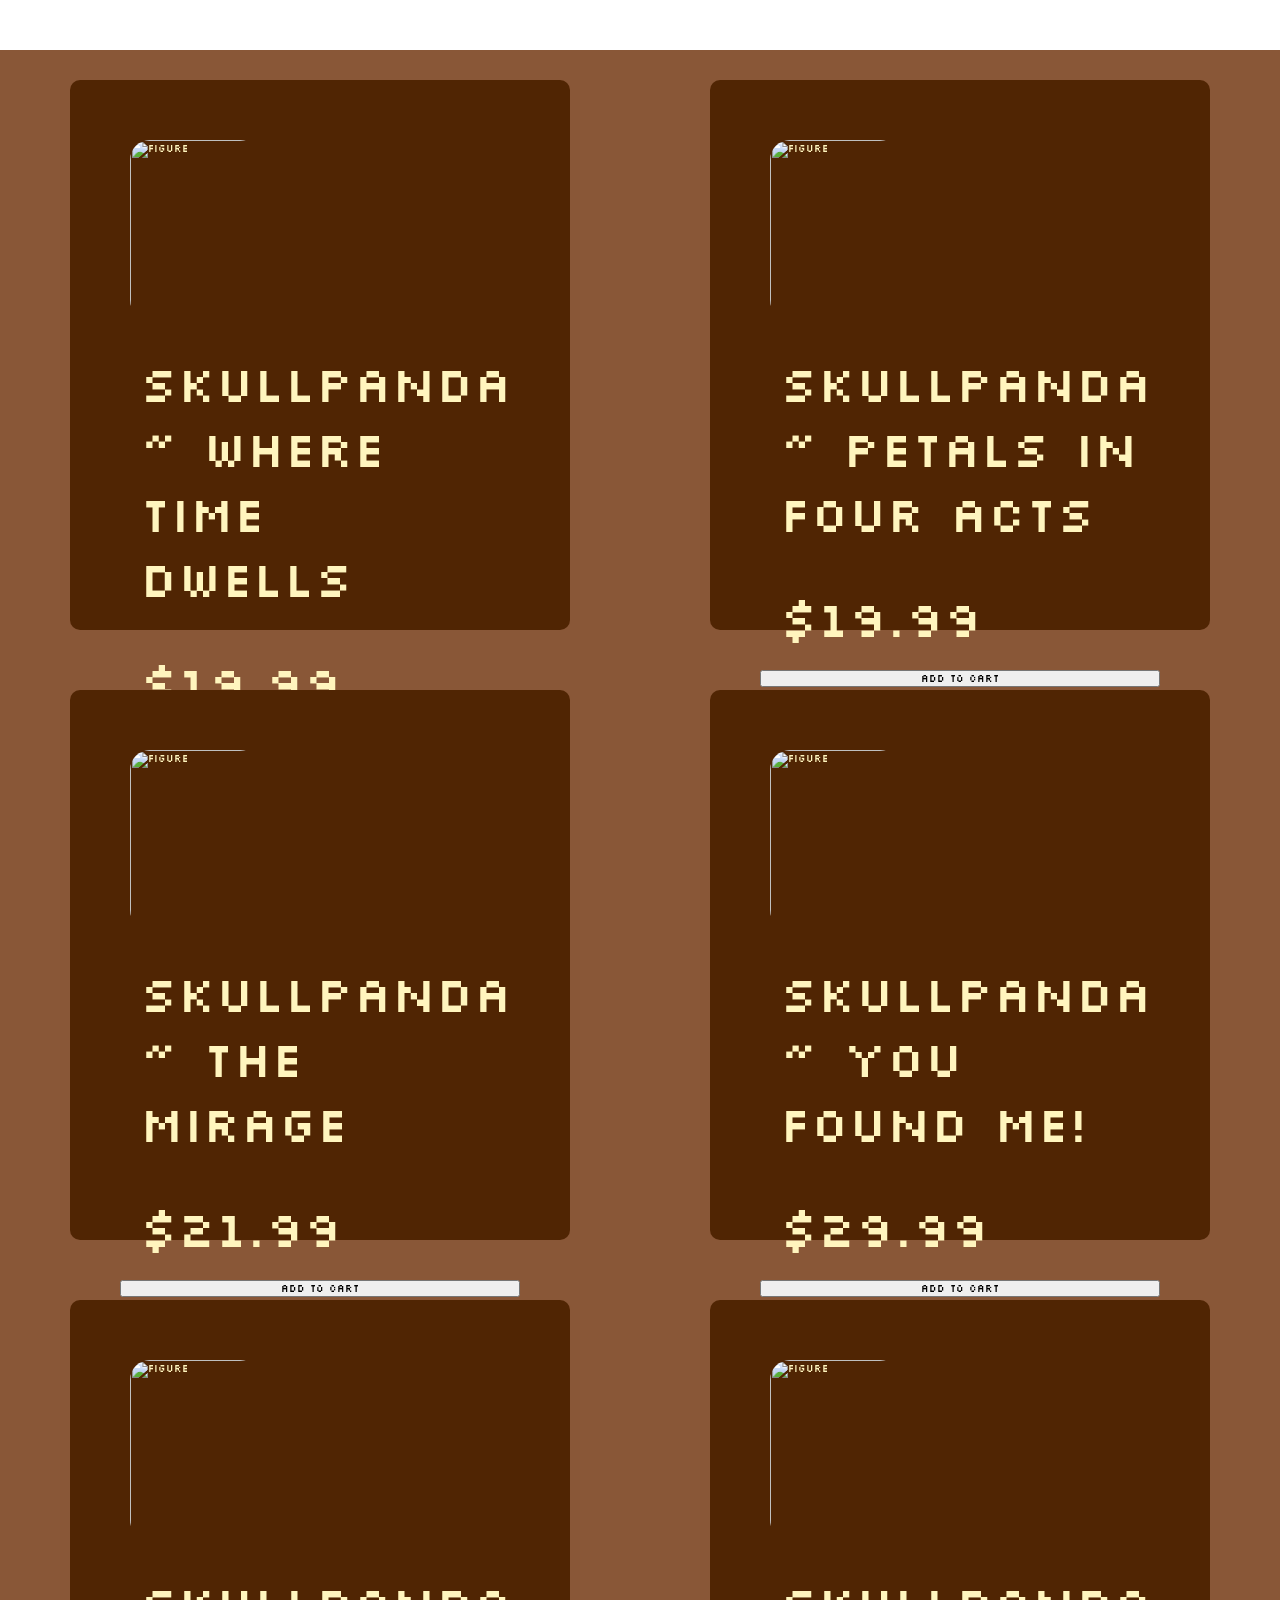
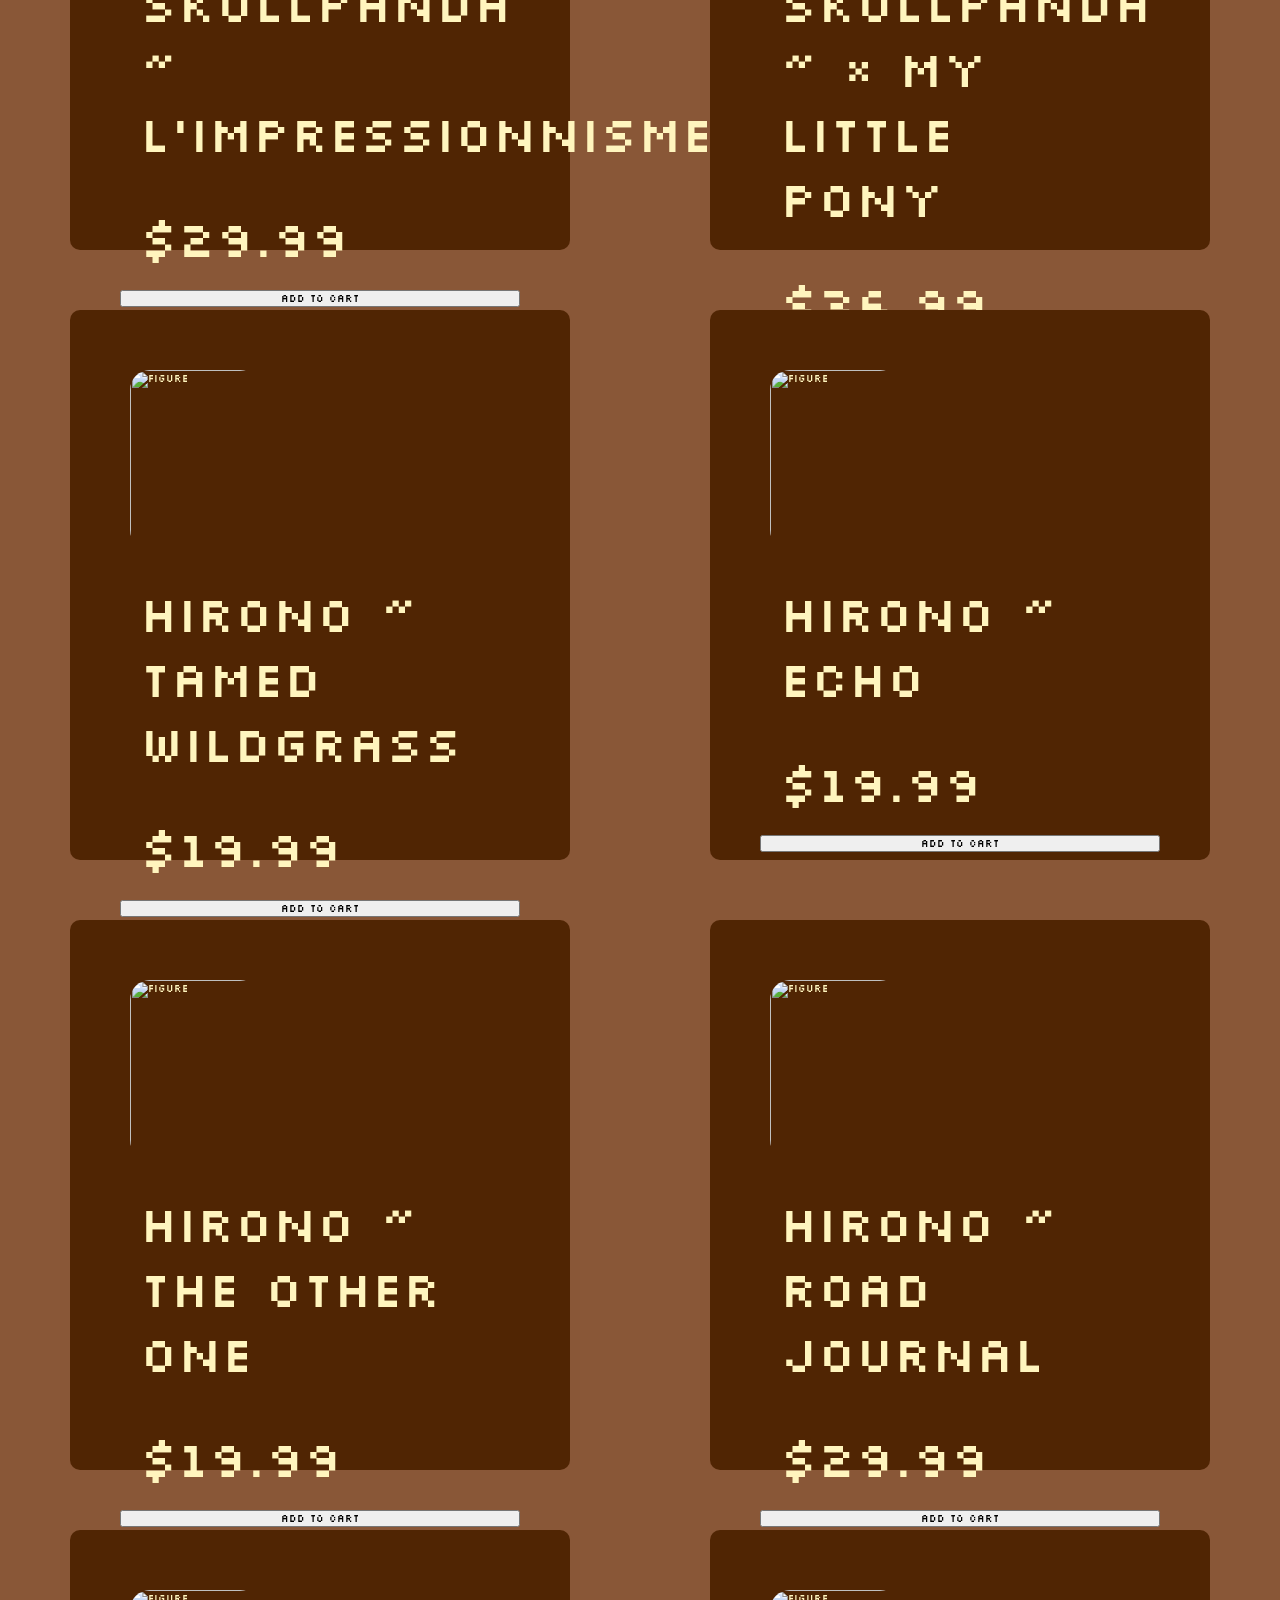
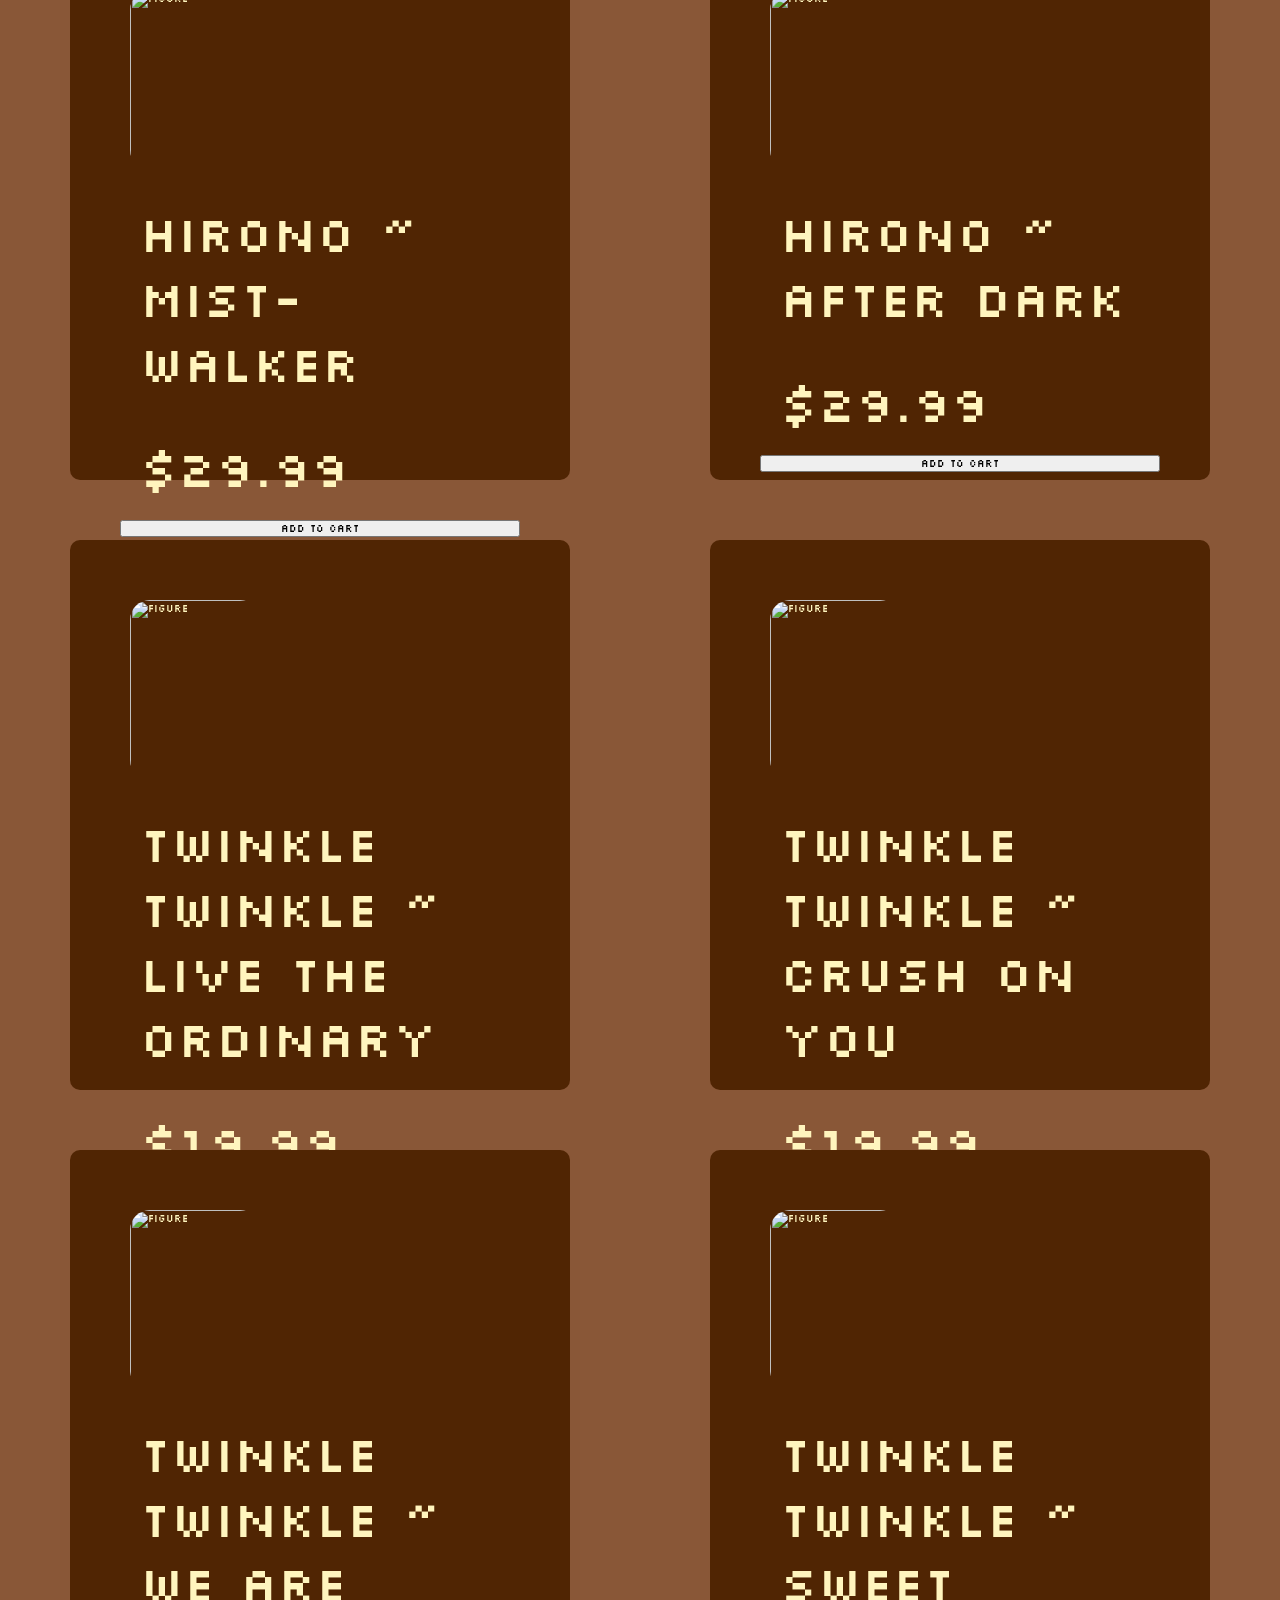
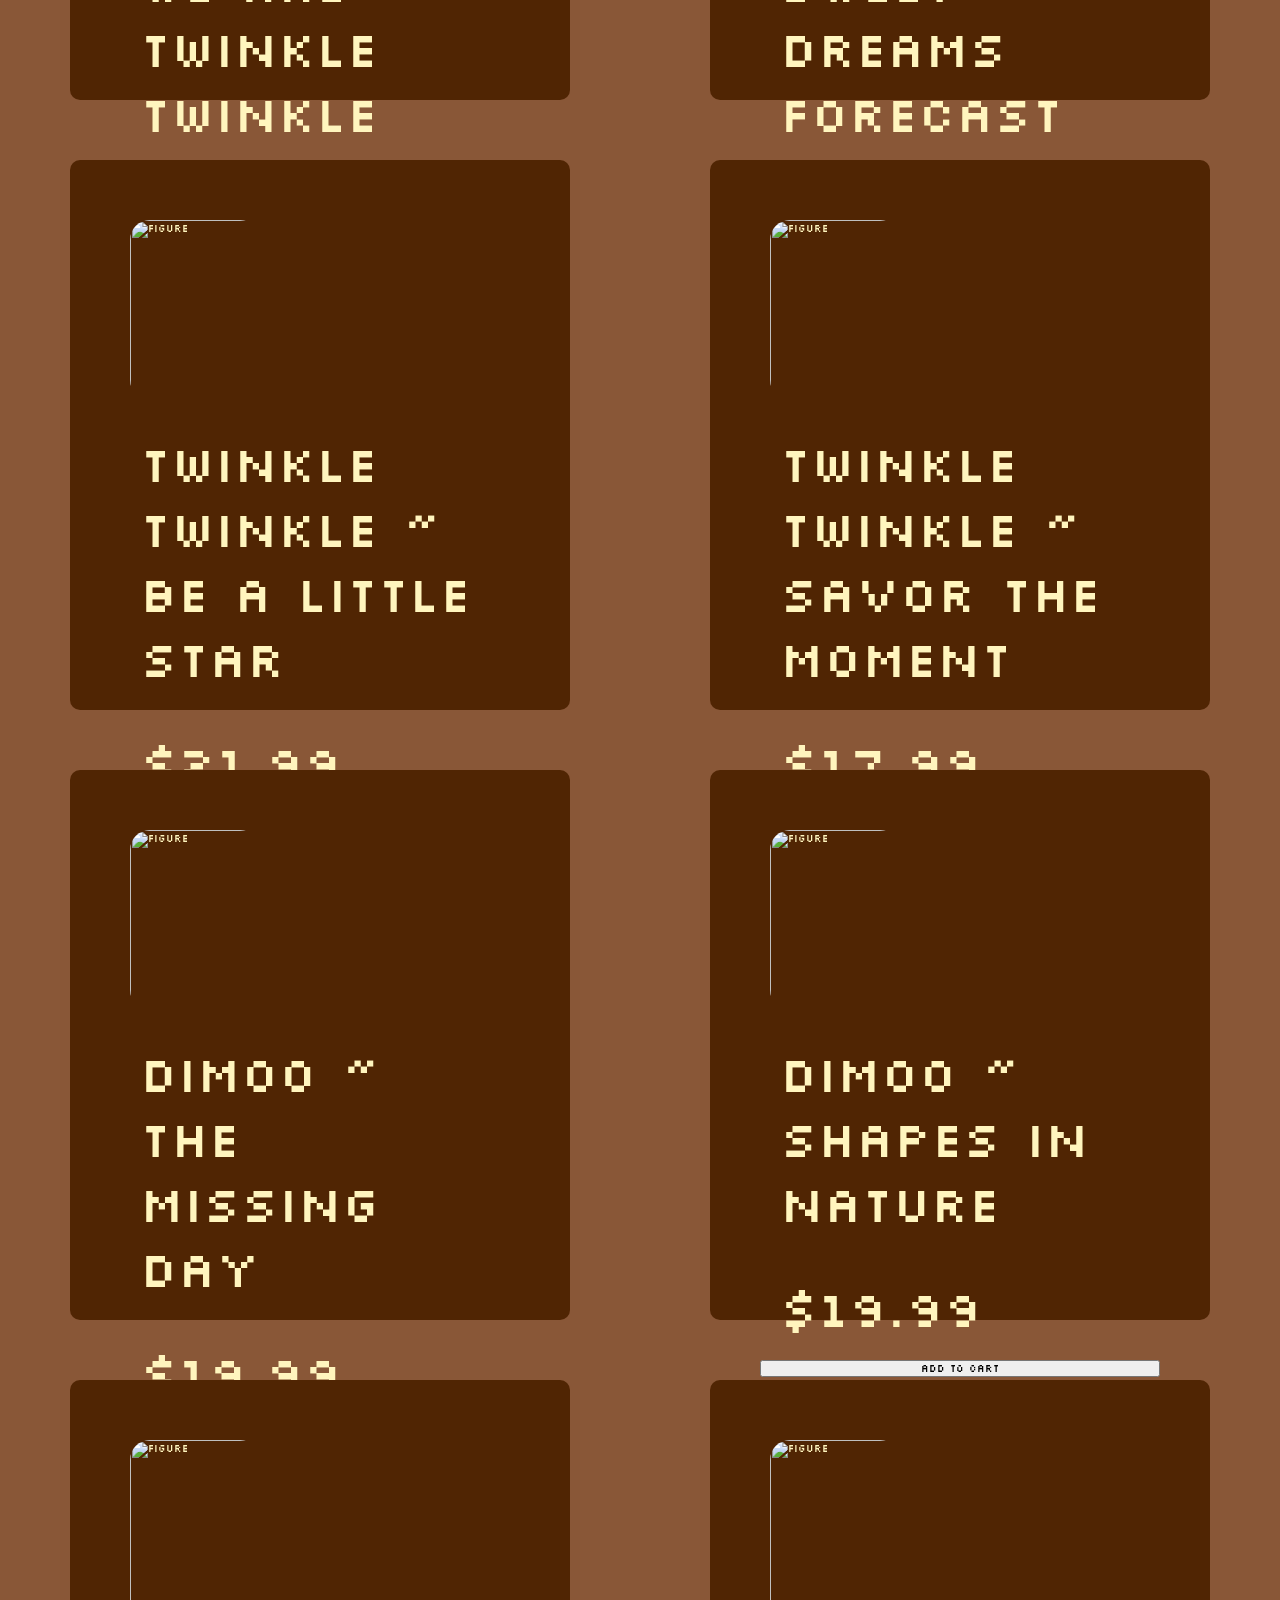
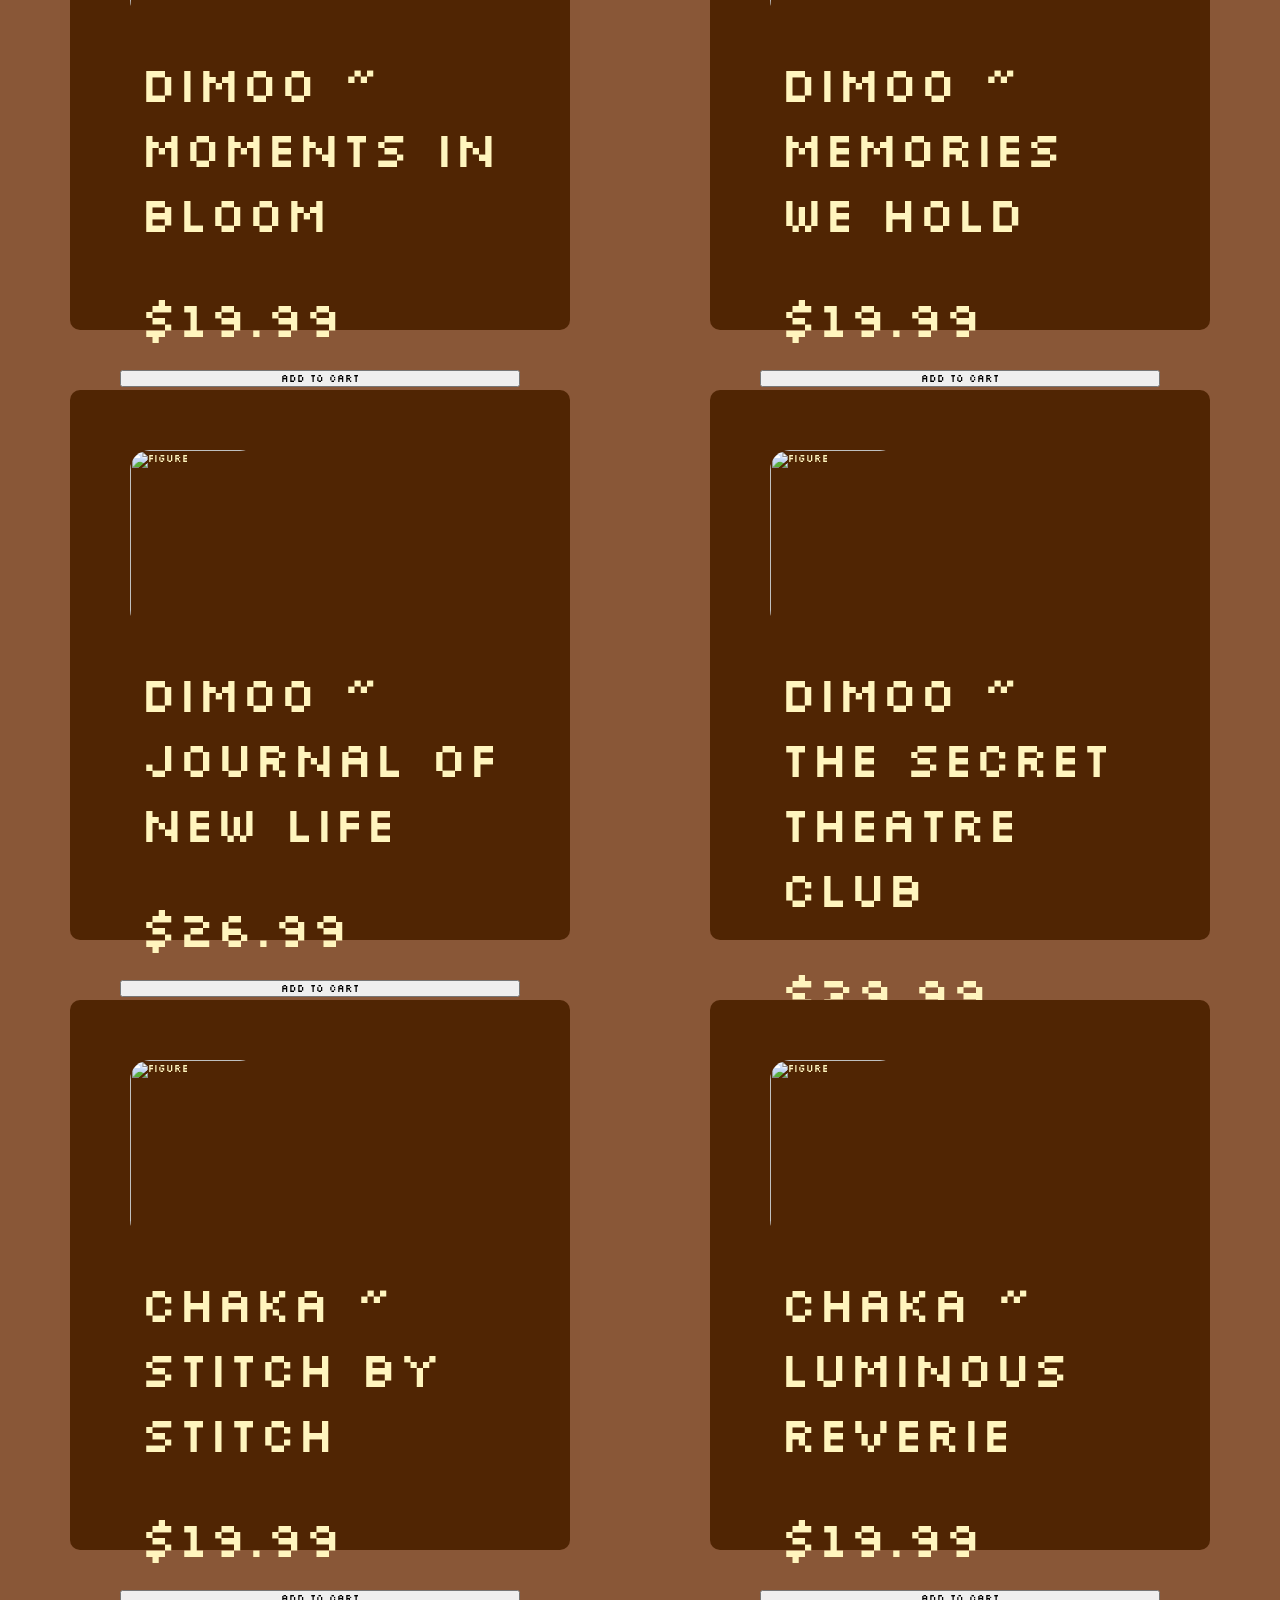
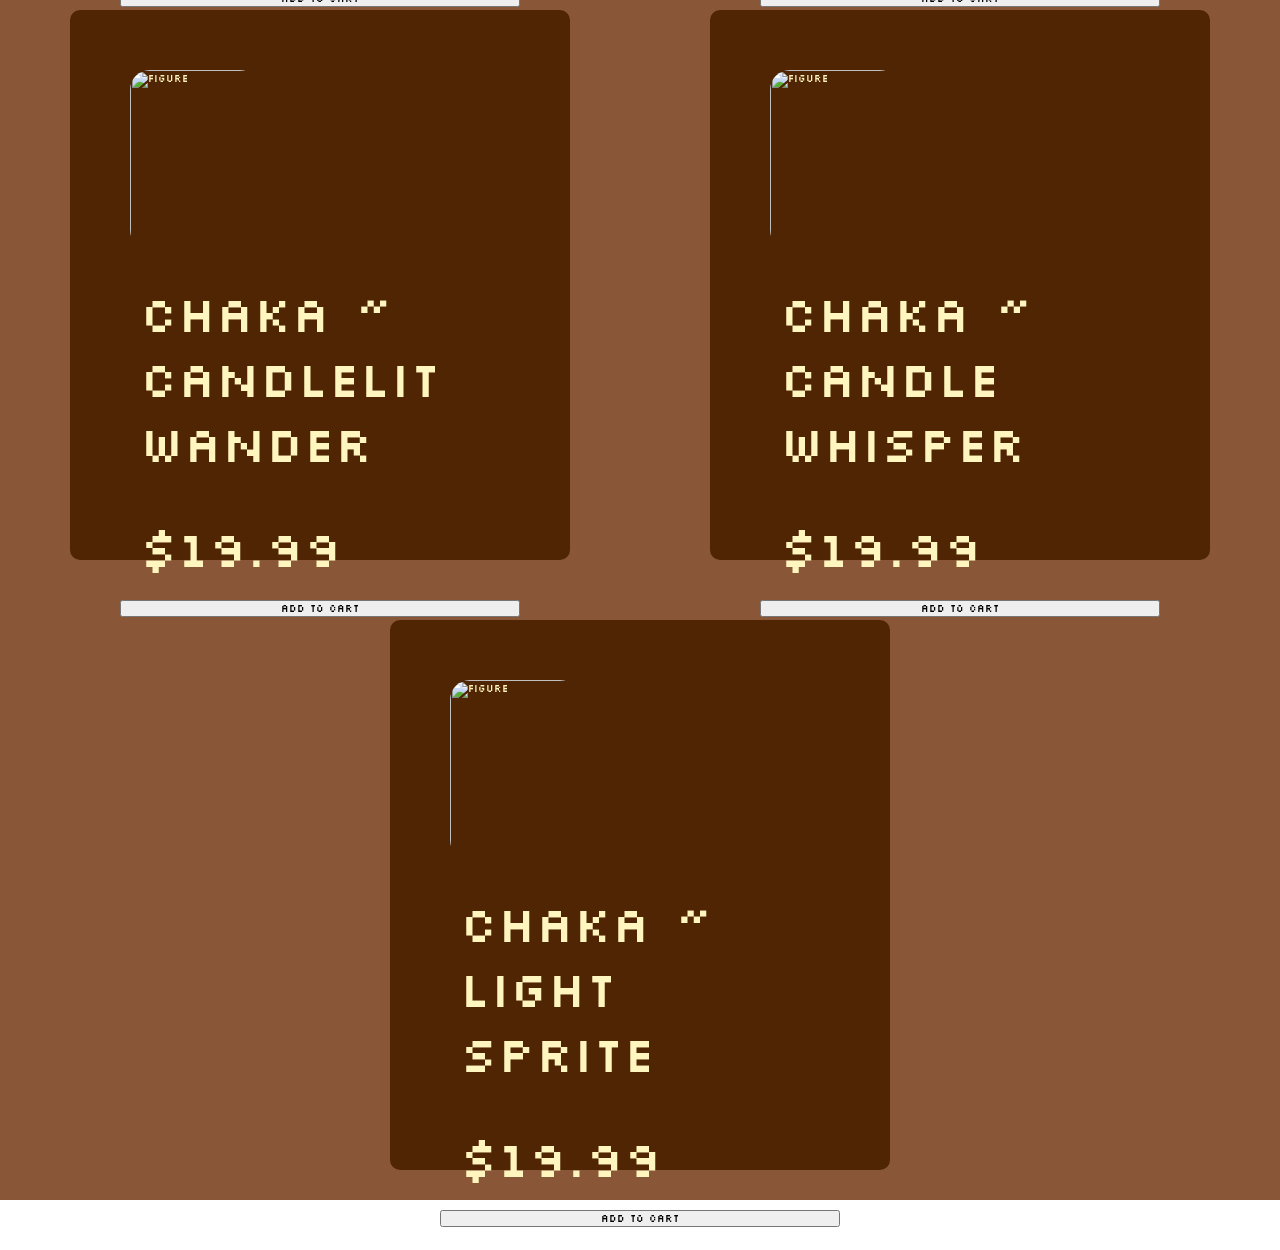
==== example/index.html @ 017f6b2d "11/10" ====
<html lang="en">
<head>
    <meta charset="UTF-8">
    <meta name="viewport" content="width=device-width, initial-scale=1.0">
    <title>Document</title>
    <link rel="stylesheet" href="design.css"/>
</head>


    <body>
        <div class = "container">
            <!-- <div class = "card">
                <img src = ""
                alt = "chaka figure"/>
                <h2 class = "card-header"> ${item.name} </h2>
                <p> ${item.price} </p>
                <button id = "btn">Add to Cart</button>
            </div> -->
            
        </div>
        <script src="app.js"></script>
    </body>
</html>
---- example/design.css ----
@import url('https://fonts.googleapis.com/css2?family=Coral+Pixels&family=Silkscreen:wght@400;700&display=swap');

html,
body,
*{
    font-size: 10px;
    box-sizing: border-box;
    margin: 0;
    padding: 0;
    font-family: "Silkscreen", sans-serif;
    font-weight: 400;
    font-style: normal;
}
.container{
    background-color: #fff5be;
    margin: 5rem auto;
    display: flex;
    justify-content: space-evenly;
    flex-wrap: wrap;
    background-color: #895737;
    flex-direction: row;
}
.card{
    display: flex;
    flex-direction: column;
    justify-content: space-around;
    width: 50rem;
    height: 55rem;
    background-color: #502503;
    margin: 3rem auto;
    padding: 5rem;
    border-radius: 1rem;
}
.card-header{ /*h2*/
    color: #fff5be;
    justify-content: center;
    font-size: 5rem;
    padding: 2rem;
}
.card img{
    color: #fff5be;
    width: 15rem;
    height: 20rem;
    align-items: center;
    border-radius: 3rem;
    padding: 1rem;
}
.card p{
    color: #fff5be;
    font-size: 5rem;
    justify-content: center;
    padding: 2rem;
}
.bun{
    height: 6rem;
    padding: 0 3rem;
    border-radius: 5rem;
    background-color: #fbda4b;
    border: 1px solid #773d03;
    font-size: 4rem;
    cursor: pointer;
    transition: all 0.5s;
}
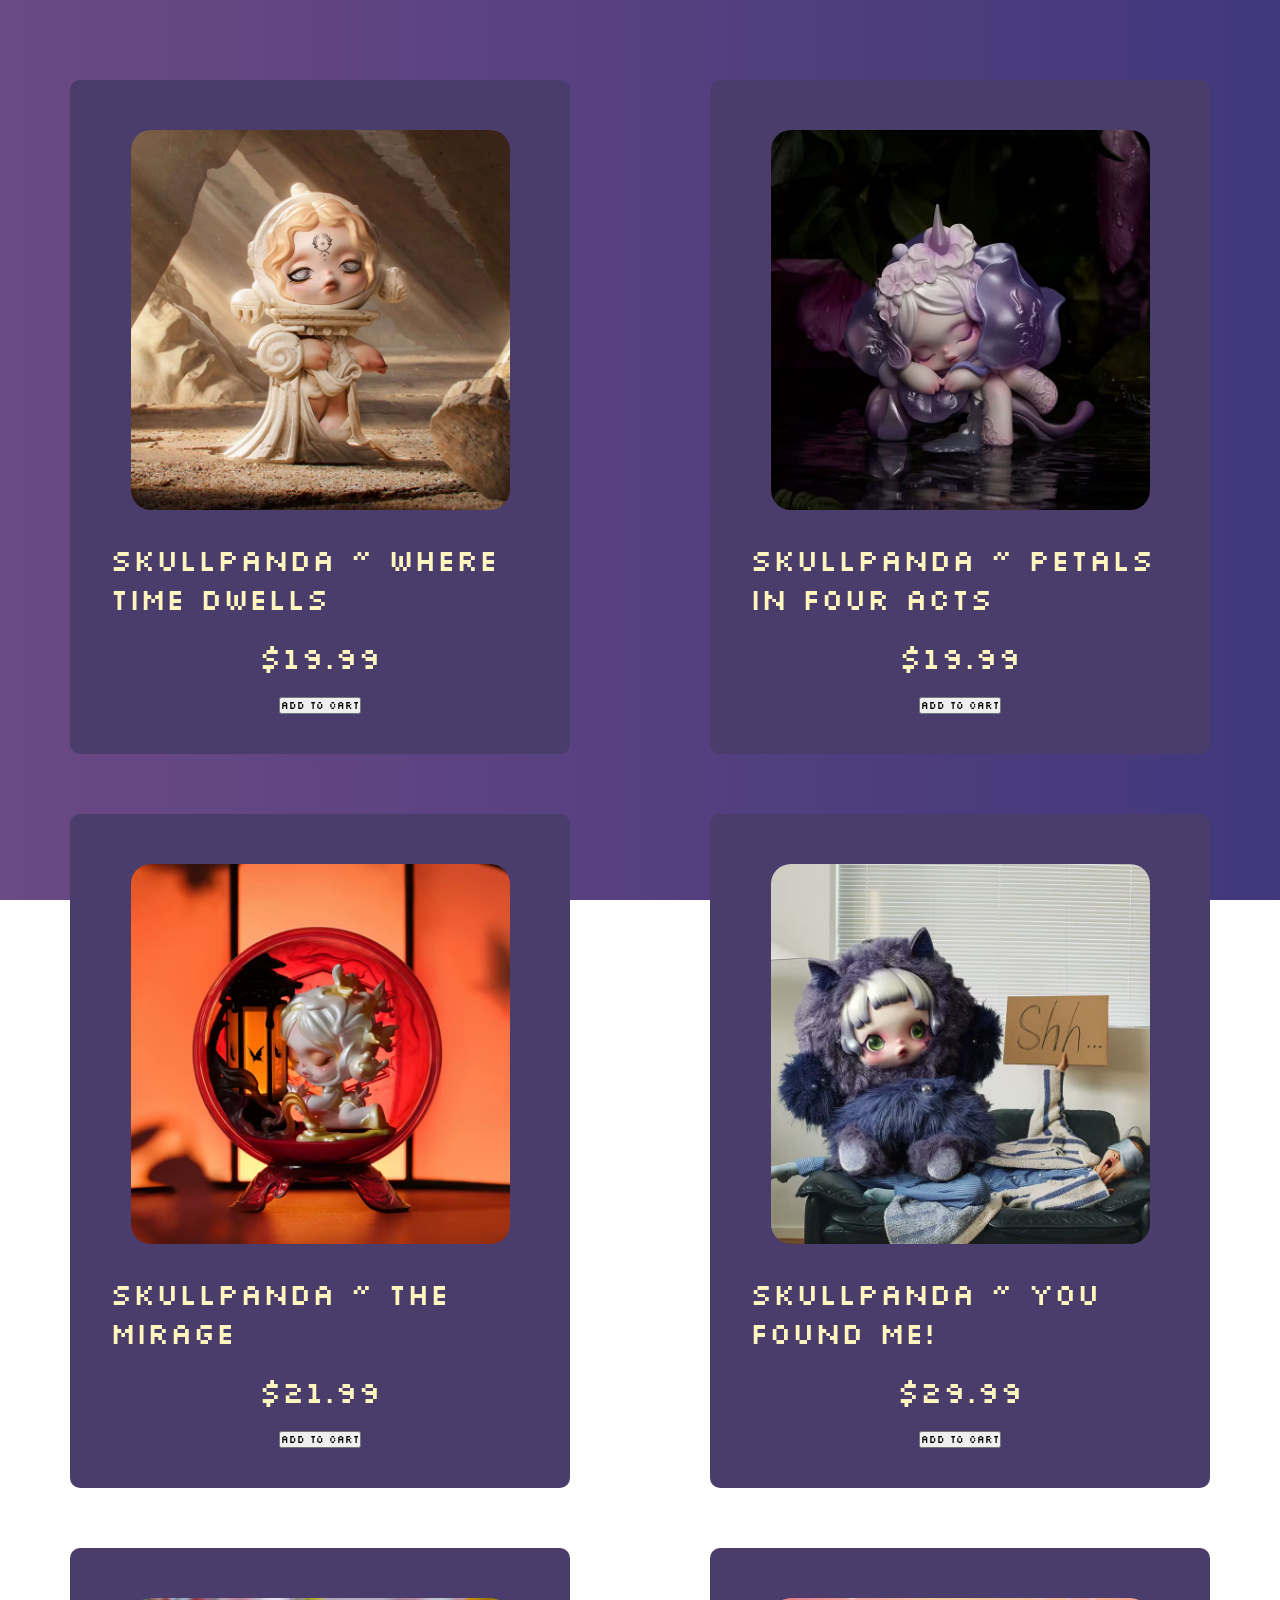
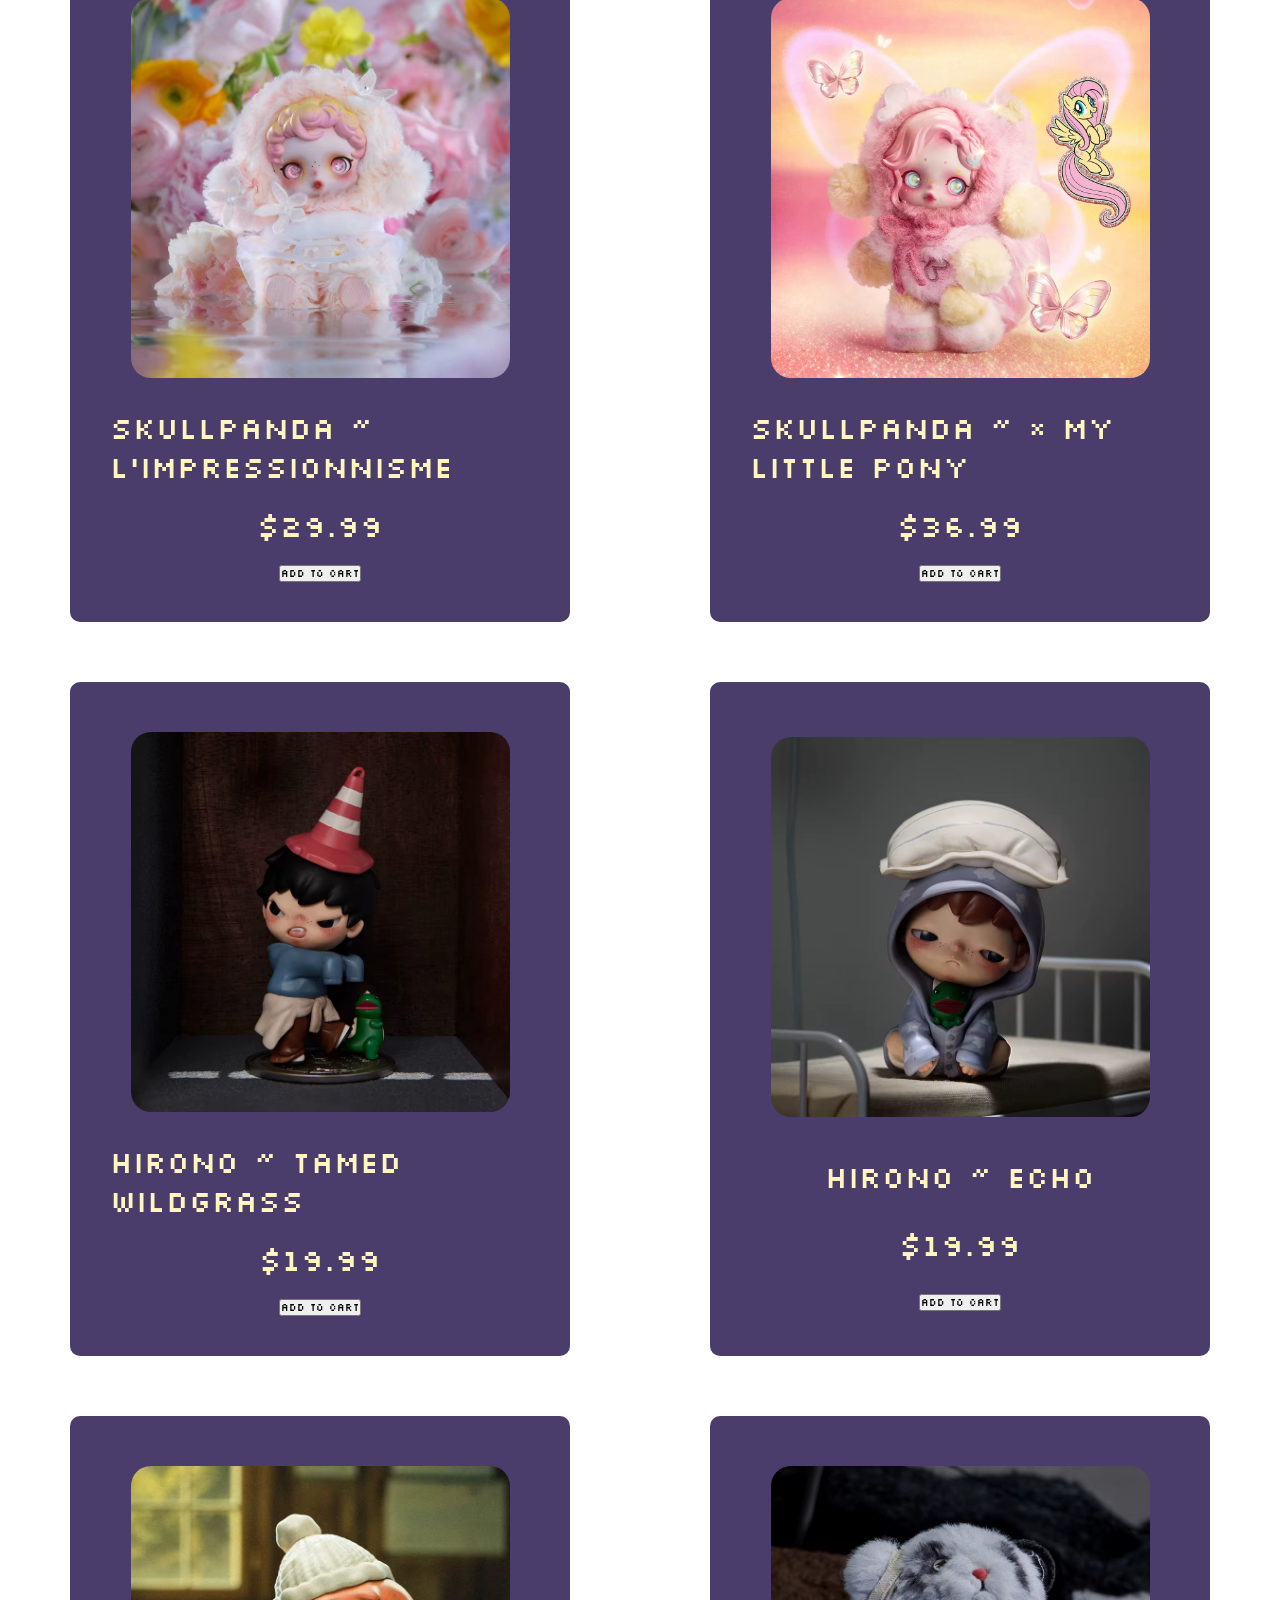
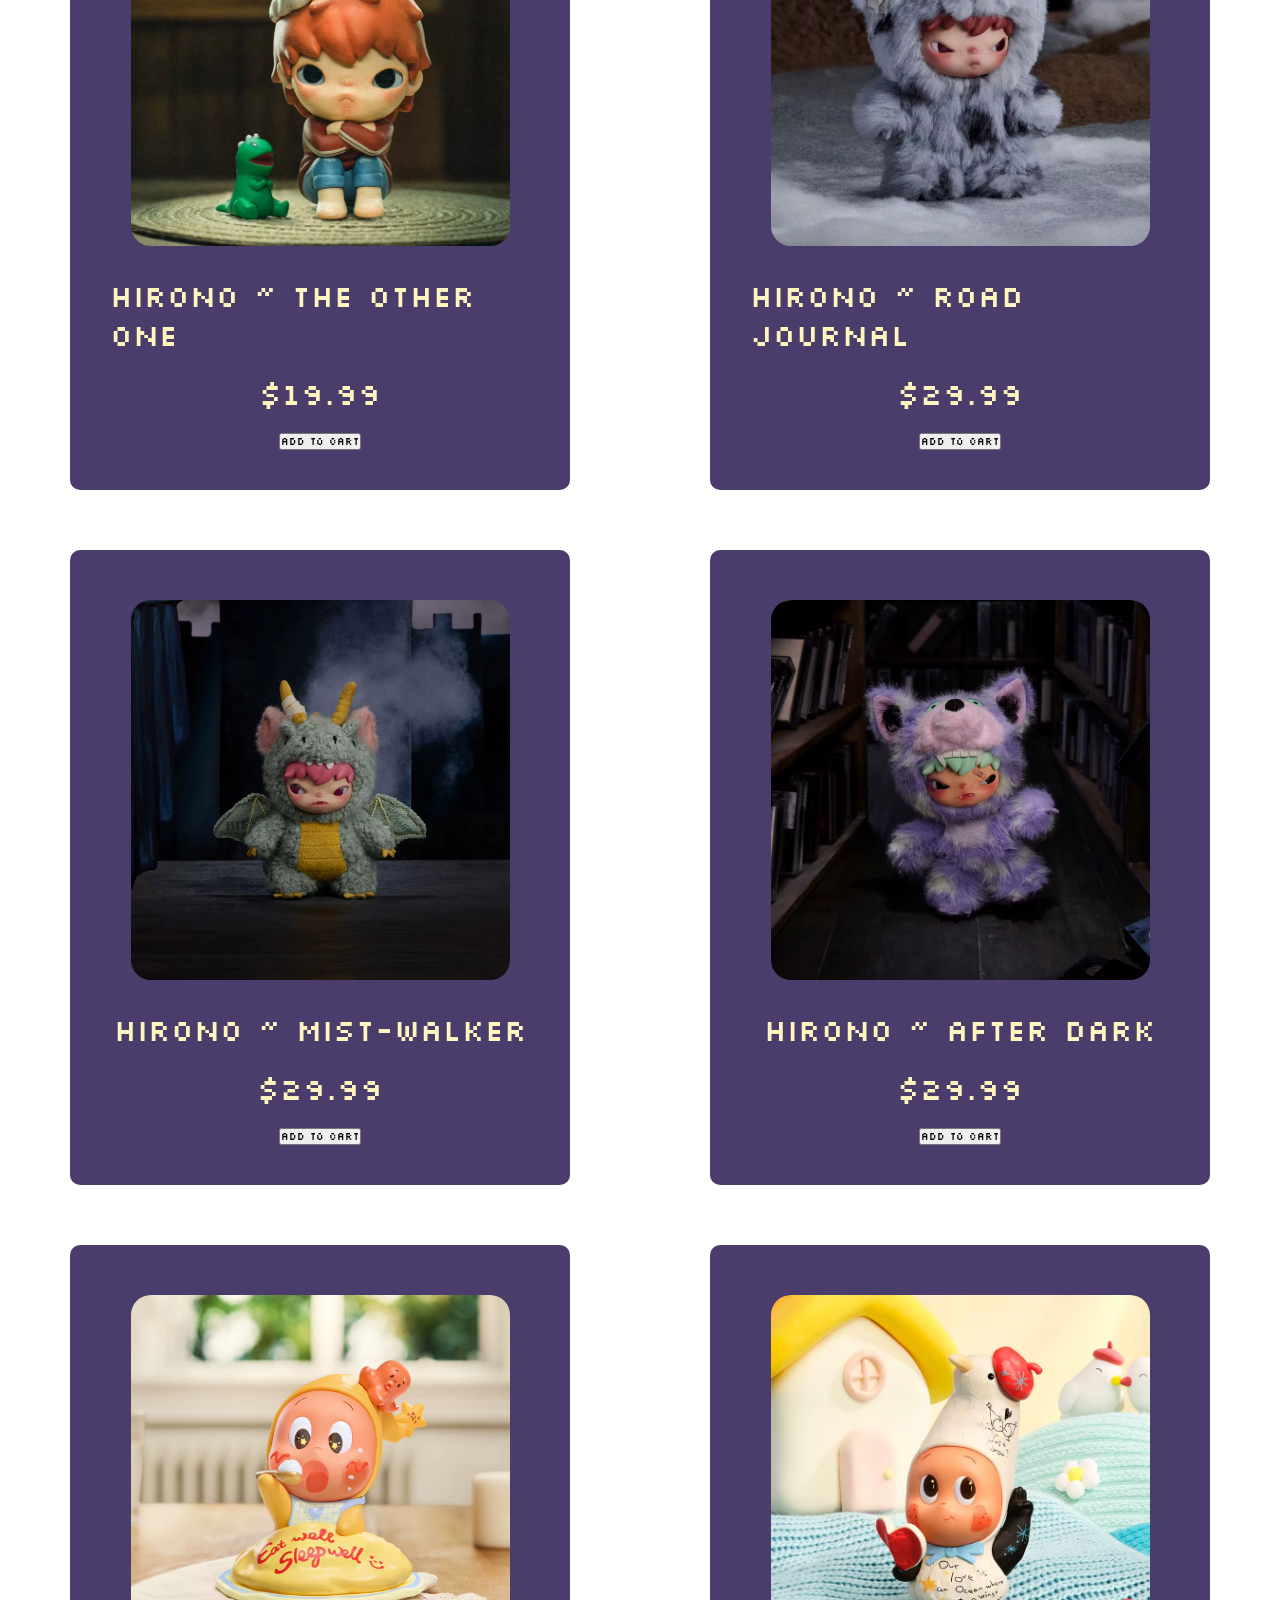
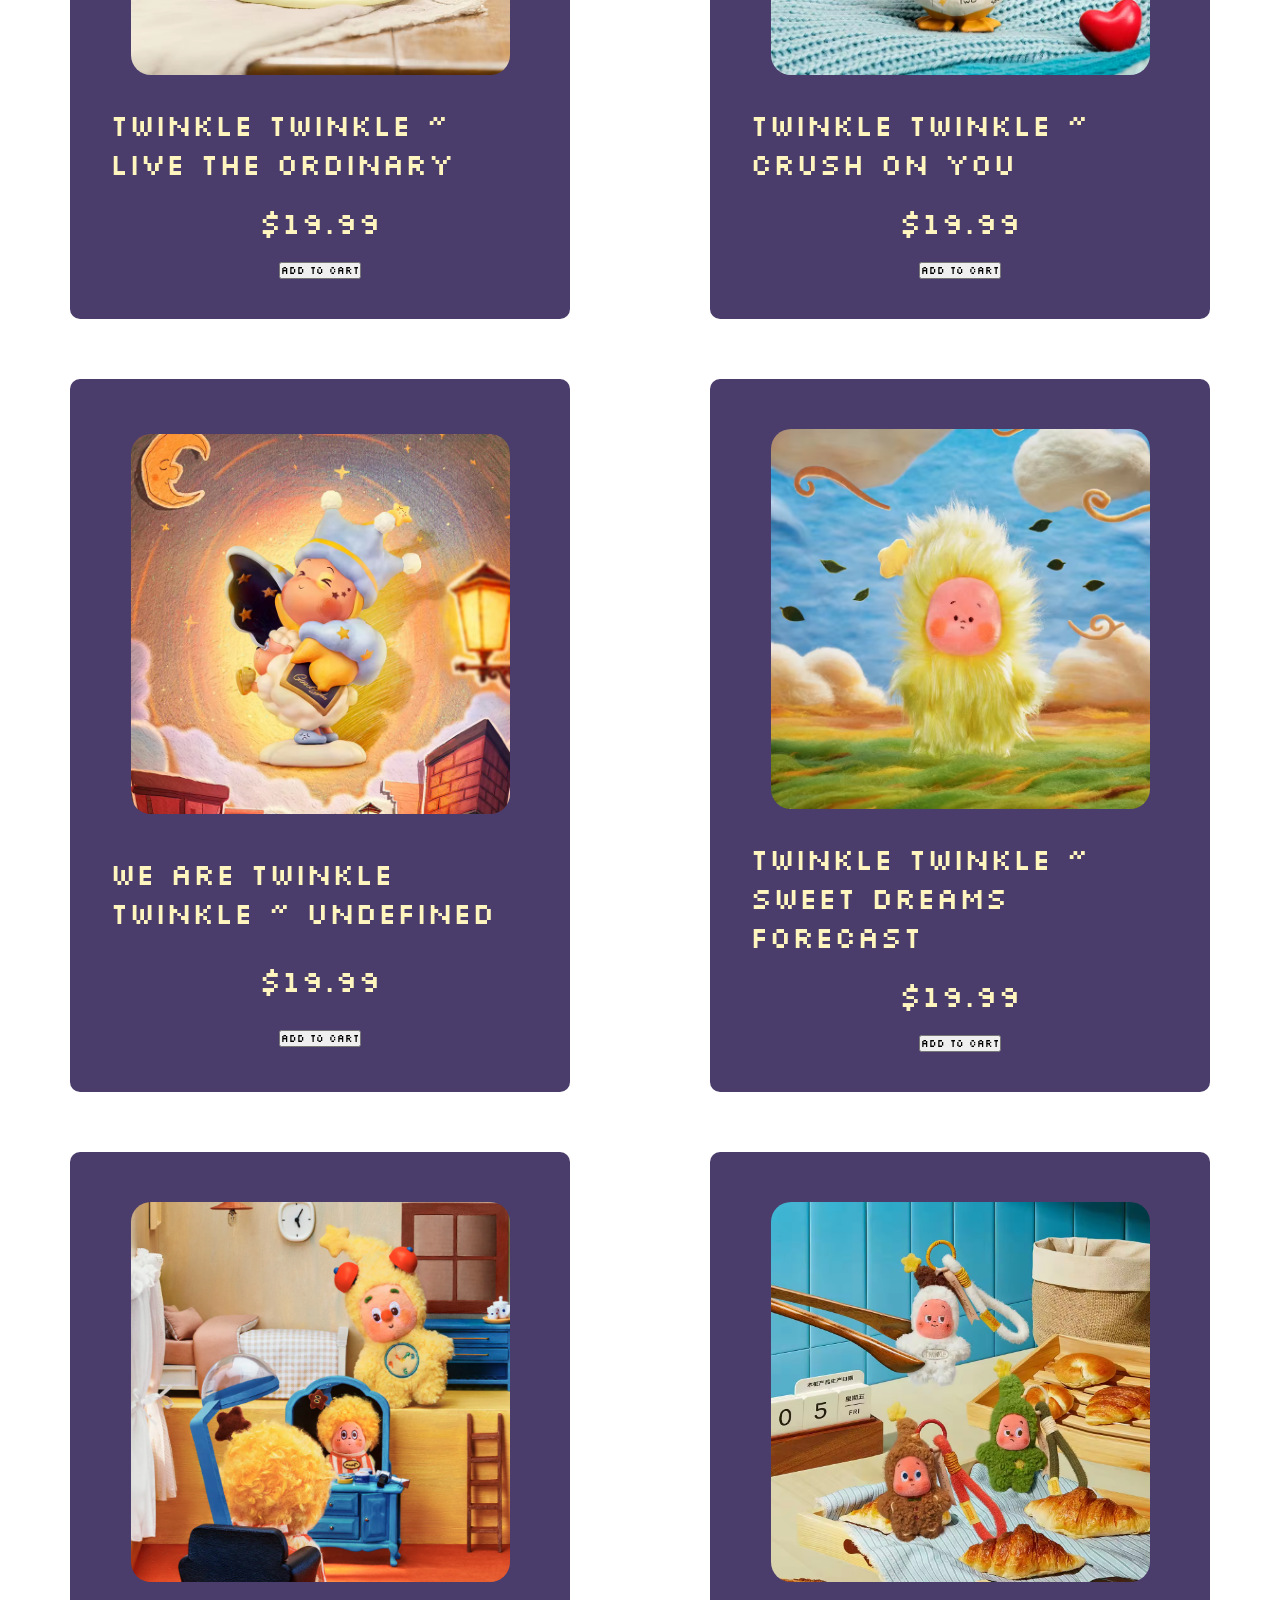
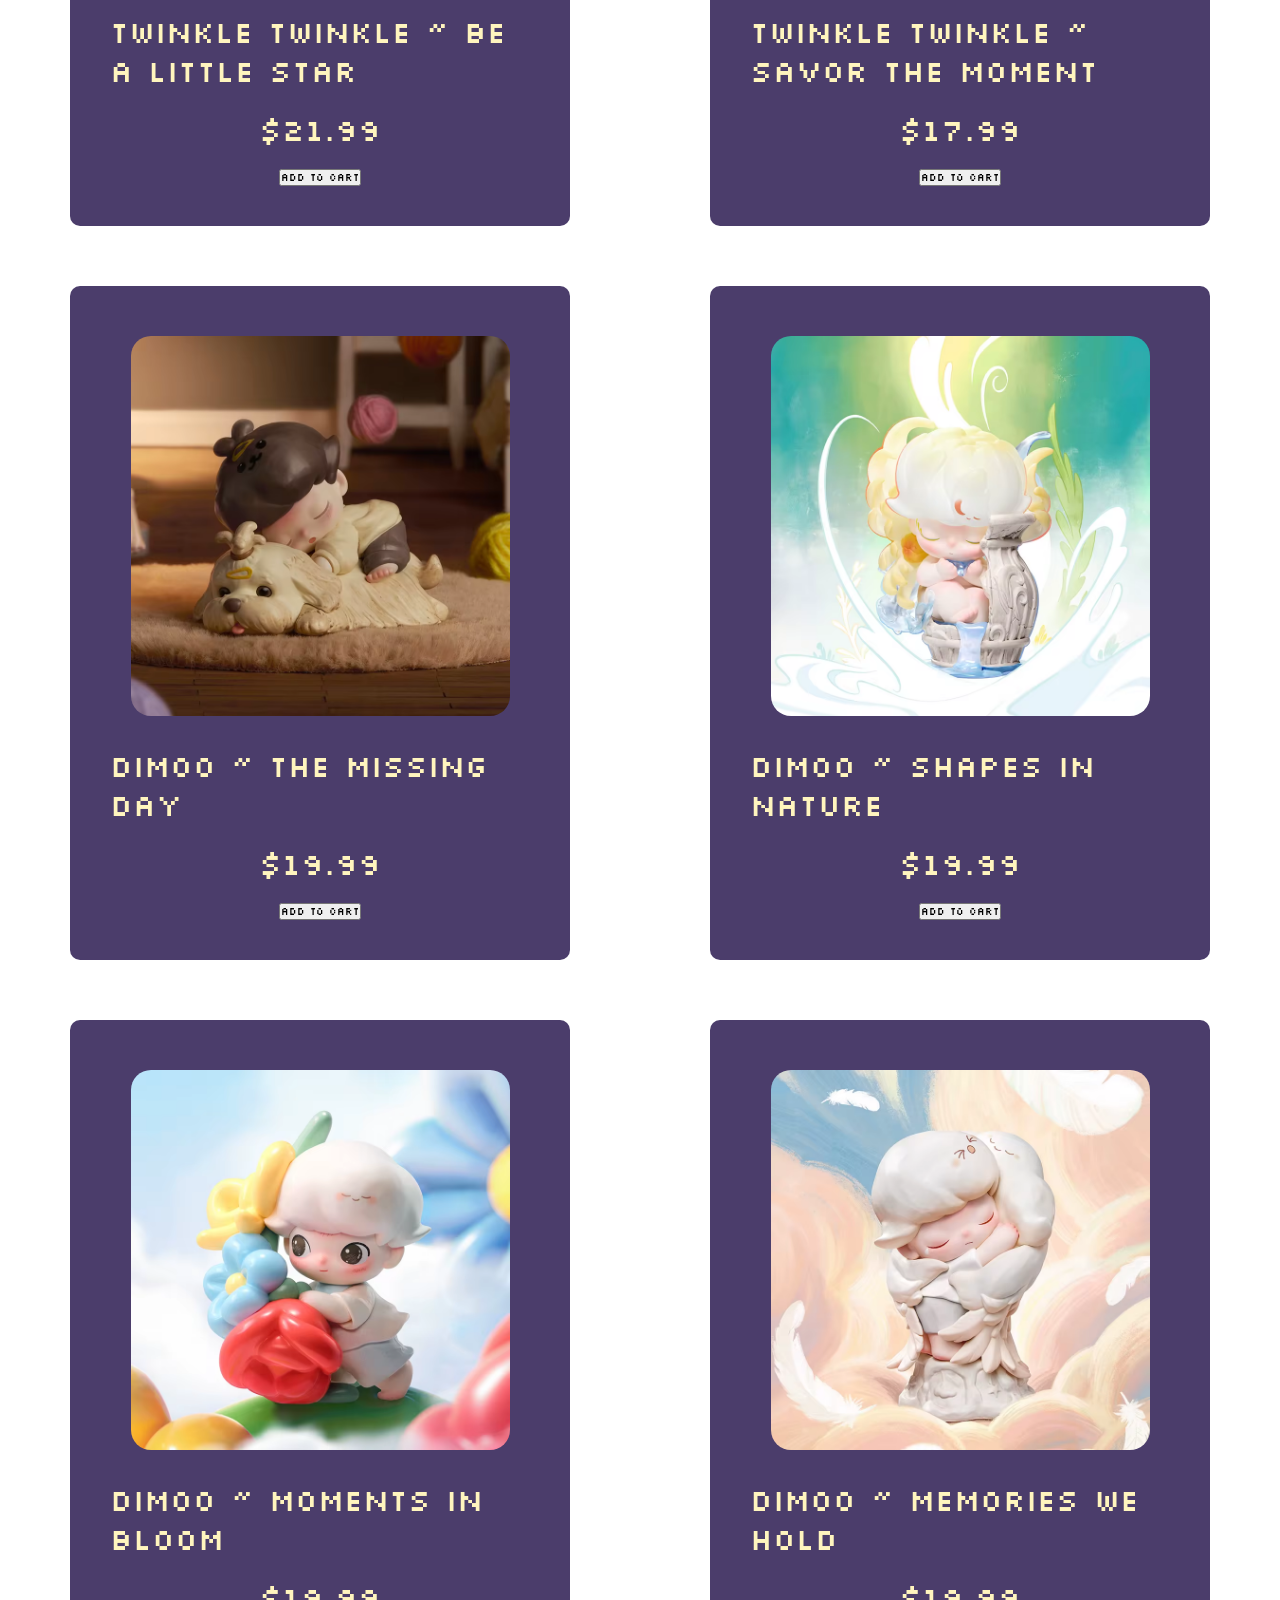
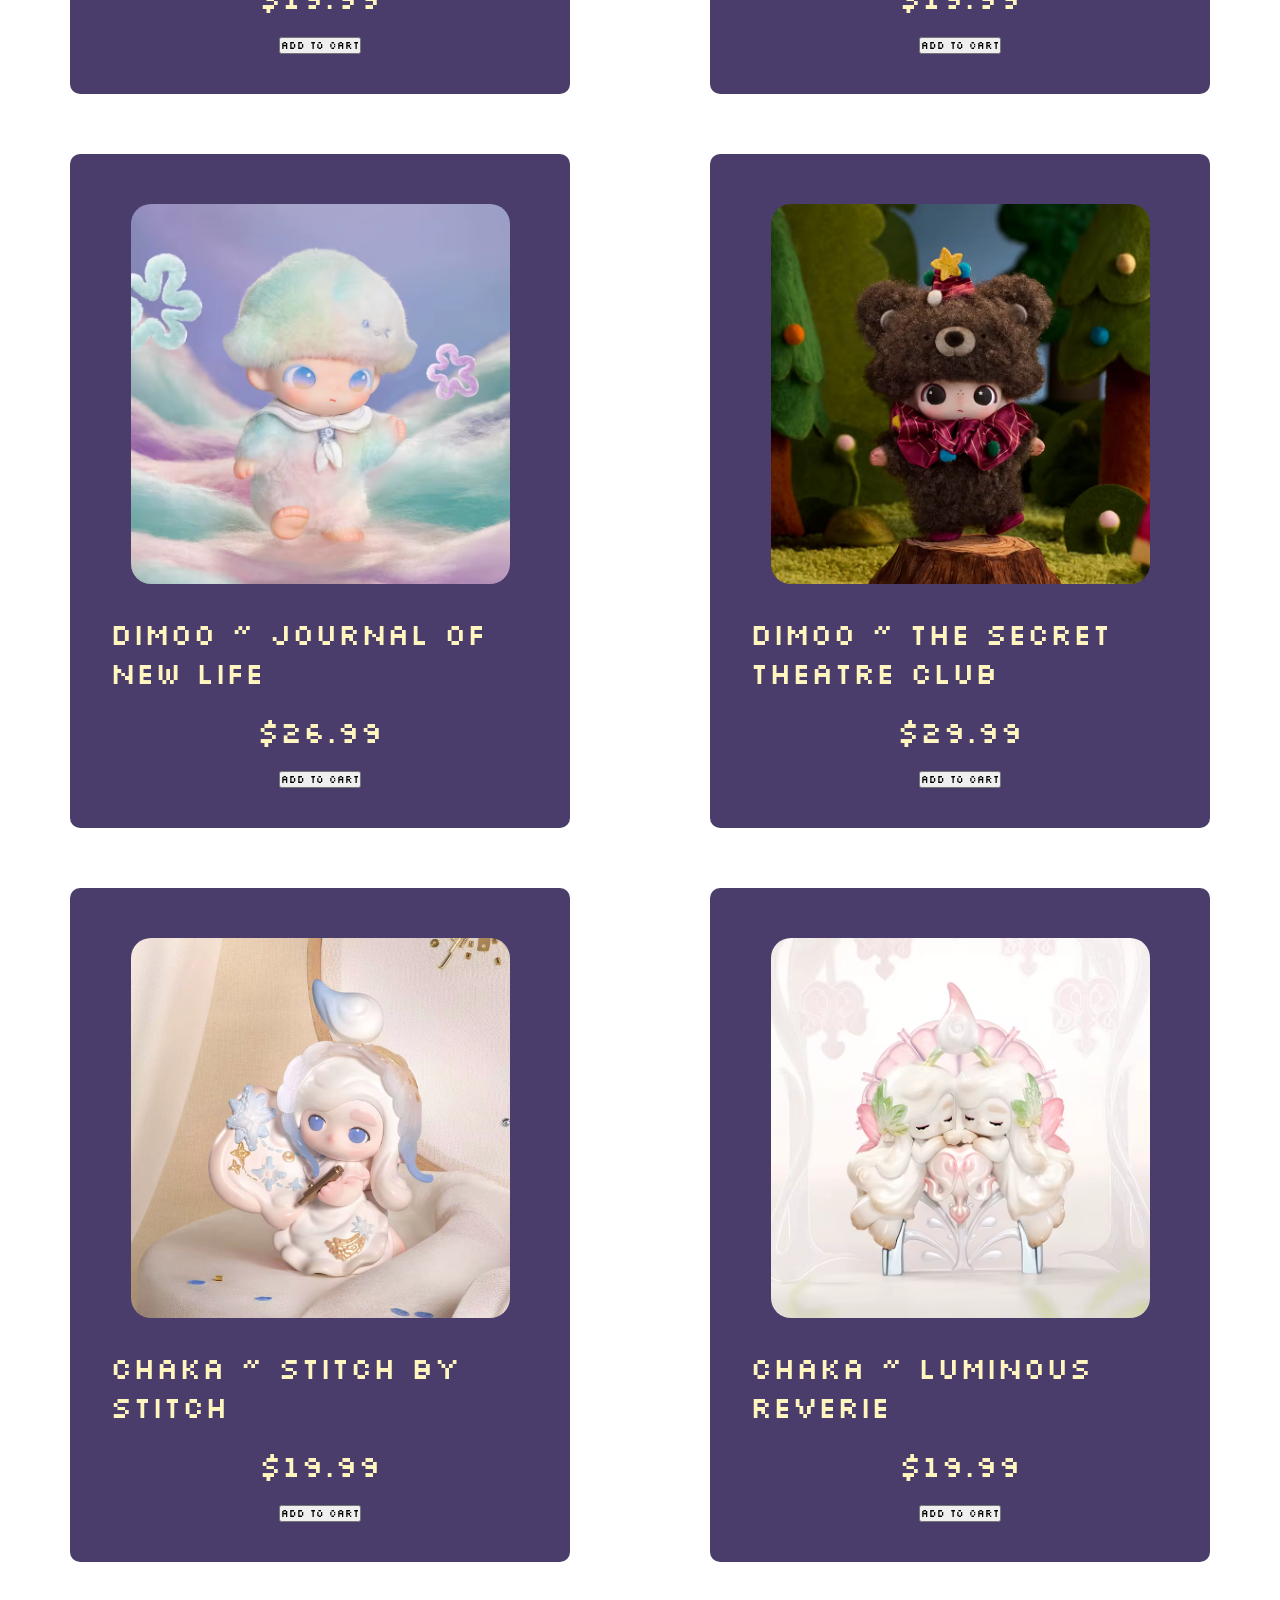
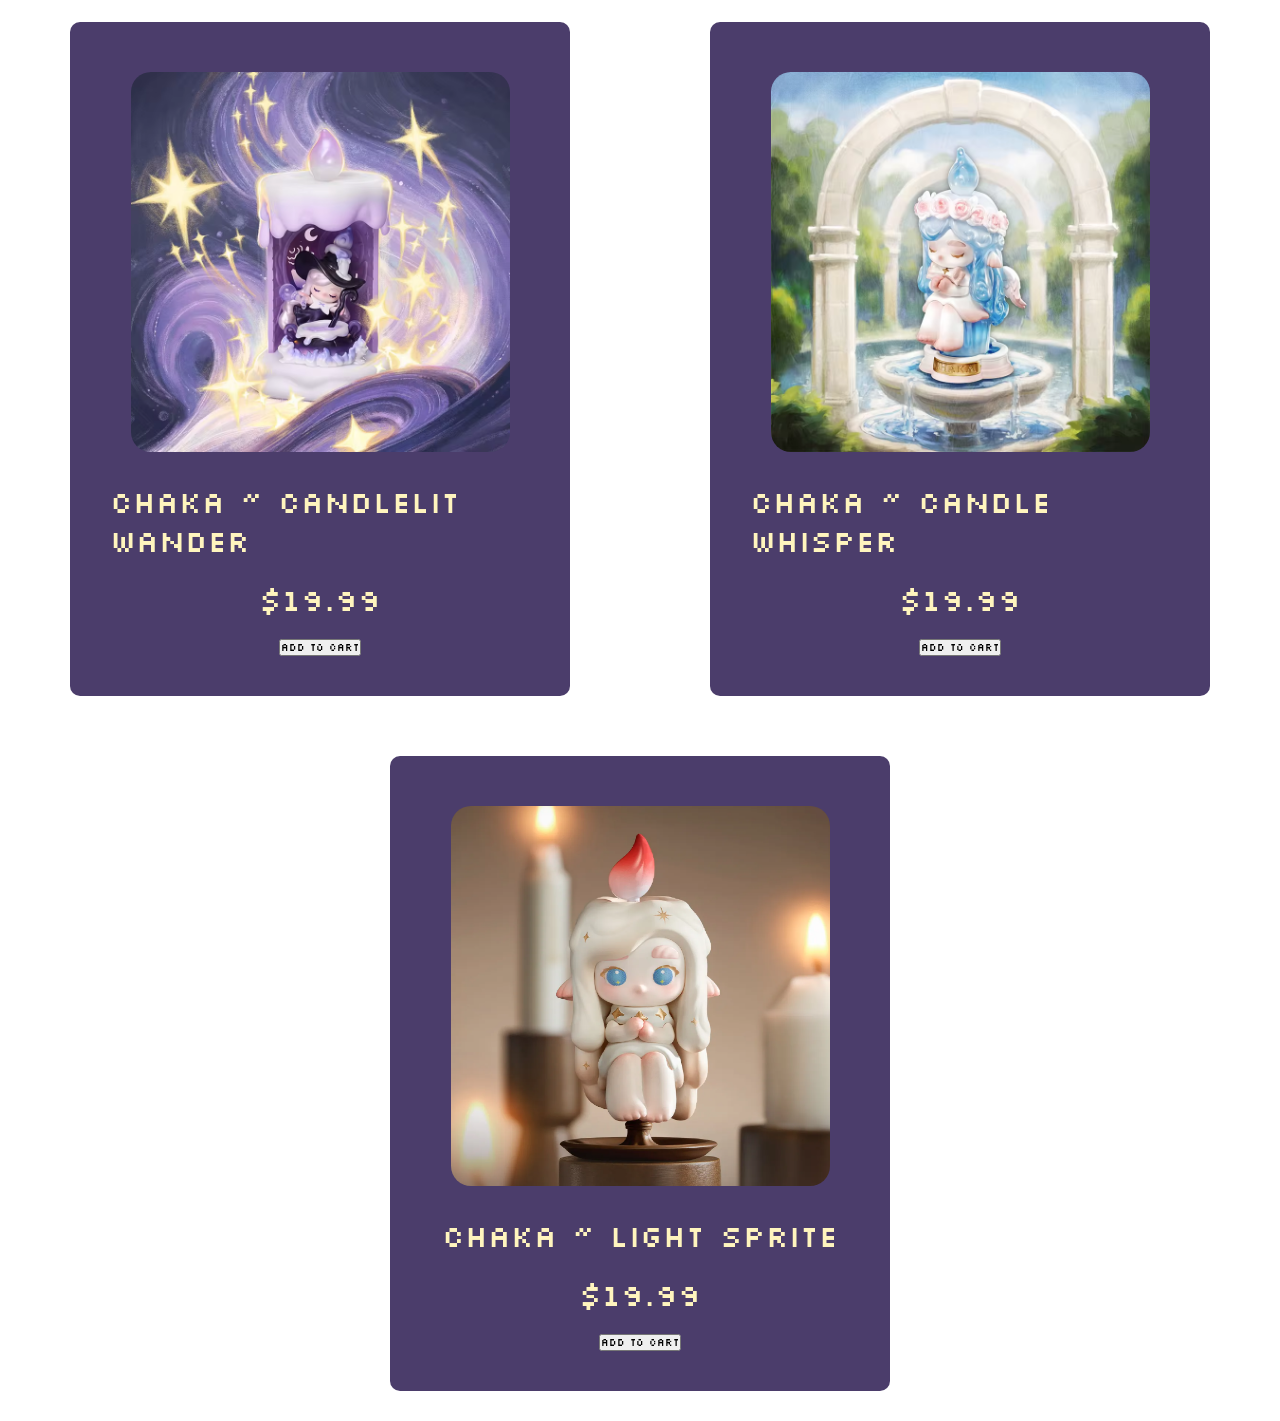
==== commit 02e6cd62: "11/13" ====
--- a/example/index.html
+++ b/example/index.html
@@ -1,13 +1,36 @@
+
+
+
+<!DOCTYPE html>
 <html lang="en">
 <head>
     <meta charset="UTF-8">
     <meta name="viewport" content="width=device-width, initial-scale=1.0">
     <title>Document</title>
     <link rel="stylesheet" href="design.css"/>
+    <style>
+    .background--custom {
+      background: linear-gradient(90deg, #6B4984, #2B2F77, #070B34);
+      background-size: 300% 300%;
+      animation: gradient 4s alternate infinite;
+      position: absolute;
+      top: 0;
+      left: 0;
+      height: 100%;
+      width: 100%;
+    }
+    @keyframes gradient {
+      0% {
+        background-position: 0%;
+      }
+      100% {
+        background-position: 100%;
+      }
+    }
+    </style>
 </head>
-
-
     <body>
+        <div class="background--custom">
         <div class = "container">
             <!-- <div class = "card">
                 <img src = ""
@@ -18,6 +41,7 @@
             </div> -->
             
         </div>
-        <script src="app.js"></script>
+        </div>
+        <script src = "app.js"></script>
     </body>
-</html>+</html>
--- a/example/design.css
+++ b/example/design.css
@@ -12,46 +12,64 @@
     font-style: normal;
 }
 .container{
-    background-color: #fff5be;
     margin: 5rem auto;
     display: flex;
     justify-content: space-evenly;
     flex-wrap: wrap;
-    background-color: #895737;
     flex-direction: row;
 }
+
+.background--custom {
+      background: linear-gradient(90deg, #6B4984, #2B2F77, #070B34);
+      background-size: 300% 300%;
+      animation: gradient 4s alternate infinite;
+      position: absolute;
+      top: 0;
+      left: 0;
+      height: 100%;
+      width: 100%;
+    }
+@keyframes gradient {
+      0% {
+        background-position: 0%;
+      }
+      100% {
+        background-position: 100%;
+      }
+    }
+
 .card{
     display: flex;
     flex-direction: column;
     justify-content: space-around;
     width: 50rem;
-    height: 55rem;
-    background-color: #502503;
+    align-items: center;
+    background-color:#4b3d6b;
     margin: 3rem auto;
-    padding: 5rem;
+    padding: 4rem;
     border-radius: 1rem;
 }
 .card-header{ /*h2*/
     color: #fff5be;
     justify-content: center;
-    font-size: 5rem;
-    padding: 2rem;
+    font-size: 3rem;
+    margin-top: 2rem;
 }
 .card img{
     color: #fff5be;
-    width: 15rem;
-    height: 20rem;
+    width: 95%;
+    height: 40rem;
     align-items: center;
     border-radius: 3rem;
     padding: 1rem;
 }
 .card p{
     color: #fff5be;
-    font-size: 5rem;
+    font-size: 3rem;
     justify-content: center;
     padding: 2rem;
 }
-.bun{
+.btn{
     height: 6rem;
     padding: 0 3rem;
     border-radius: 5rem;
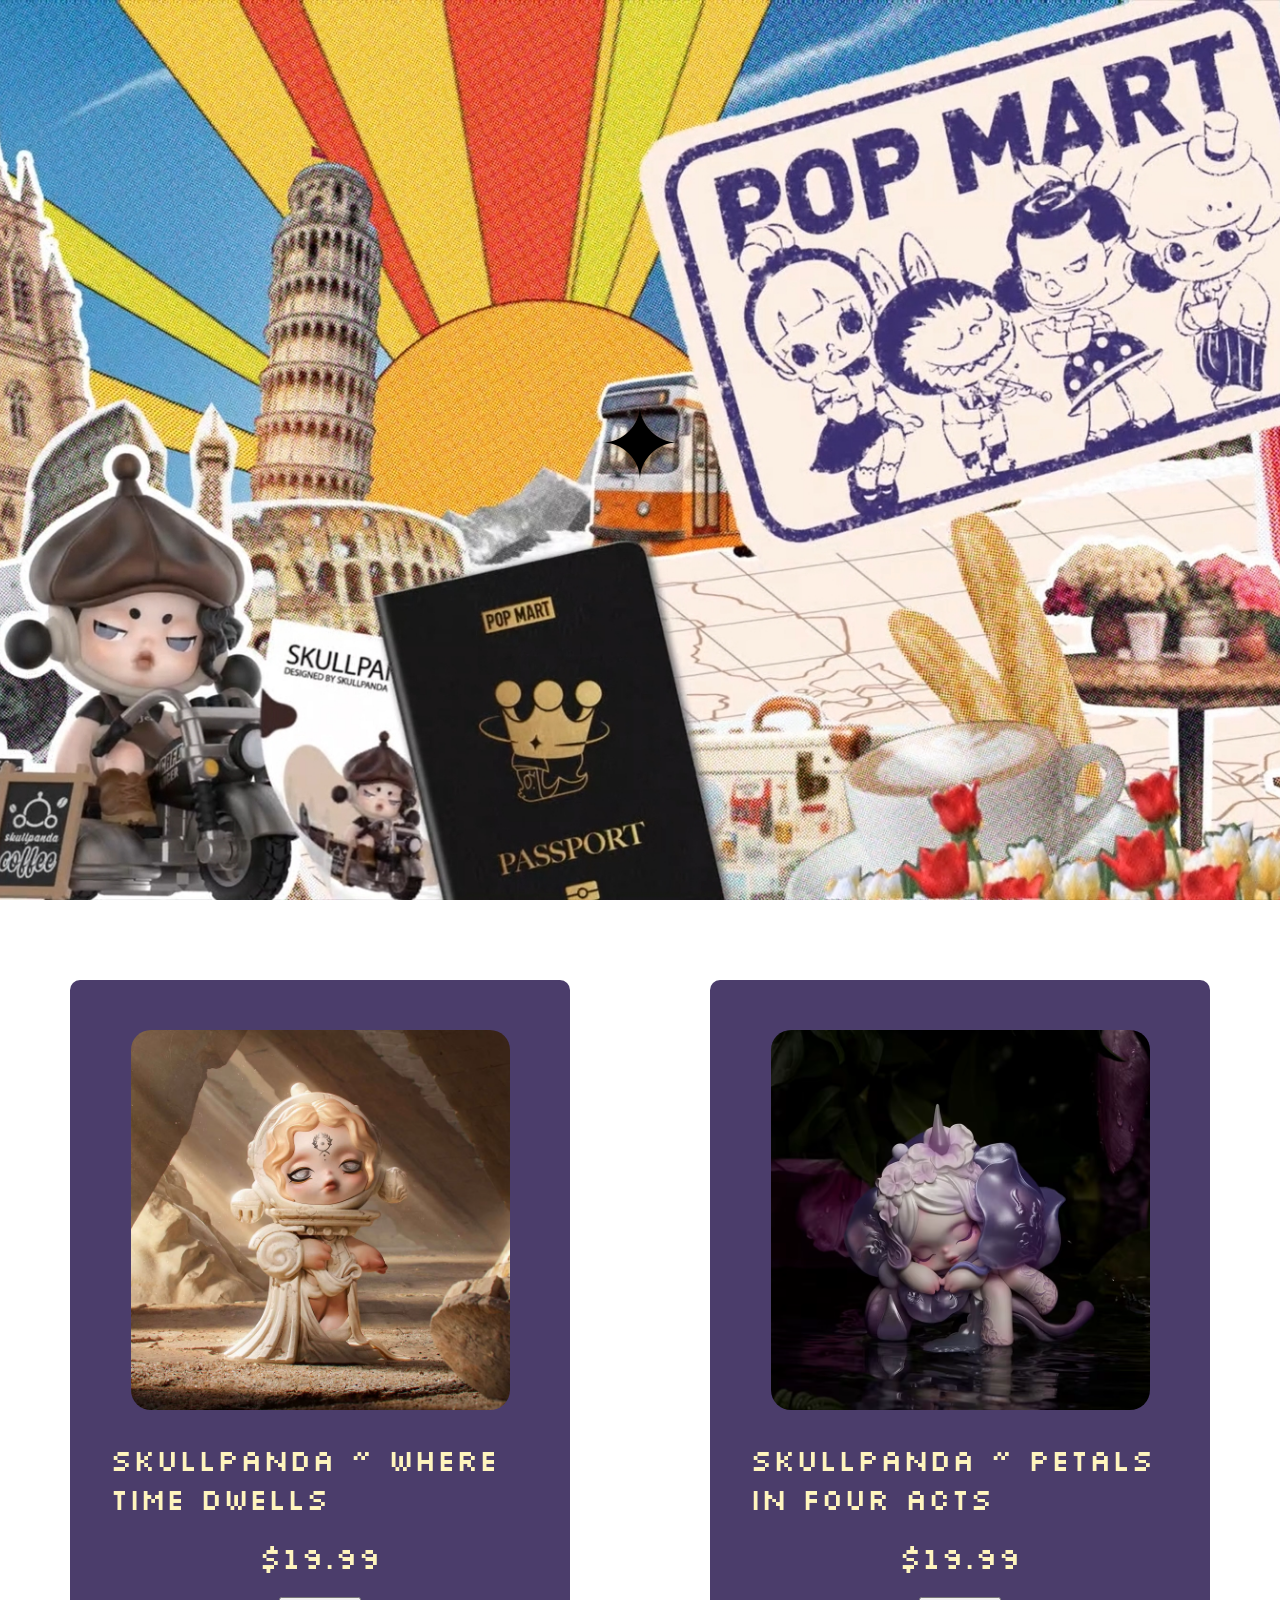
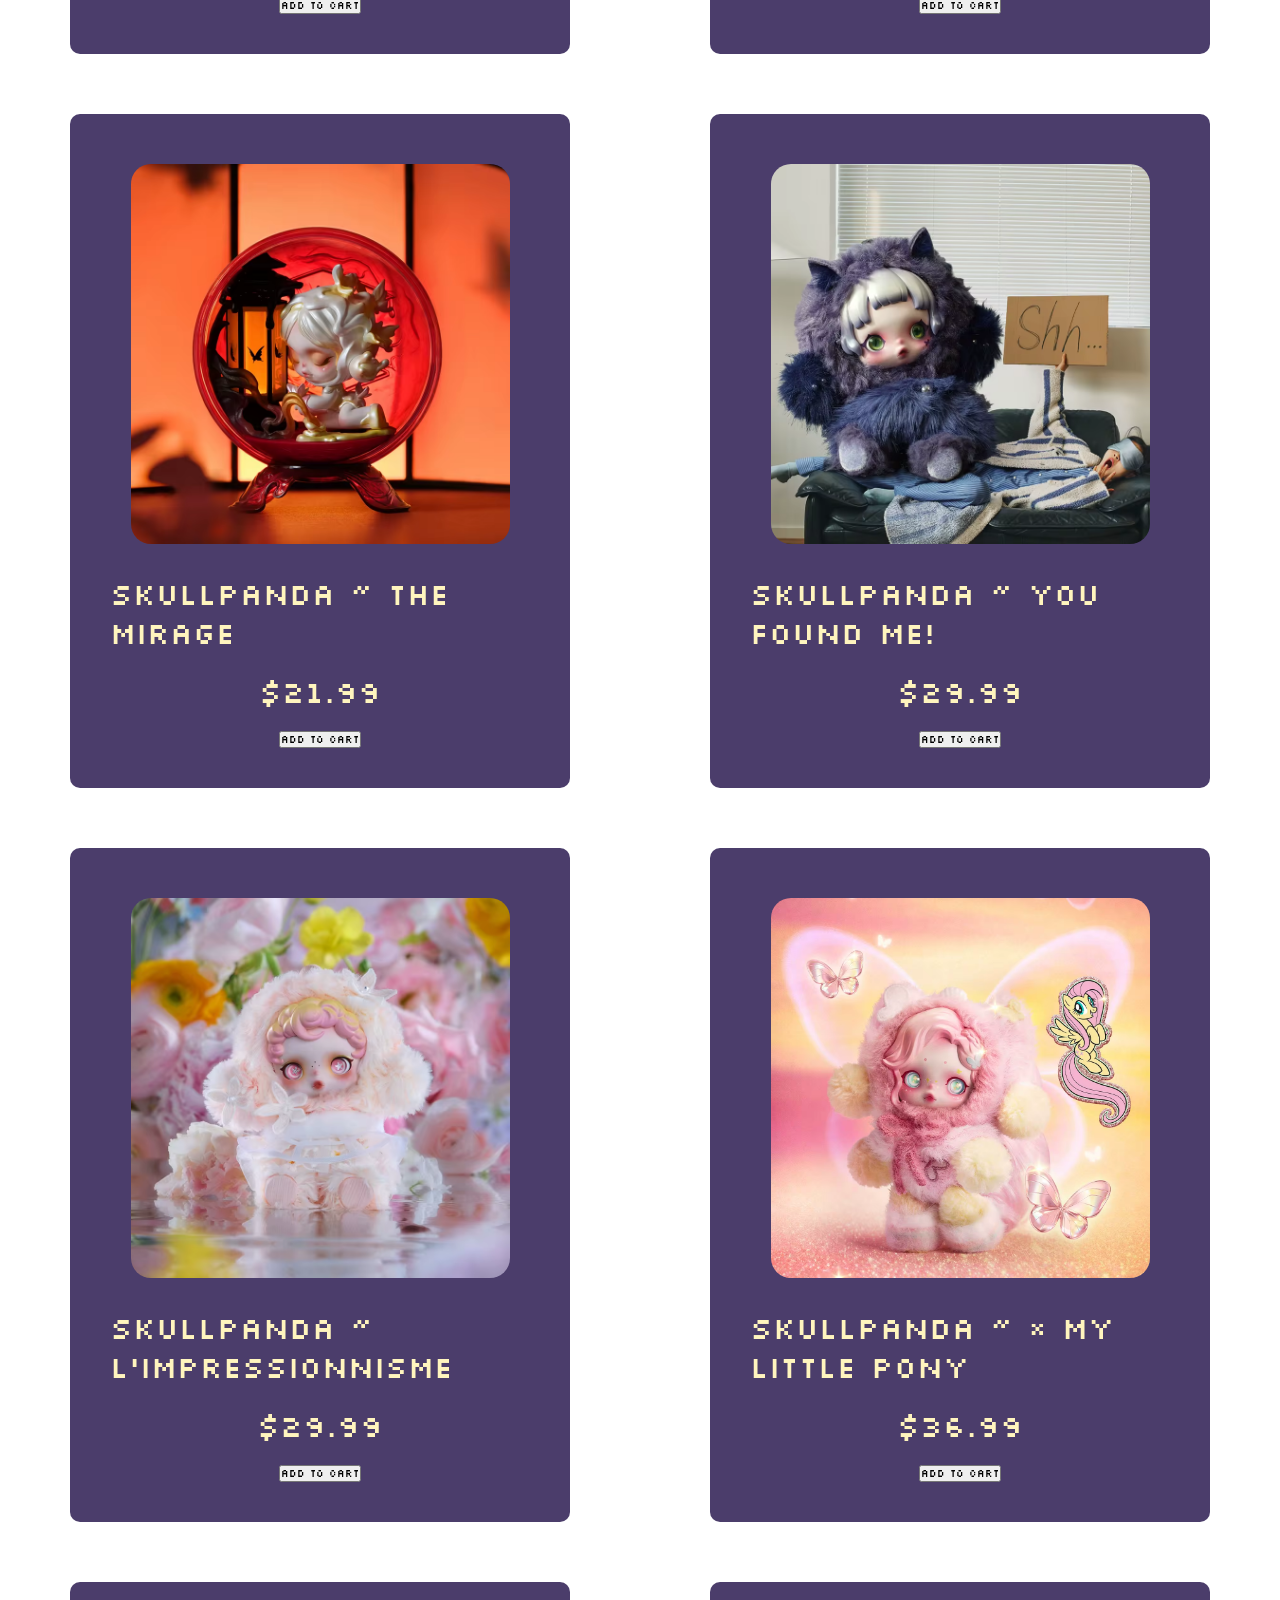
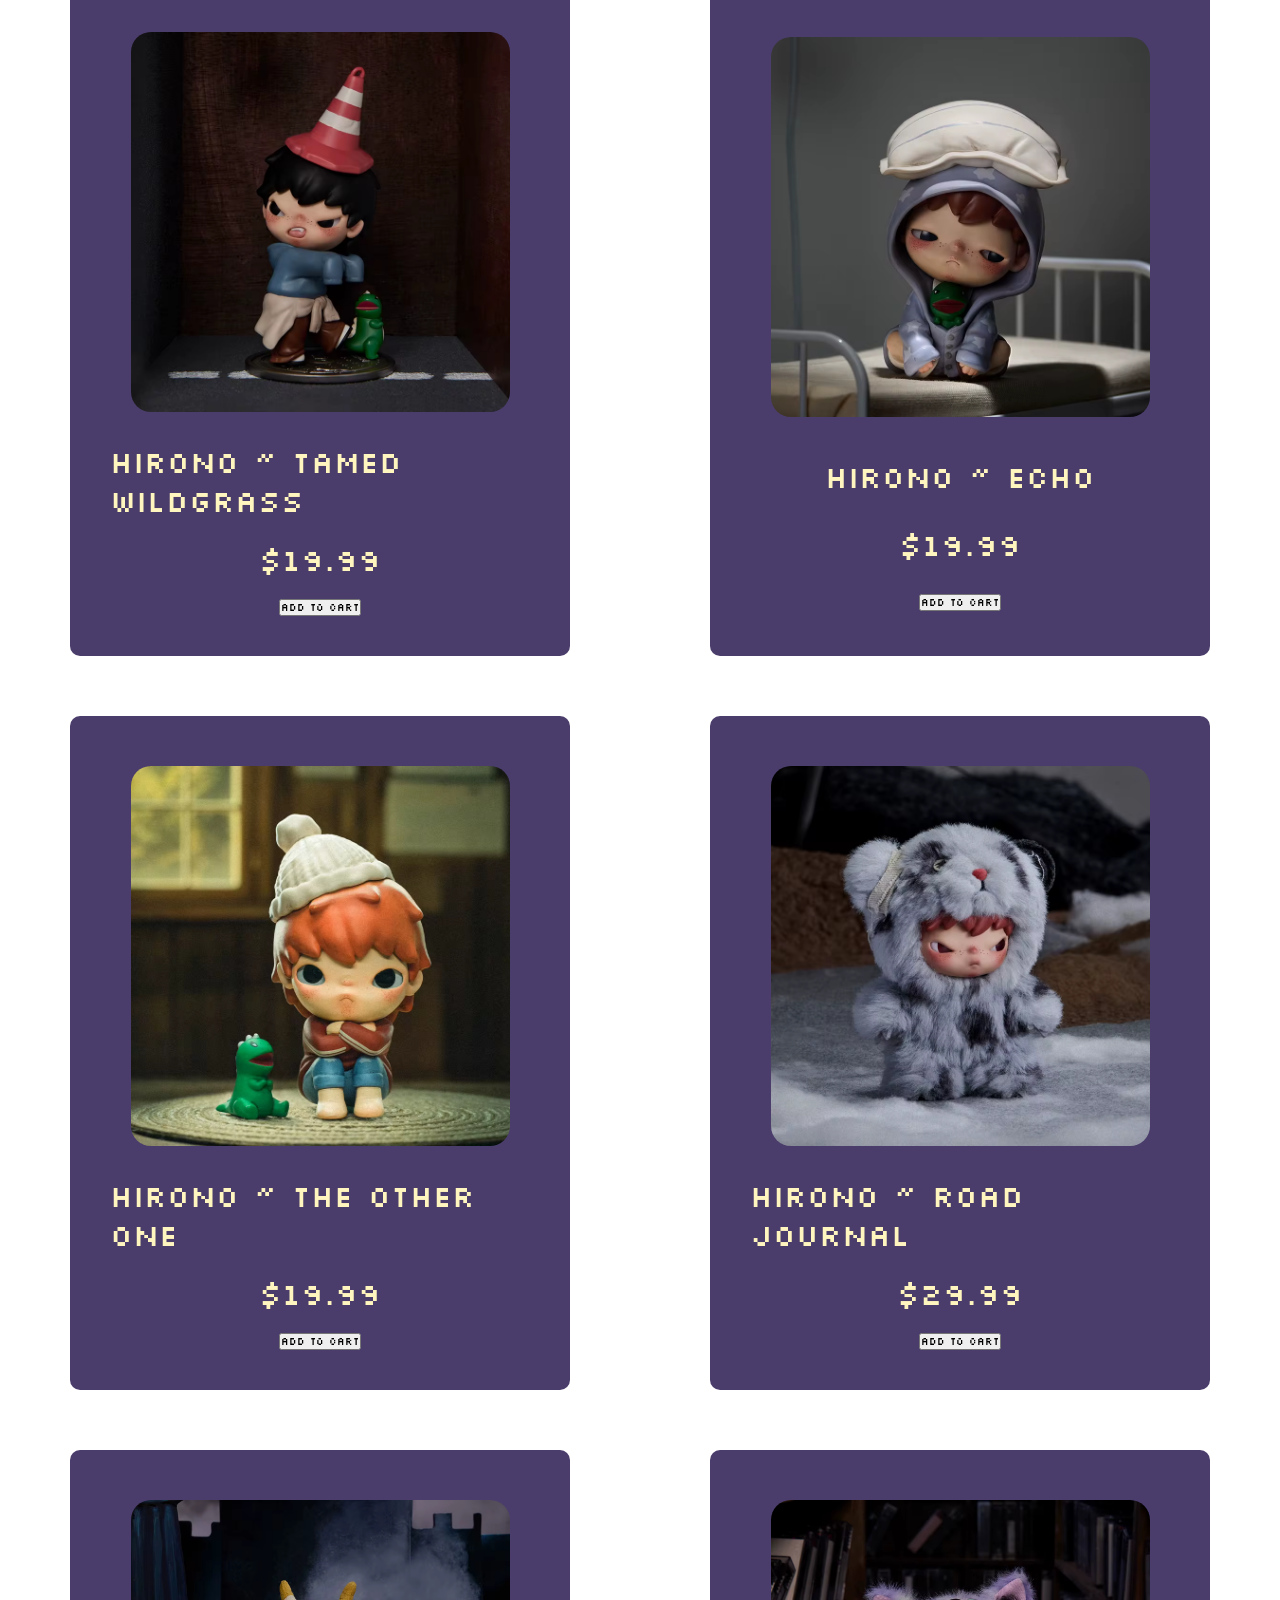
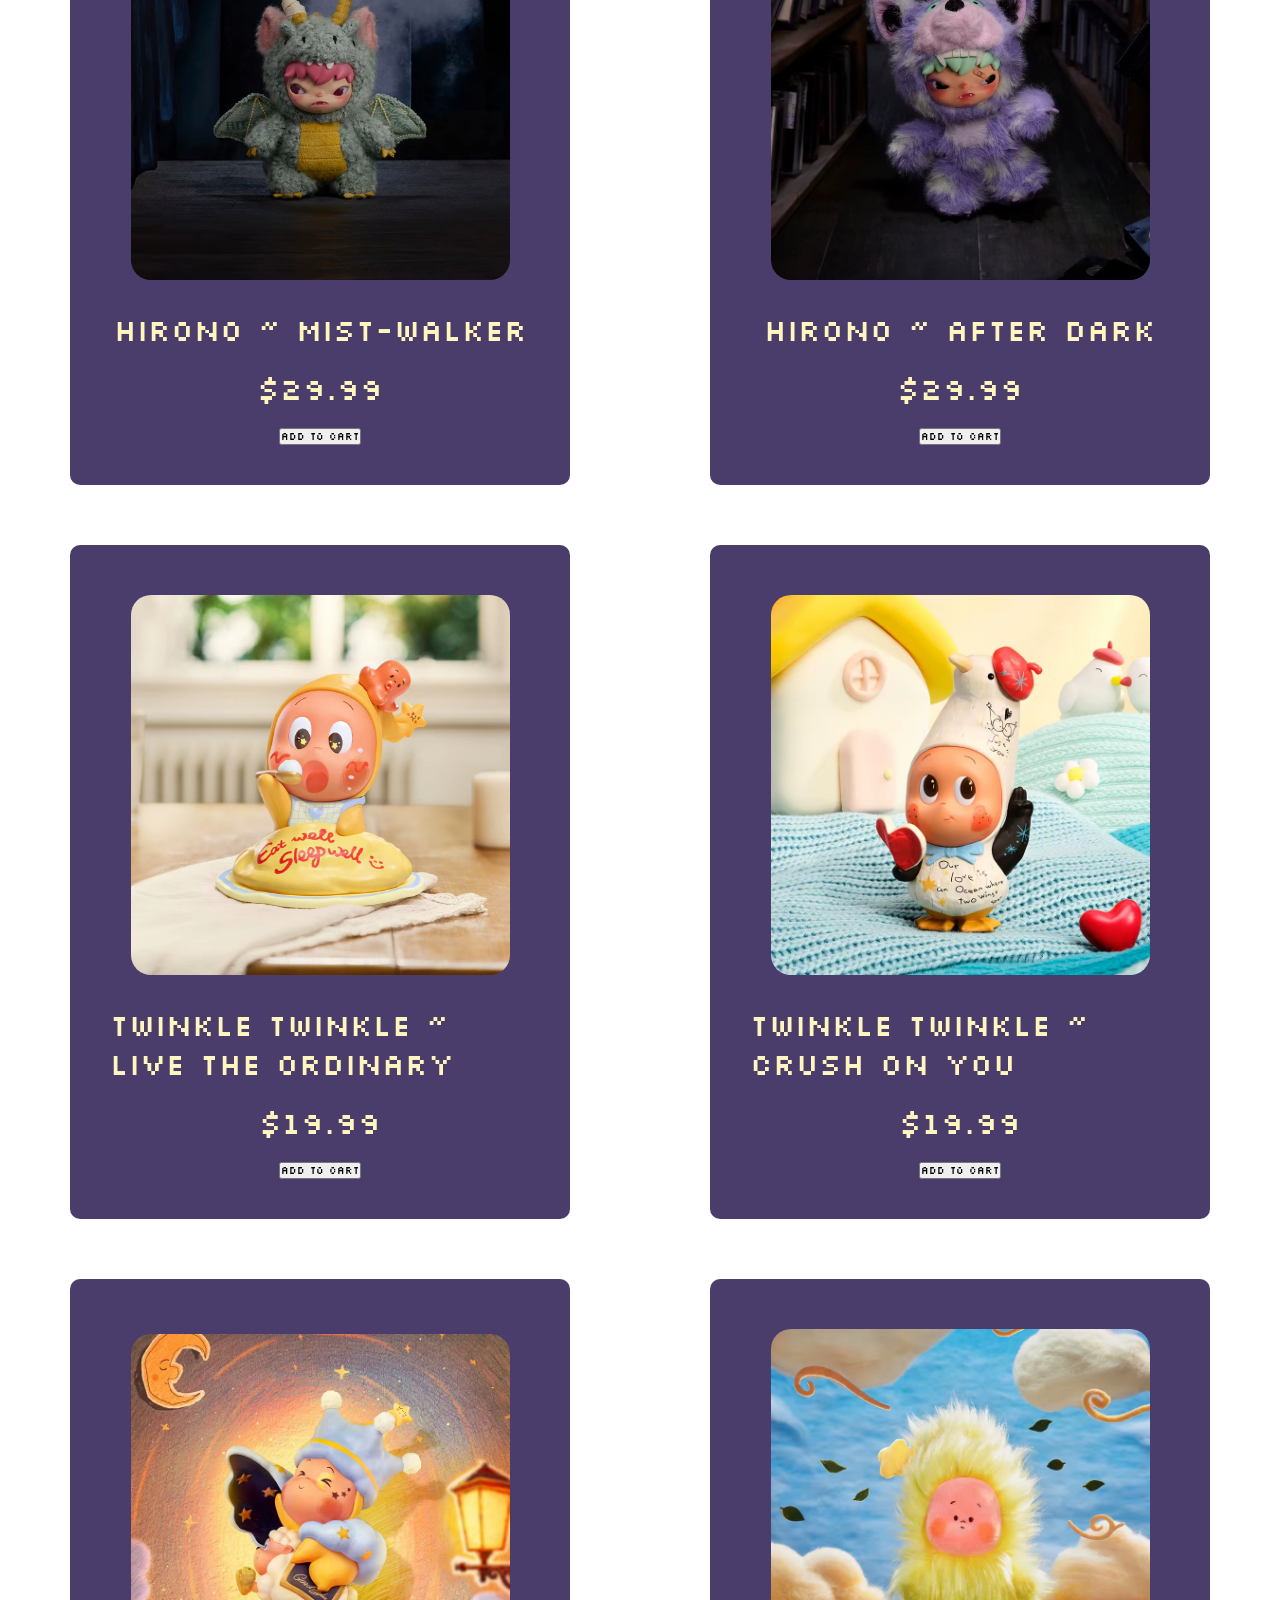
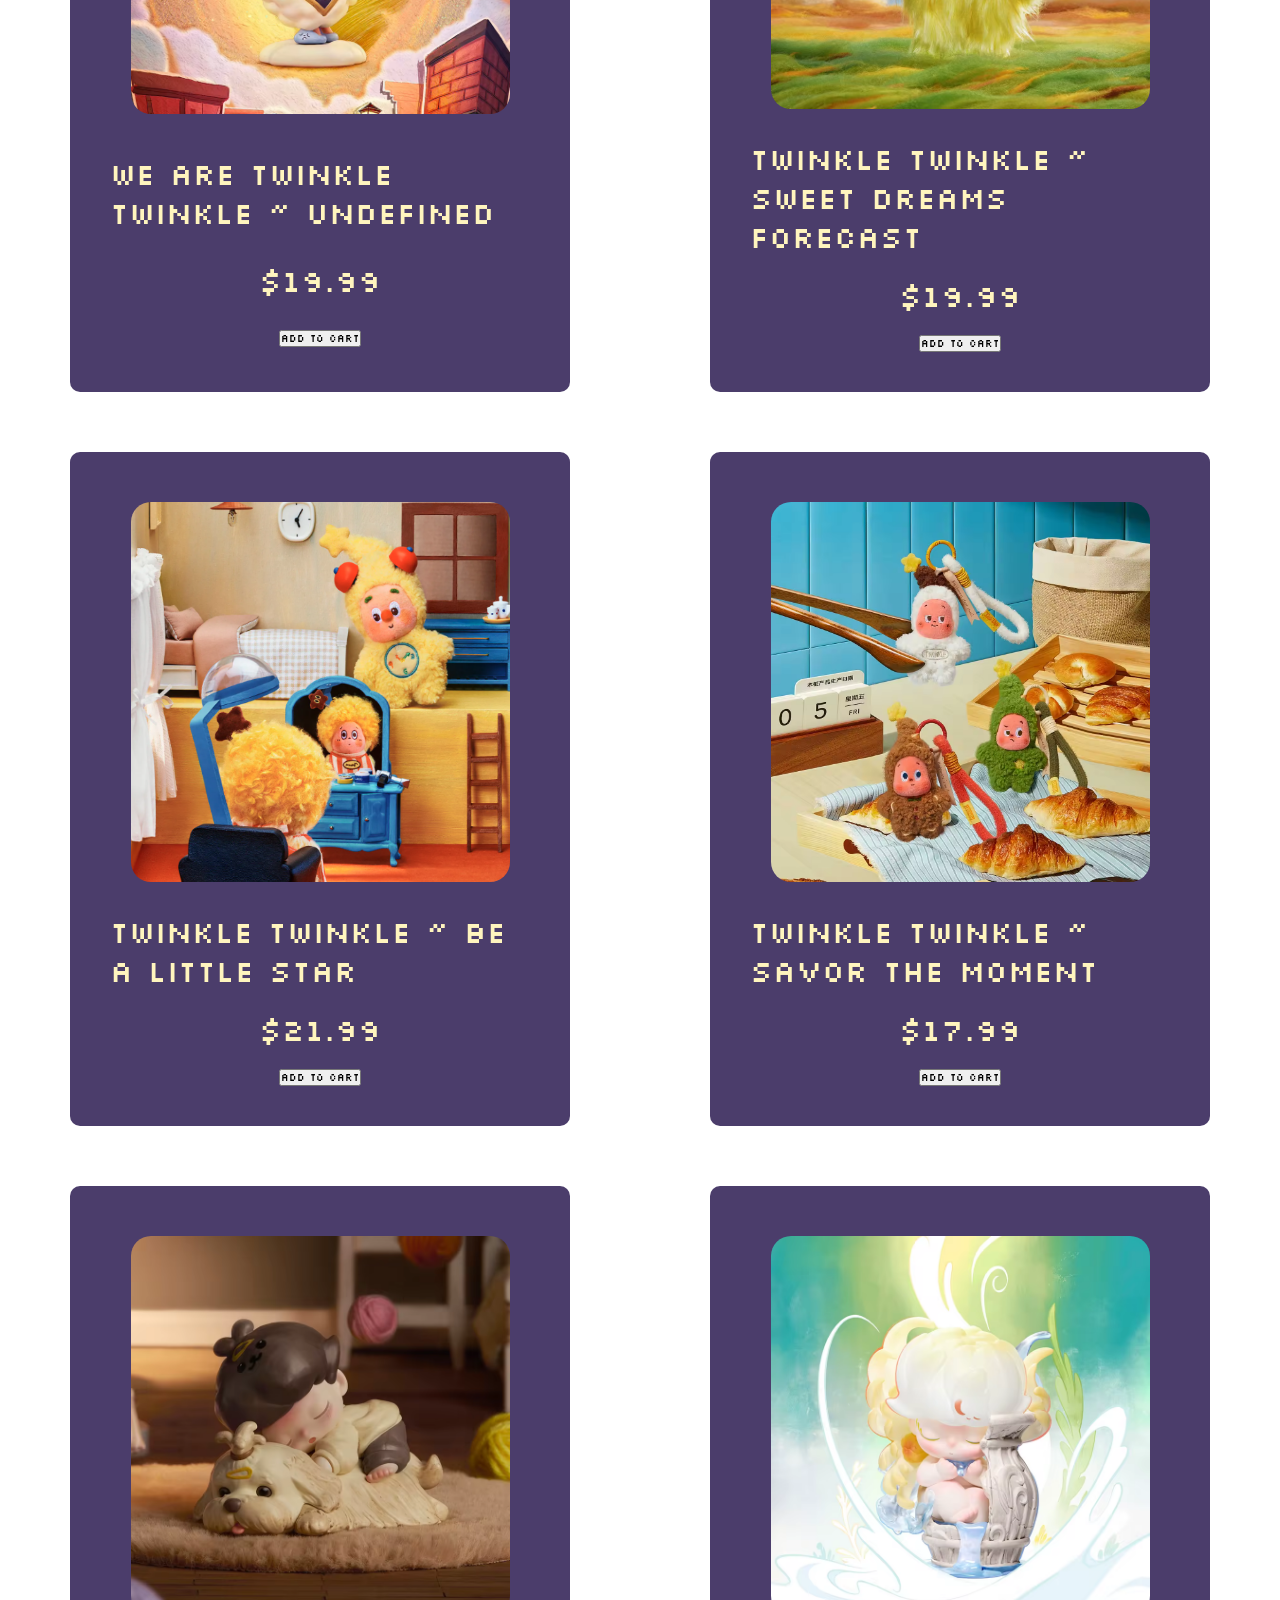
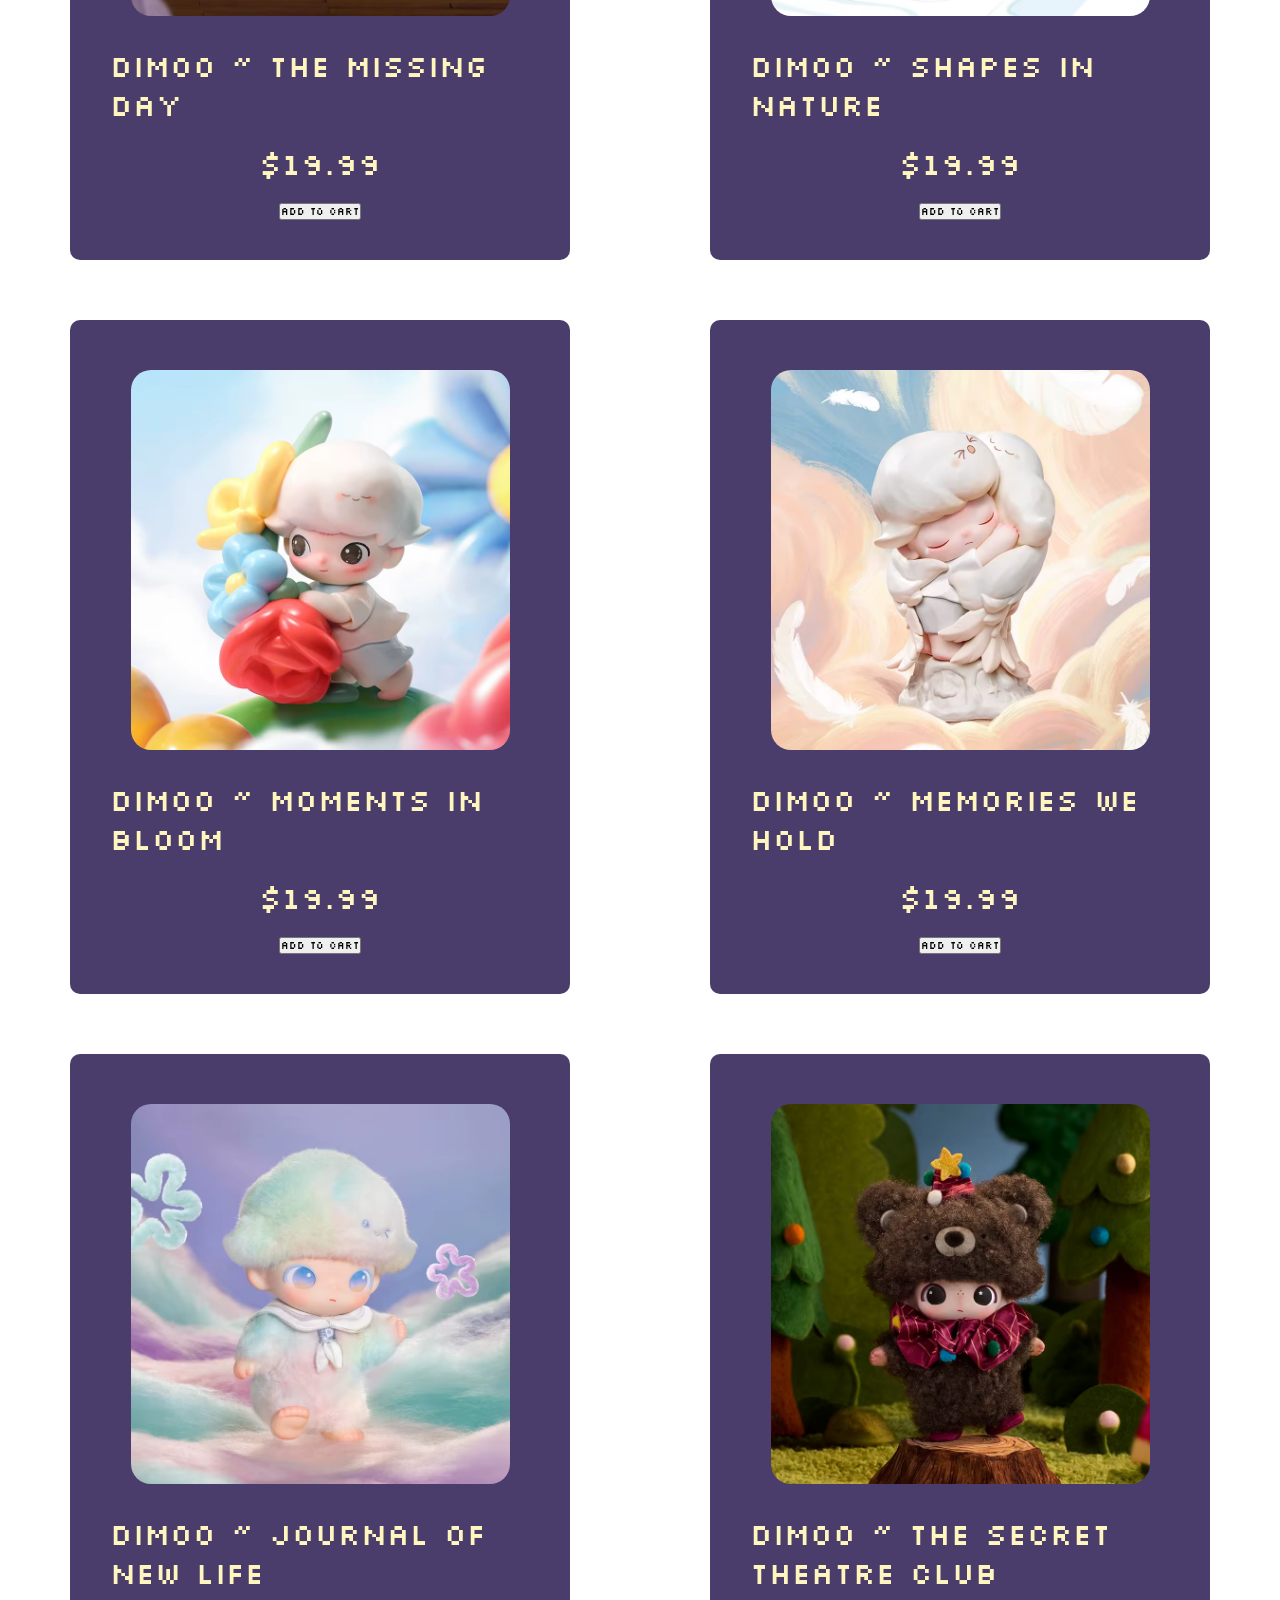
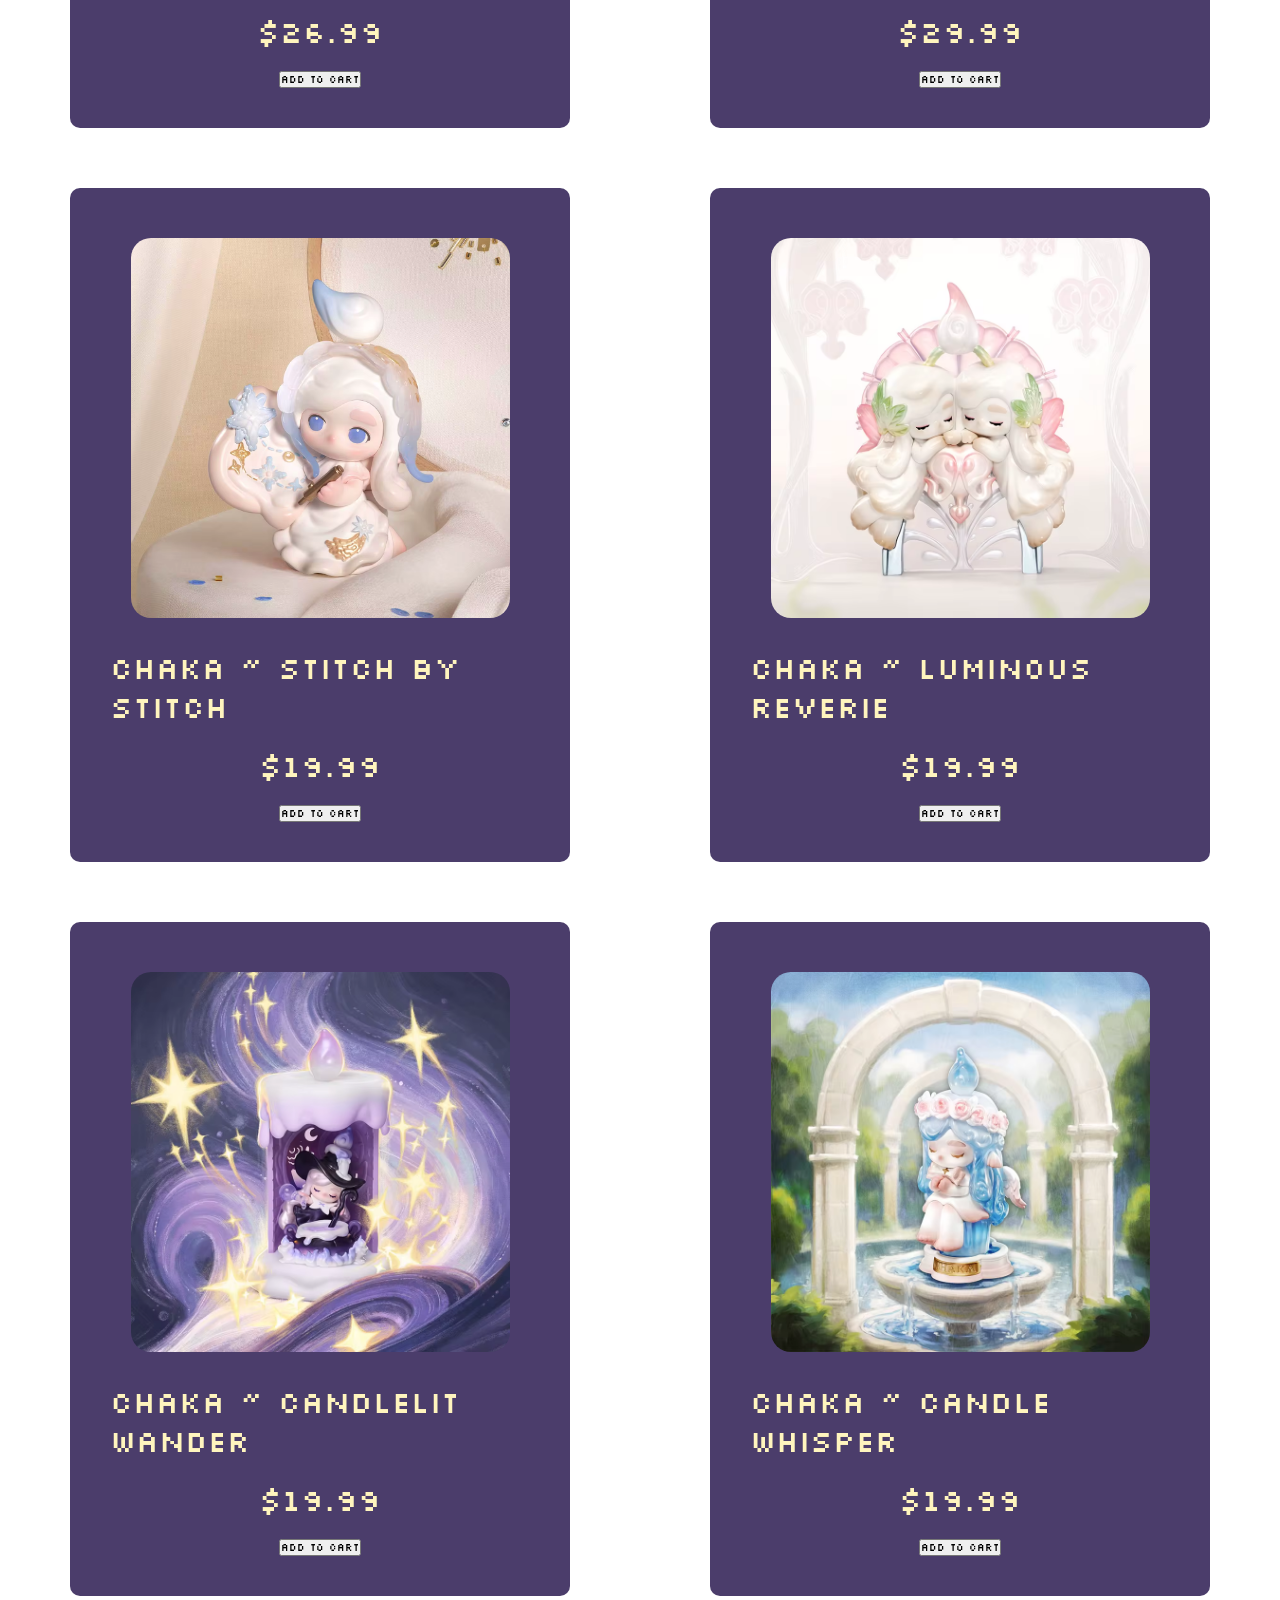
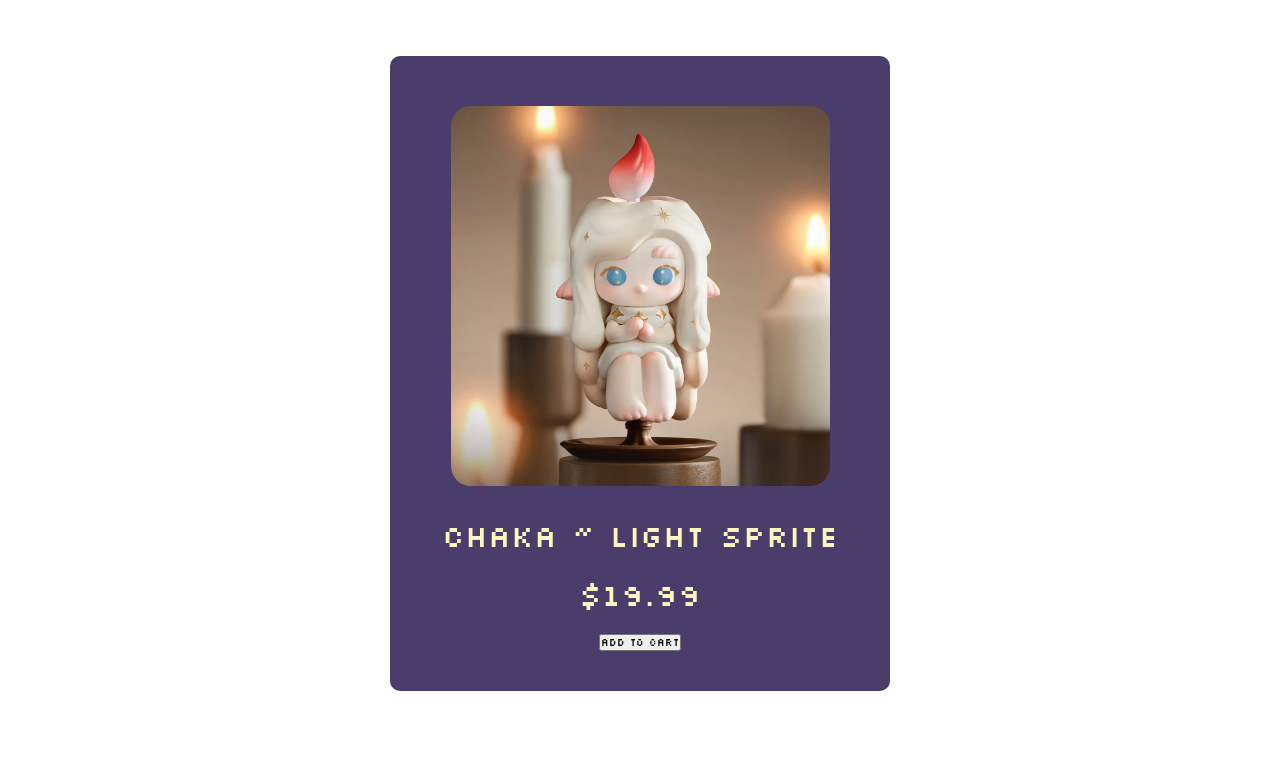
==== commit ed7477f5: "11/16" ====
--- a/example/index.html
+++ b/example/index.html
@@ -8,29 +8,15 @@
     <meta name="viewport" content="width=device-width, initial-scale=1.0">
     <title>Document</title>
     <link rel="stylesheet" href="design.css"/>
-    <style>
-    .background--custom {
-      background: linear-gradient(90deg, #6B4984, #2B2F77, #070B34);
-      background-size: 300% 300%;
-      animation: gradient 4s alternate infinite;
-      position: absolute;
-      top: 0;
-      left: 0;
-      height: 100%;
-      width: 100%;
-    }
-    @keyframes gradient {
-      0% {
-        background-position: 0%;
-      }
-      100% {
-        background-position: 100%;
-      }
-    }
-    </style>
+
 </head>
     <body>
-        <div class="background--custom">
+      <section class="intro">
+        <div class="intro-content">
+            <h1>✦</h1>
+        </div>
+    </section> 
+
         <div class = "container">
             <!-- <div class = "card">
                 <img src = ""
@@ -39,9 +25,11 @@
                 <p> ${item.price} </p>
                 <button id = "btn">Add to Cart</button>
             </div> -->
-            
         </div>
-        </div>
-        <script src = "app.js"></script>
+        <div class="scart">
+          <h2>Shopping Cart</h2>
+        <button id = "shop">Shopping Cart</button>
+    </div>
+    <script src = "app.js"></script>
     </body>
 </html>
--- a/example/design.css
+++ b/example/design.css
@@ -11,6 +11,27 @@
     font-weight: 400;
     font-style: normal;
 }
+.intro{
+    display: flex;
+    justify-content: center;
+    align-items: center;
+    text-align: center;
+    height: 100vh;
+    
+    background-image: url("img/popmart banner.jpg");
+    background-size: cover;
+    background-position: center;
+    background-attachment: fixed;
+}
+.intro-content{
+    width: 85rem;
+    padding: 4rem;
+}
+.intro h1{
+    font-size:  10rem;
+    margin-bottom: 2rem;
+    text-shadow: 0 2px 6px rgb(119, 61, 3 ,0.5)
+}
 .container{
     margin: 5rem auto;
     display: flex;
@@ -18,26 +39,6 @@
     flex-wrap: wrap;
     flex-direction: row;
 }
-
-.background--custom {
-      background: linear-gradient(90deg, #6B4984, #2B2F77, #070B34);
-      background-size: 300% 300%;
-      animation: gradient 4s alternate infinite;
-      position: absolute;
-      top: 0;
-      left: 0;
-      height: 100%;
-      width: 100%;
-    }
-@keyframes gradient {
-      0% {
-        background-position: 0%;
-      }
-      100% {
-        background-position: 100%;
-      }
-    }
-
 .card{
     display: flex;
     flex-direction: column;
@@ -79,3 +80,28 @@
     cursor: pointer;
     transition: all 0.5s;
 }
+.scart{
+    display: none;
+    position: absolute;
+    height: 500px;
+    width: 500px;
+    top: 50%;
+    left: 50%;
+    transition: translate(50%,50%);
+    background-color: red;
+}
+.scart h2{
+    font-size: 6rem;
+}
+.shop{
+    height: 15rem;
+    align-items: center;
+    width: 15rem;
+    padding: 0 3rem;
+    border-radius: 5rem;
+    background-color: #fbda4b;
+    border: 1px solid #773d03;
+    font-size: 4rem;
+    cursor: pointer;
+    transition: all 0.5s;
+}
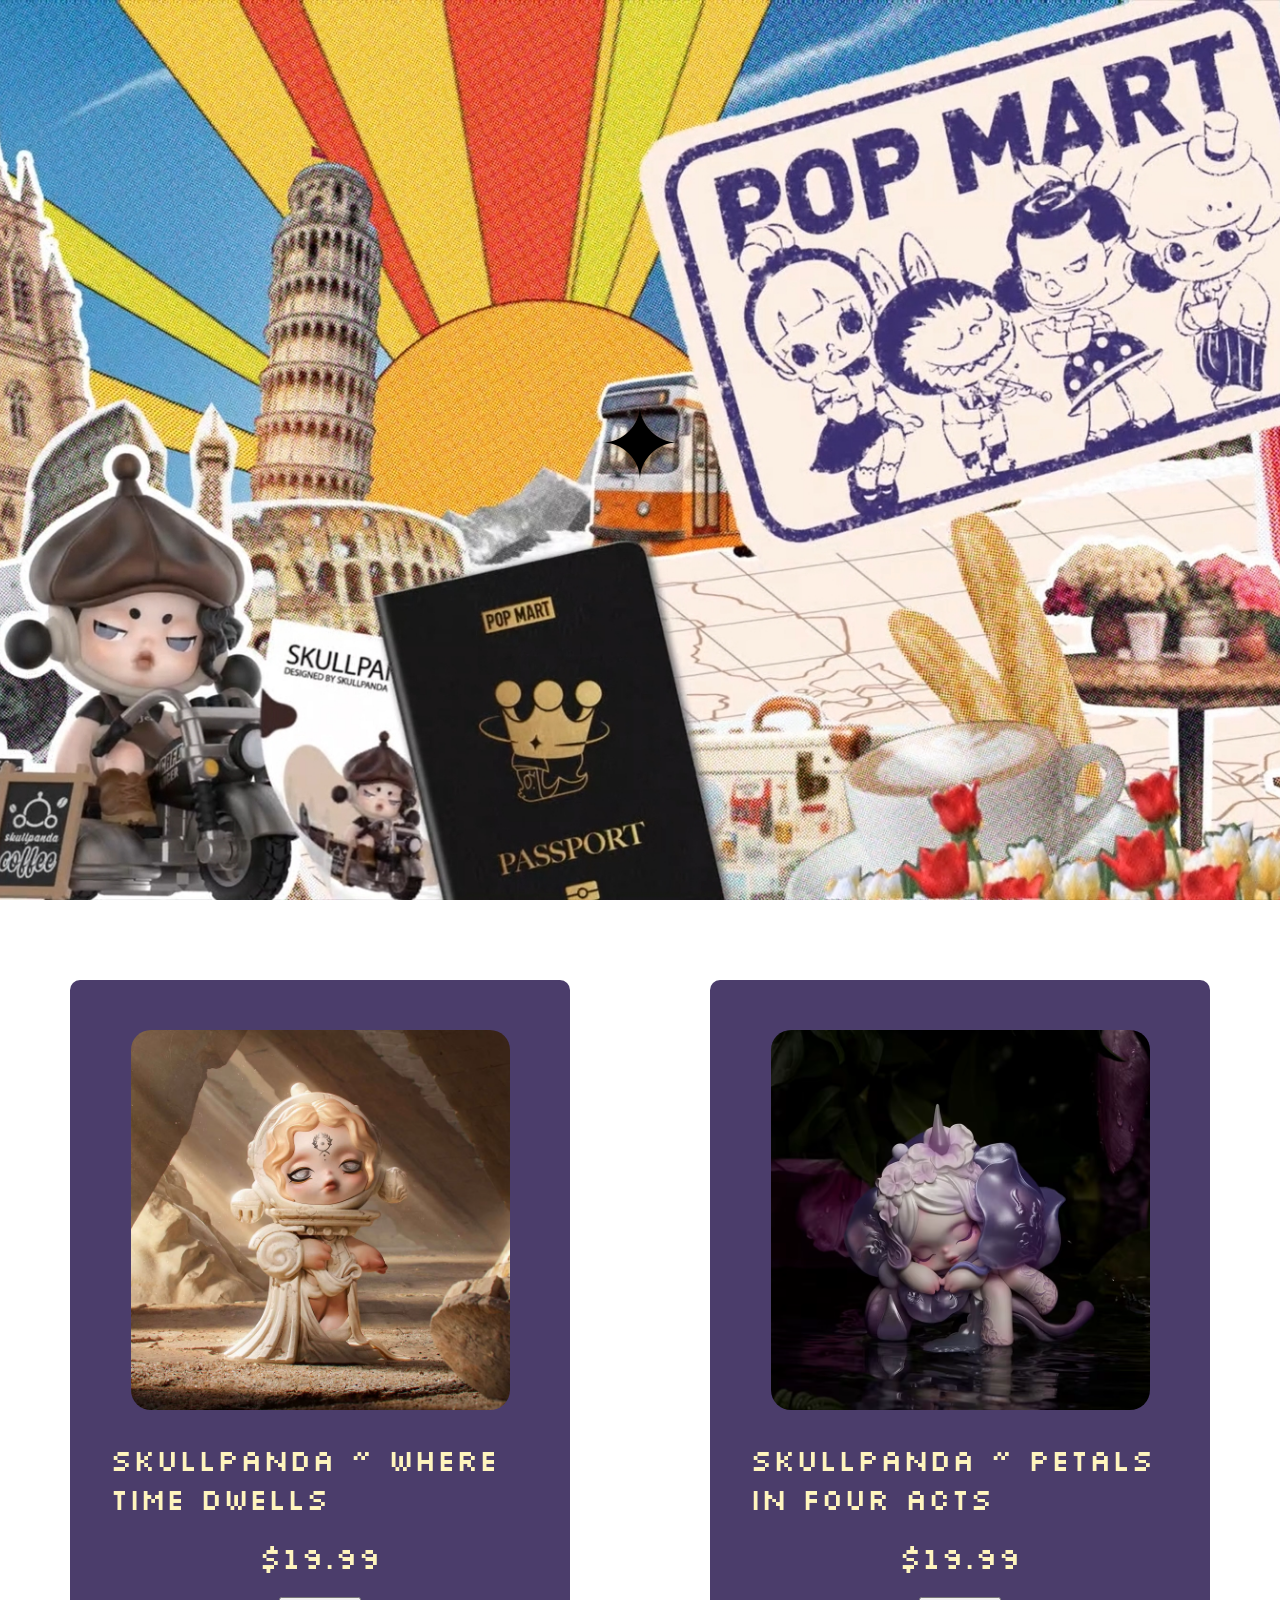
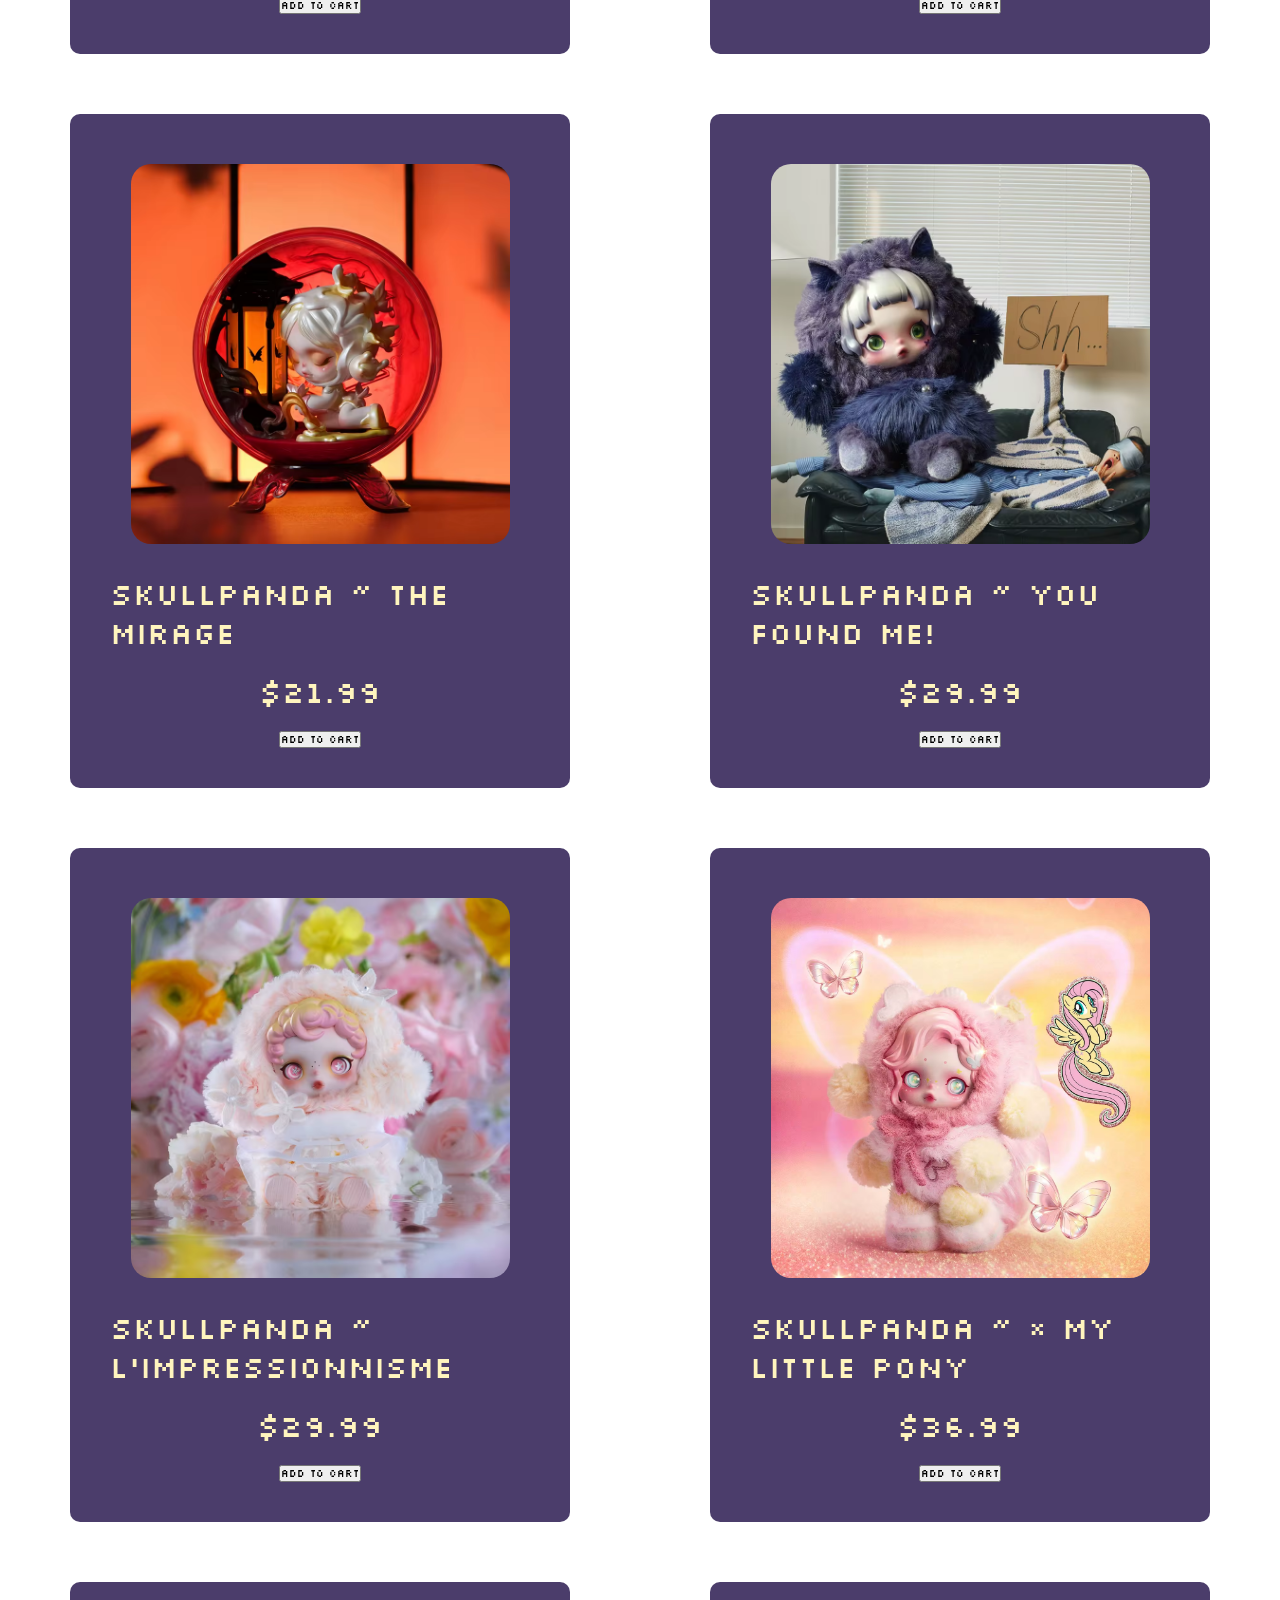
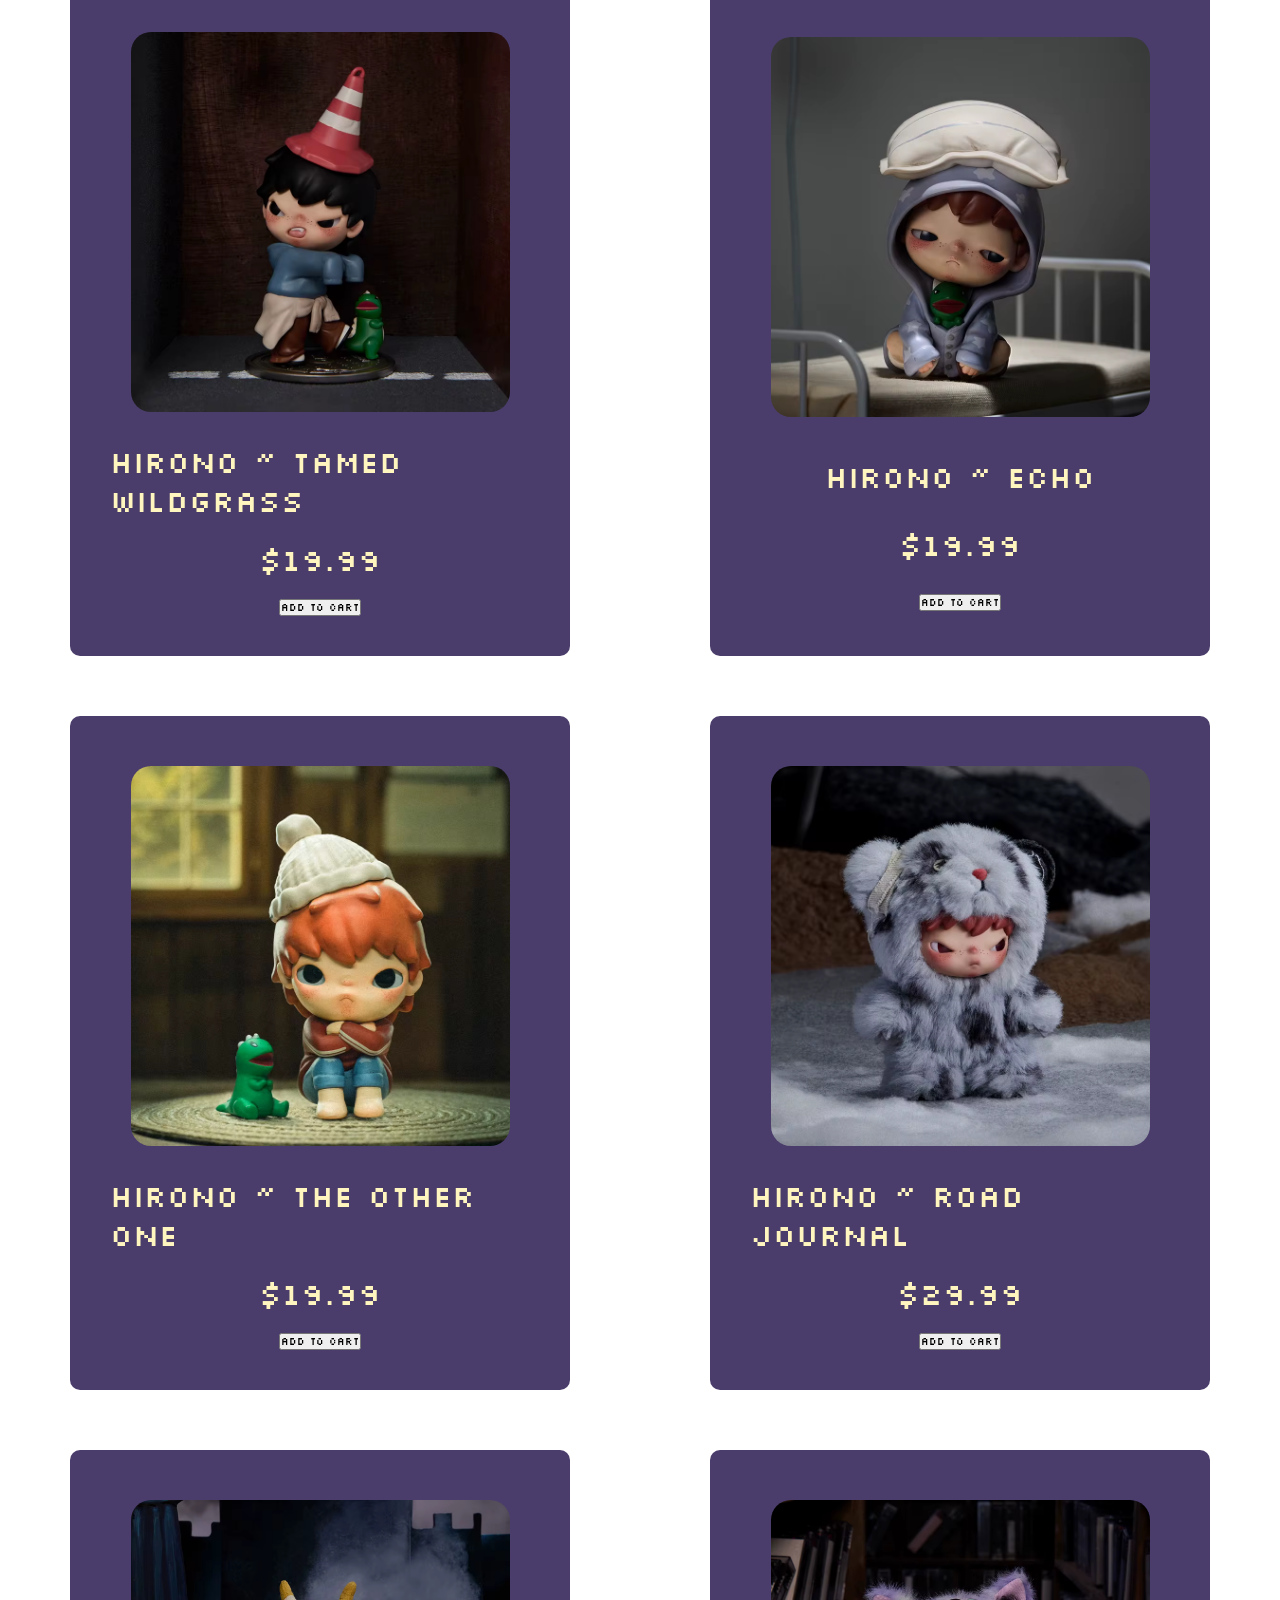
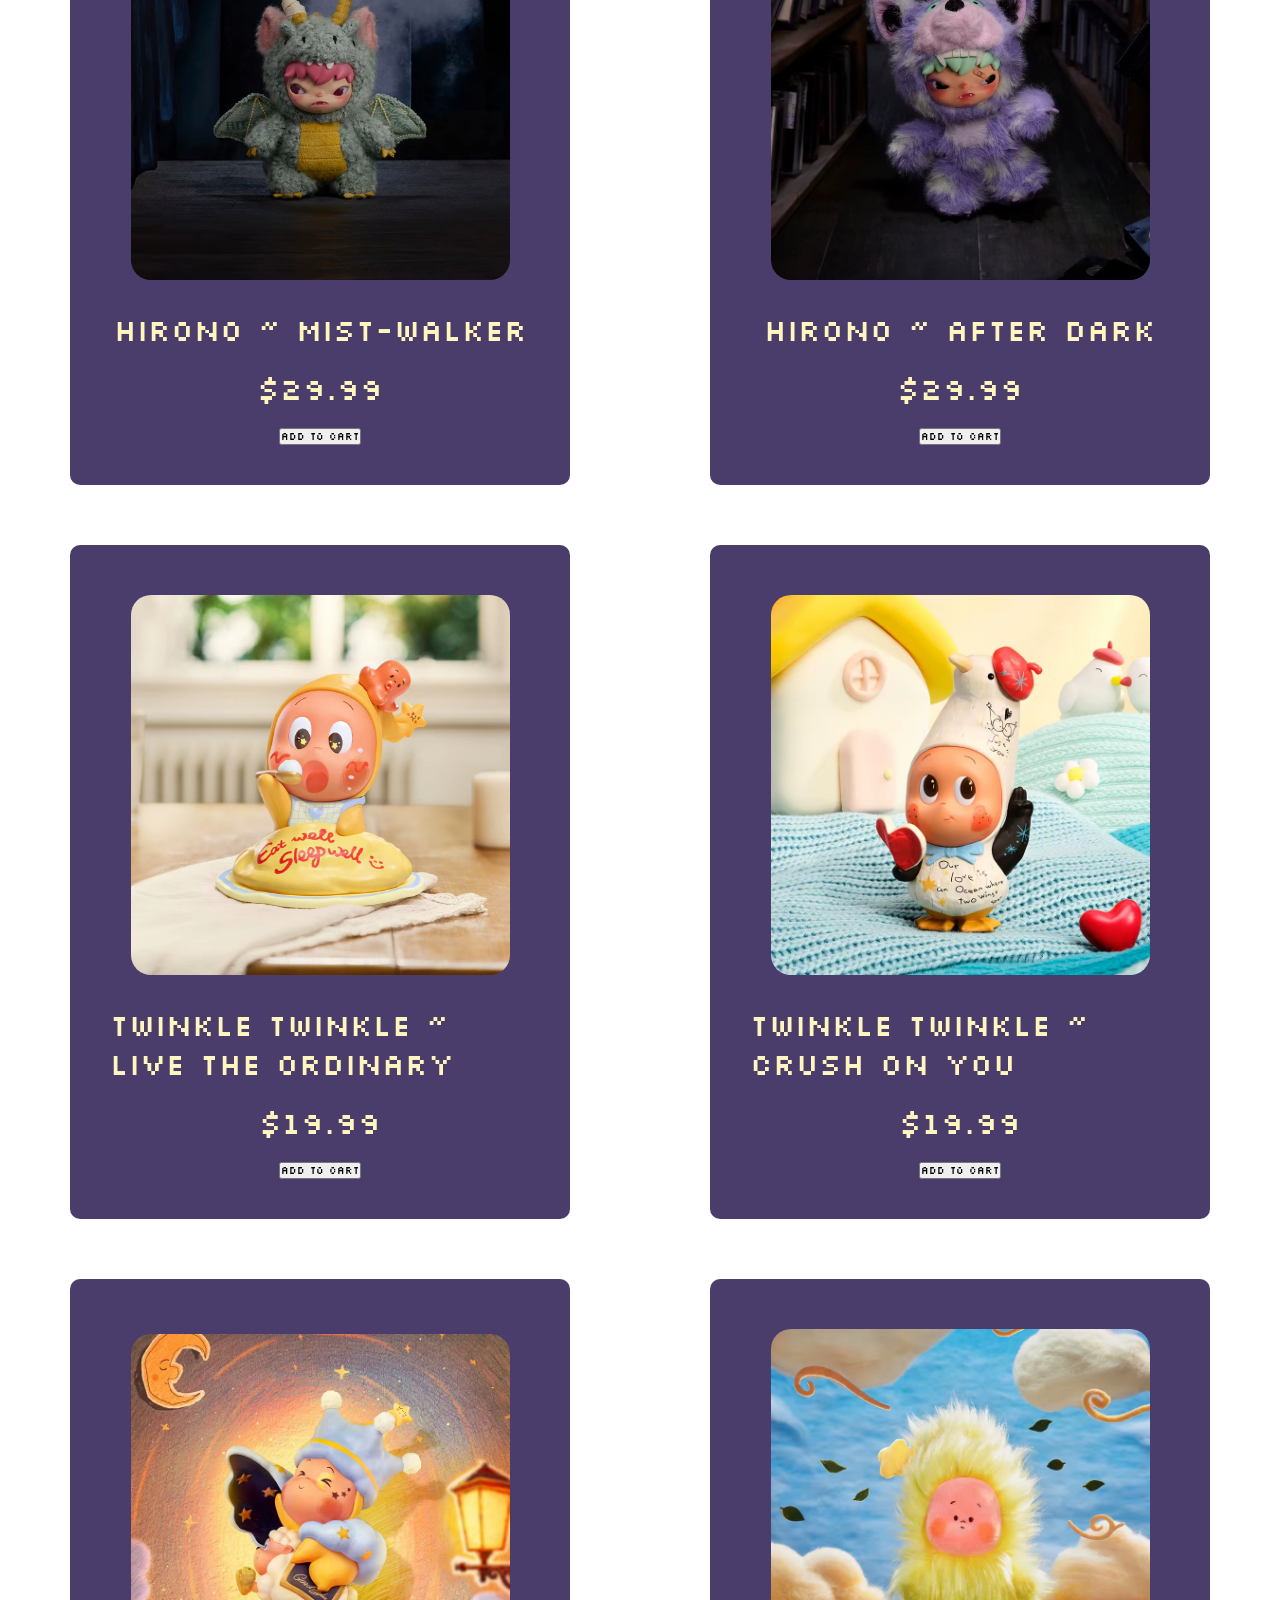
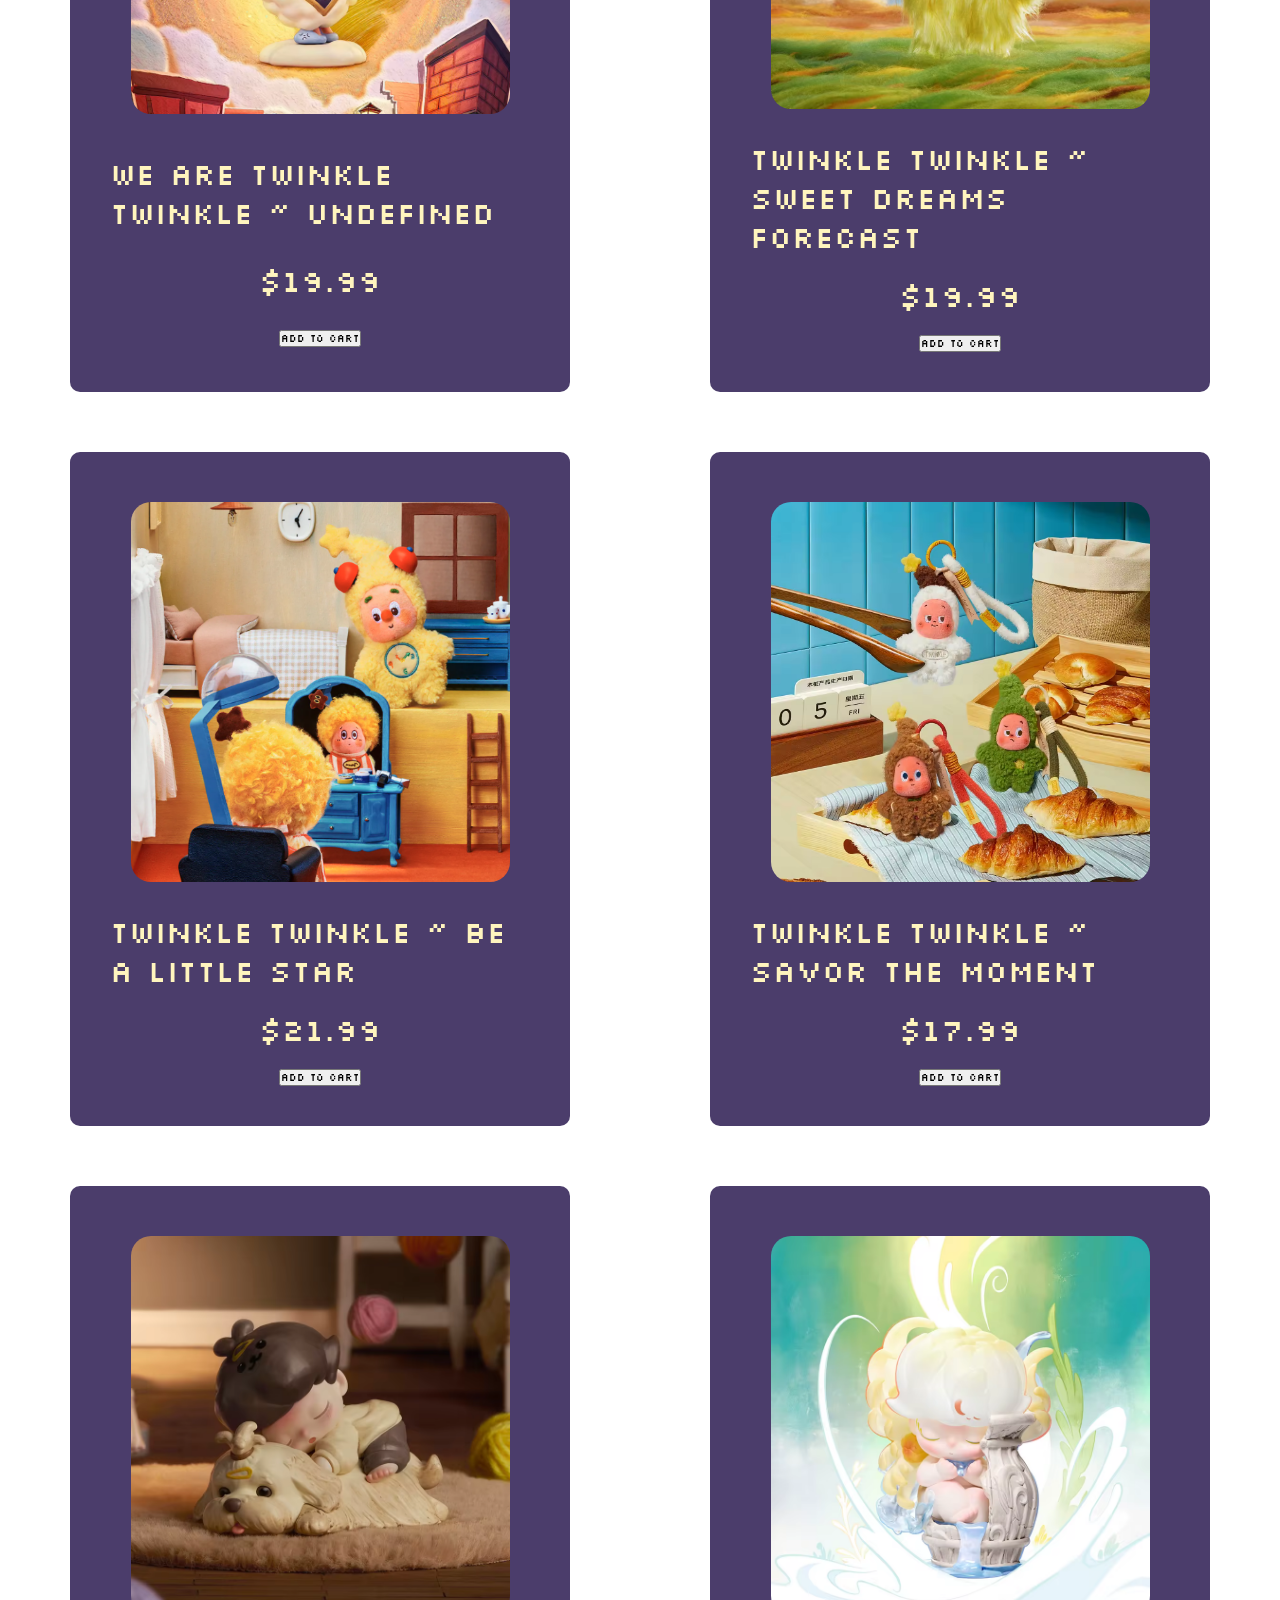
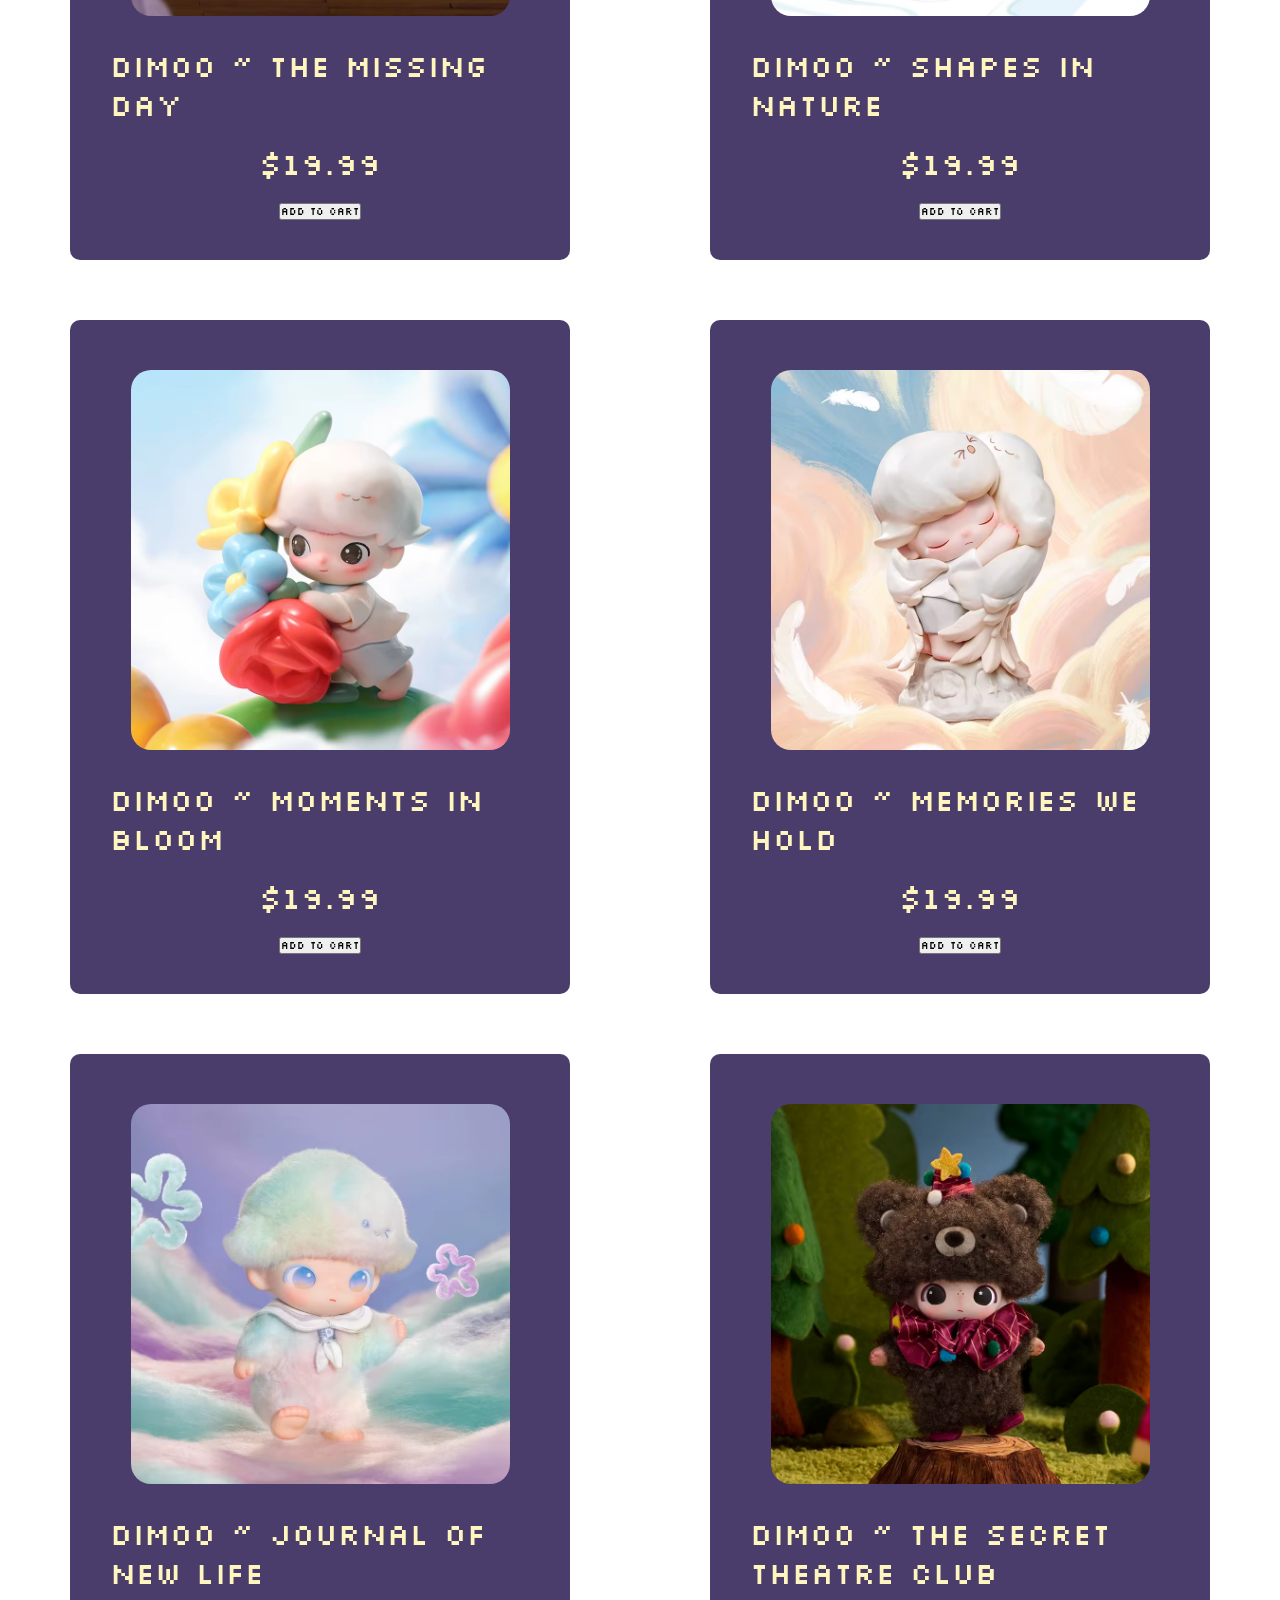
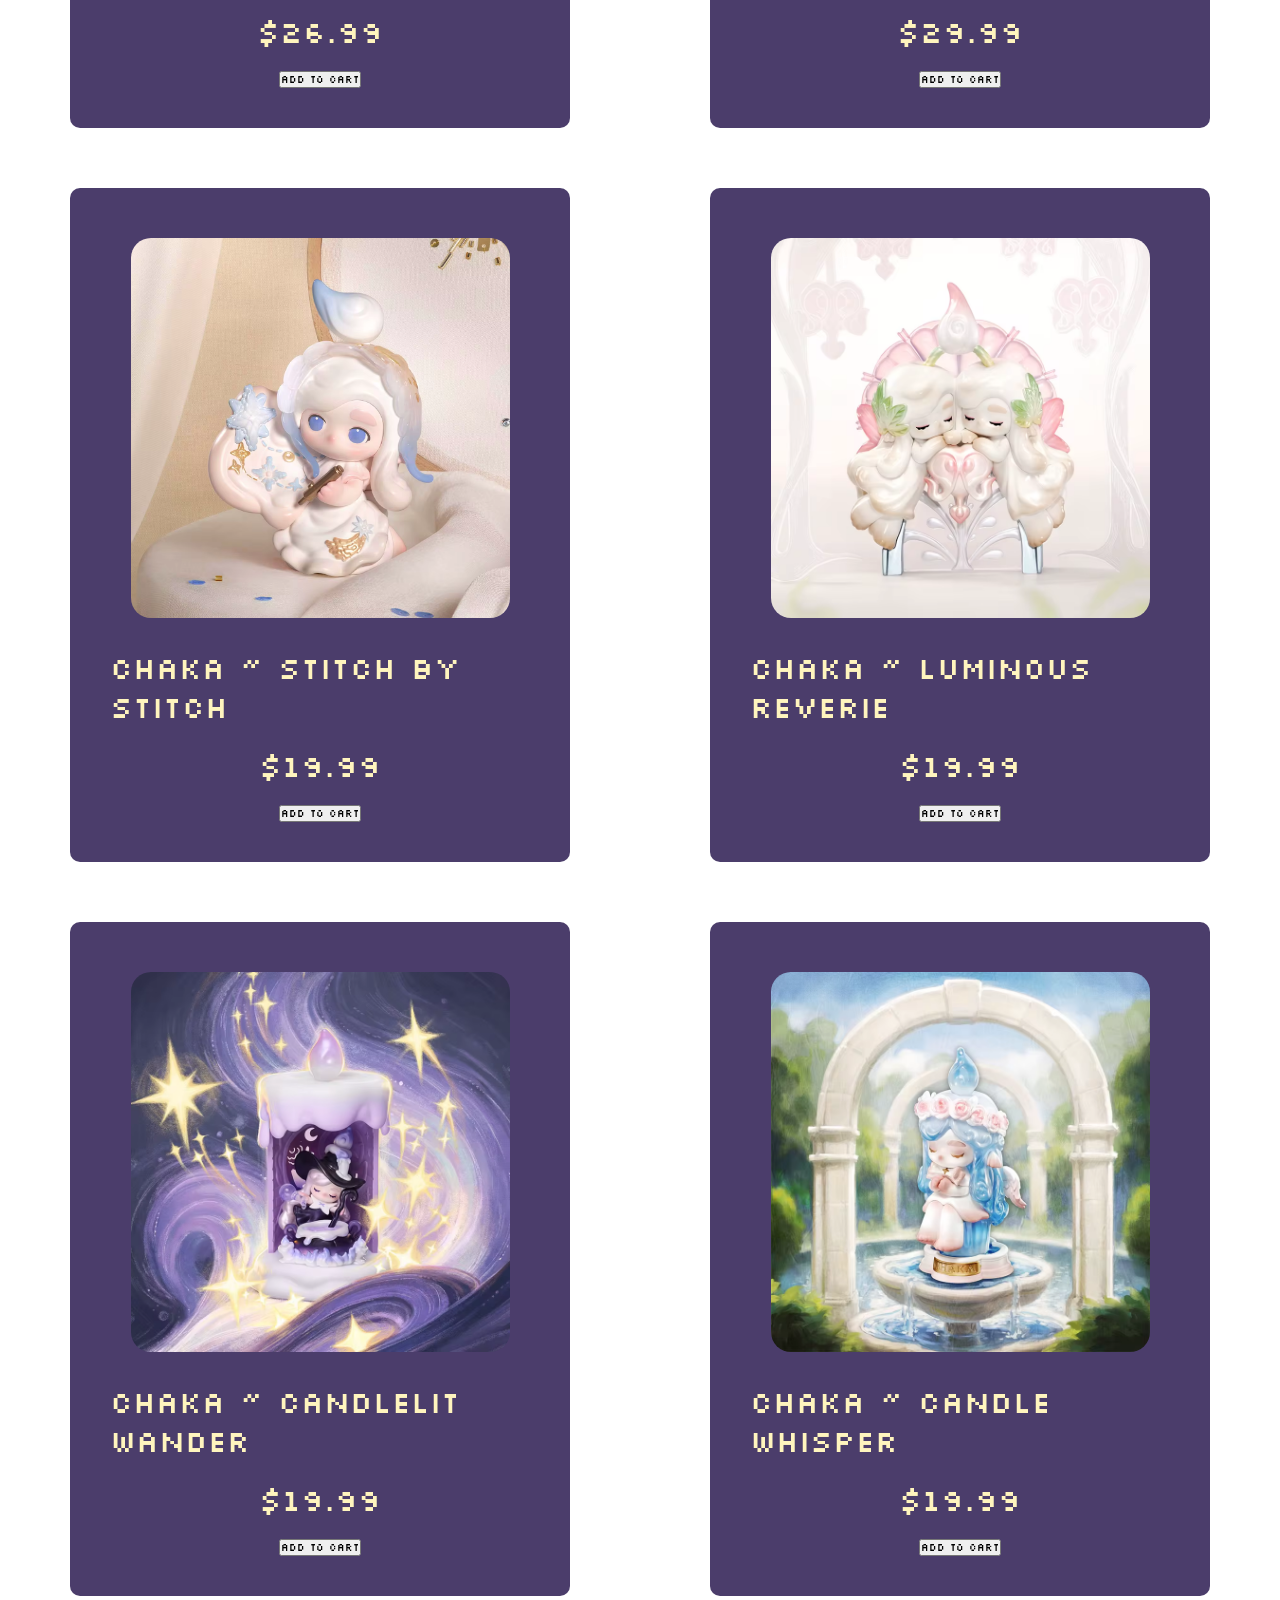
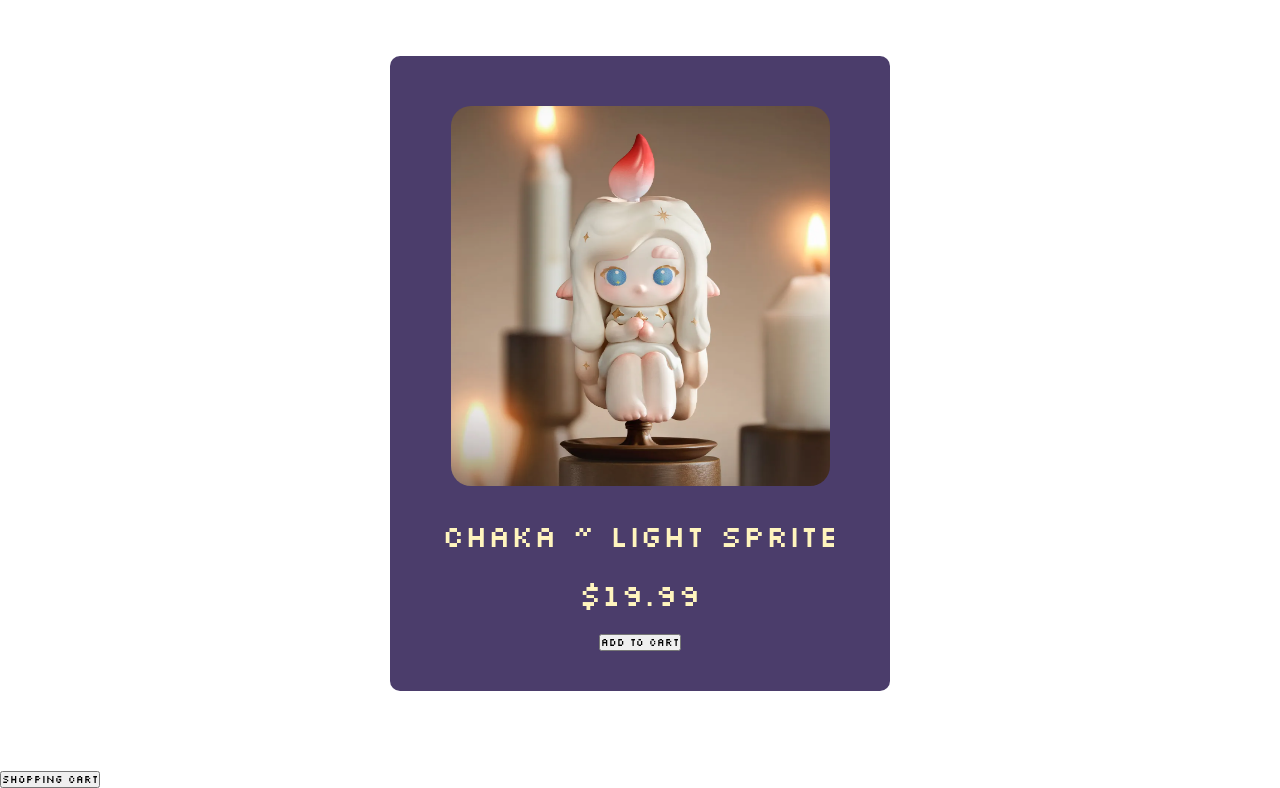
==== commit 71c2bba0: "11/17" ====
--- a/example/index.html
+++ b/example/index.html
@@ -1,35 +1,31 @@
+<!doctype html>
+<html lang="en">
+  <head>
+    <meta charset="UTF-8" />
+    <meta name="viewport" content="width=device-width, initial-scale=1.0" />
+    <title>Document</title>
+    <link rel="stylesheet" href="design.css" />
+  </head>
+  <body>
+    <section class="intro">
+      <div class="intro-content">
+        <h1>✦</h1>
+      </div>
+    </section>
 
-
-
-<!DOCTYPE html>
-<html lang="en">
-<head>
-    <meta charset="UTF-8">
-    <meta name="viewport" content="width=device-width, initial-scale=1.0">
-    <title>Document</title>
-    <link rel="stylesheet" href="design.css"/>
-
-</head>
-    <body>
-      <section class="intro">
-        <div class="intro-content">
-            <h1>✦</h1>
-        </div>
-    </section> 
-
-        <div class = "container">
-            <!-- <div class = "card">
+    <div class="container">
+      <!-- <div class = "card">
                 <img src = ""
                 alt = "chaka figure"/>
                 <h2 class = "card-header"> ${item.name} </h2>
                 <p> ${item.price} </p>
                 <button id = "btn">Add to Cart</button>
             </div> -->
-        </div>
-        <div class="scart">
-          <h2>Shopping Cart</h2>
-        <button id = "shop">Shopping Cart</button>
     </div>
-    <script src = "app.js"></script>
-    </body>
+    <button onclick="showCart()" id="shop">Shopping Cart</button>
+    <div class="cart">
+      <h2>Shopping Cart</h2>
+    </div>
+    <script src="app.js"></script>
+  </body>
 </html>
--- a/example/design.css
+++ b/example/design.css
@@ -80,18 +80,18 @@
     cursor: pointer;
     transition: all 0.5s;
 }
-.scart{
+.cart{
     display: none;
-    position: absolute;
-    height: 500px;
-    width: 500px;
-    top: 50%;
-    left: 50%;
-    transition: translate(50%,50%);
+    padding: 2rem;
+    margin: 4rem;
+    height: 100rem;
+    width: 100rem;
     background-color: red;
+    justify-content: space-around;
 }
-.scart h2{
+.cart h2{
     font-size: 6rem;
+    align-items: center;
 }
 .shop{
     height: 15rem;
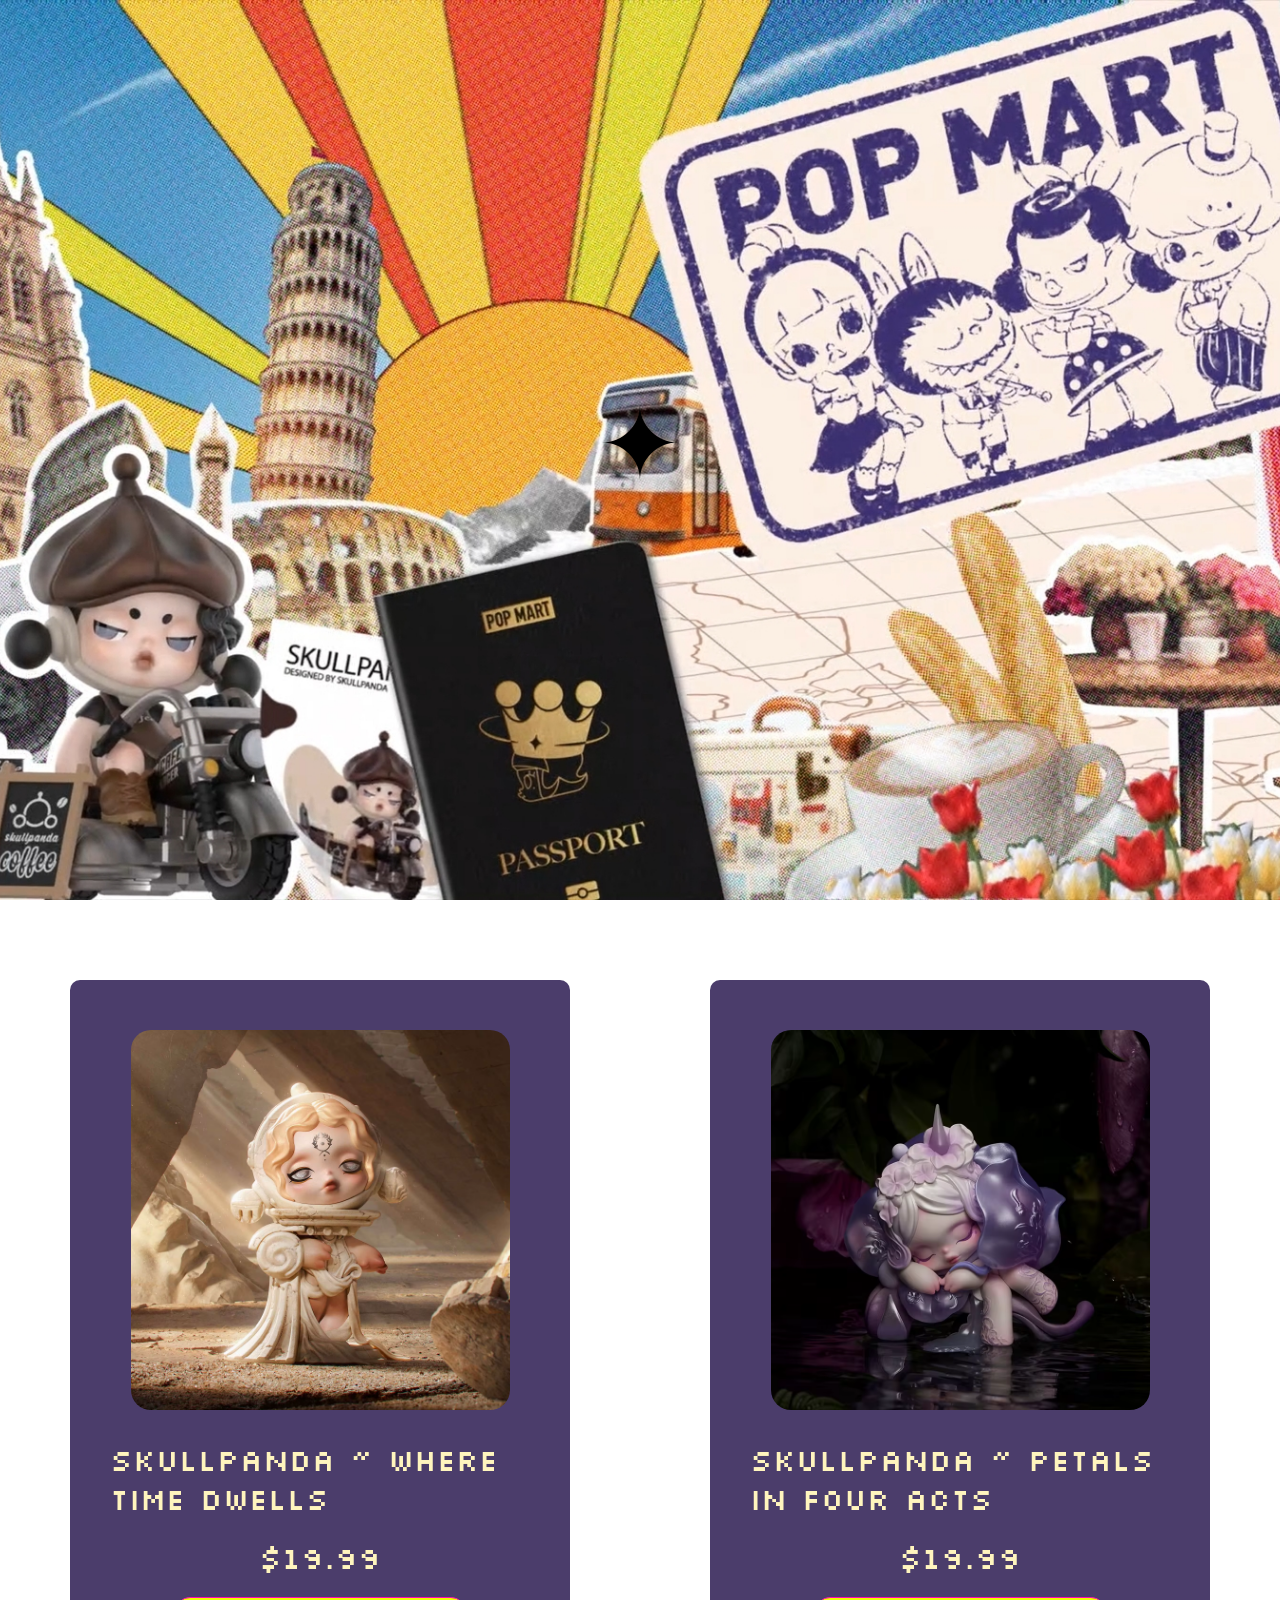
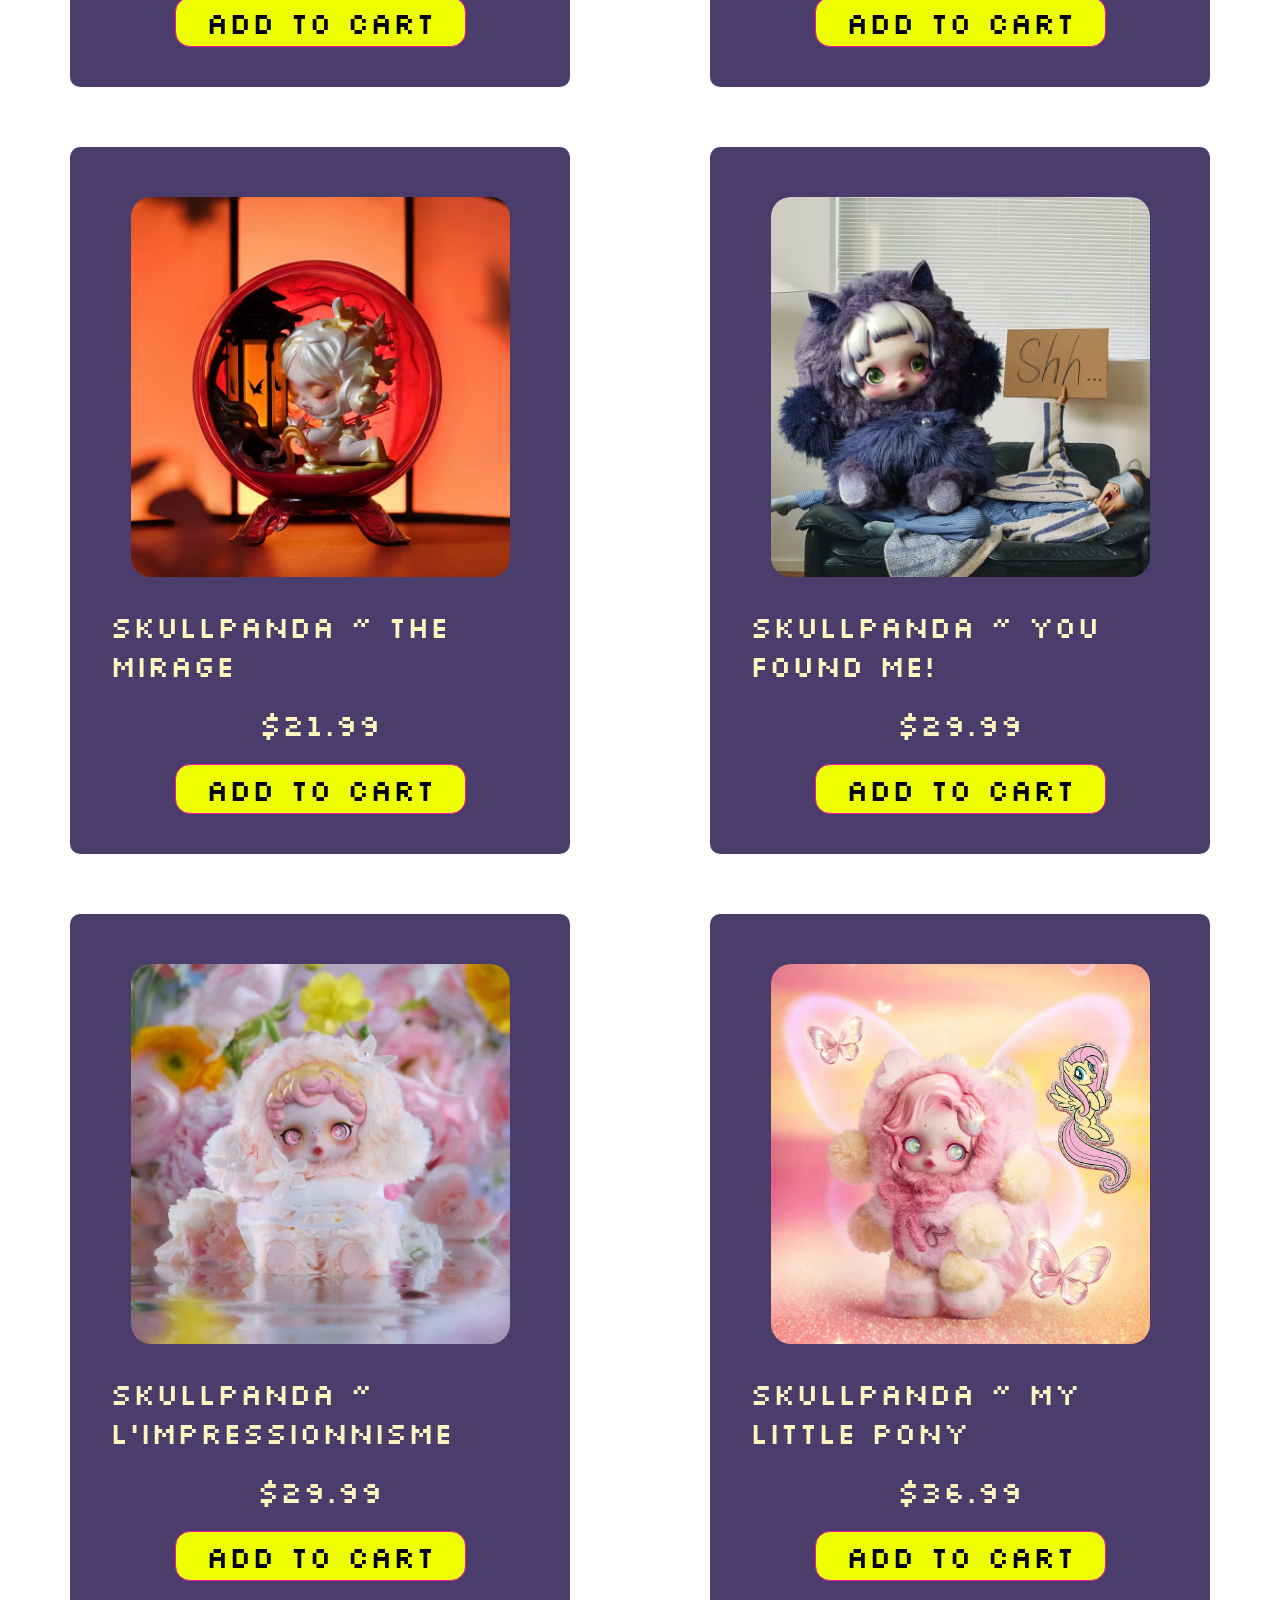
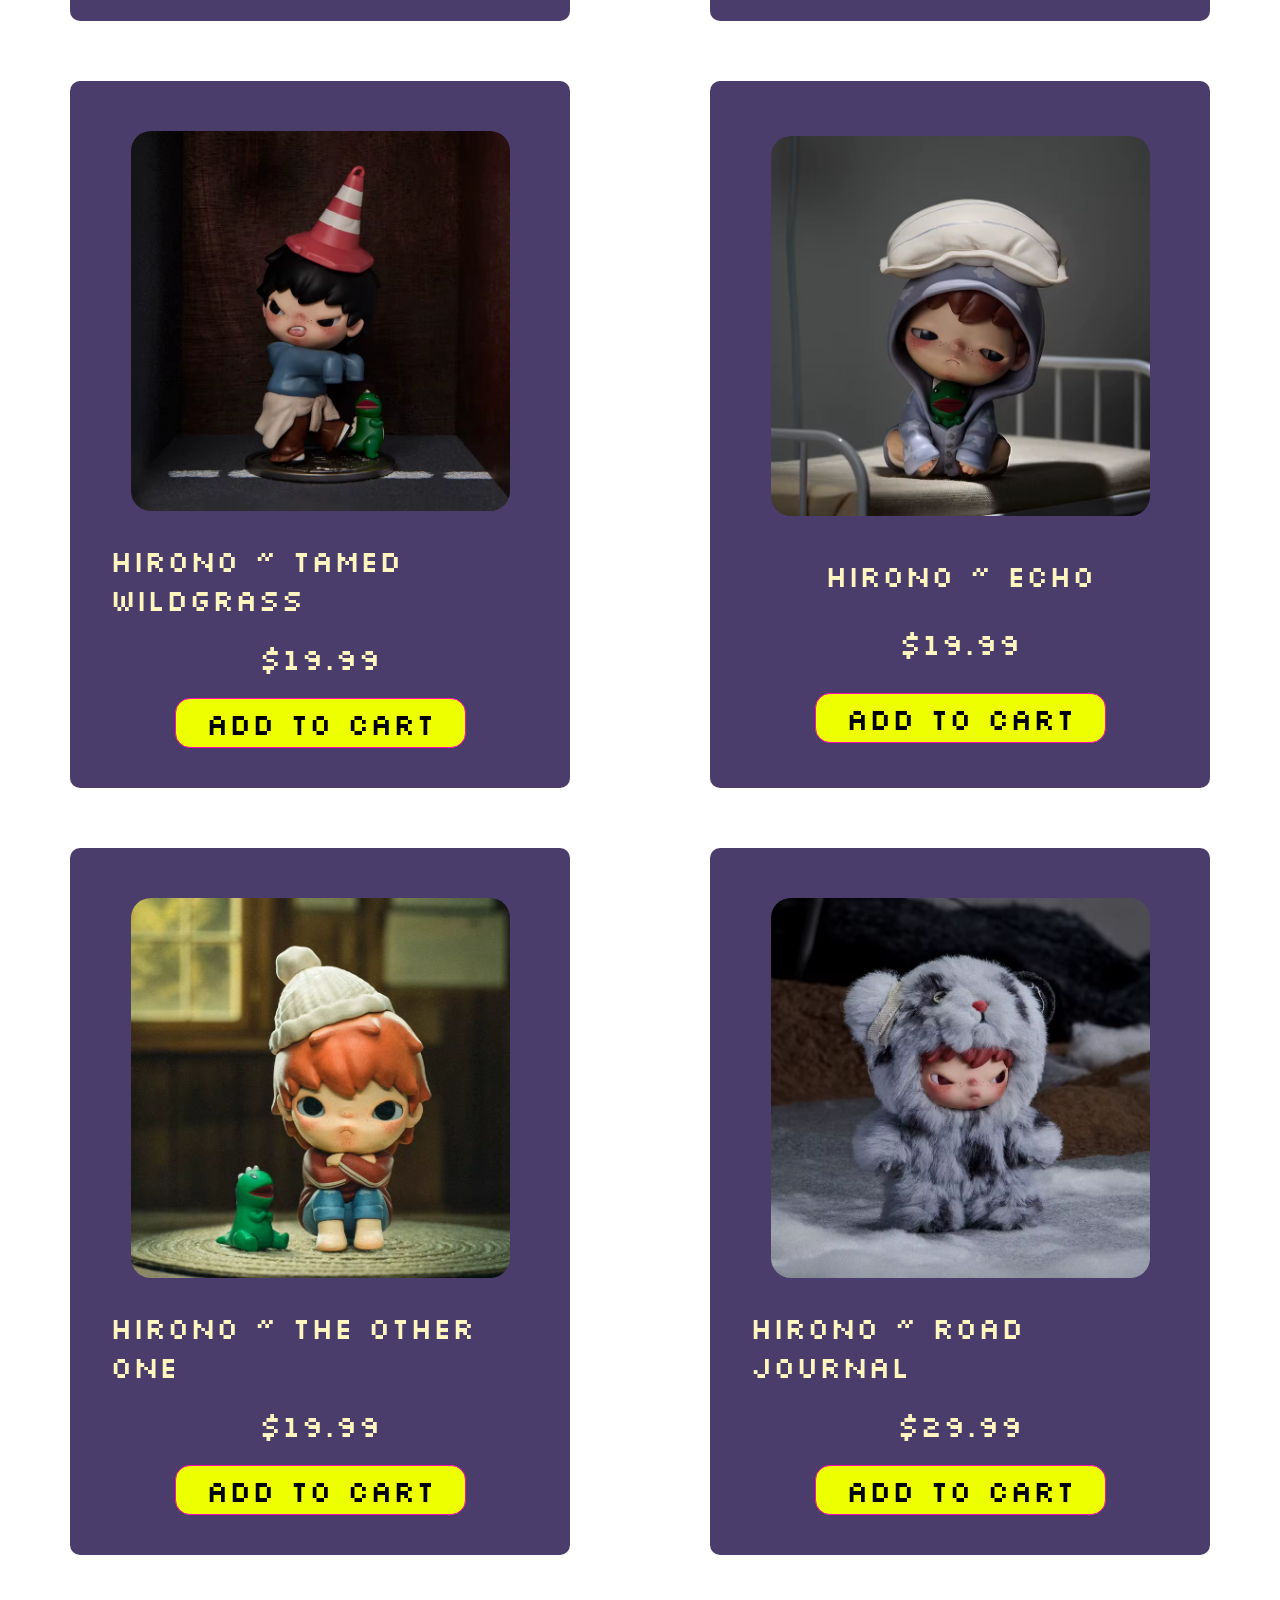
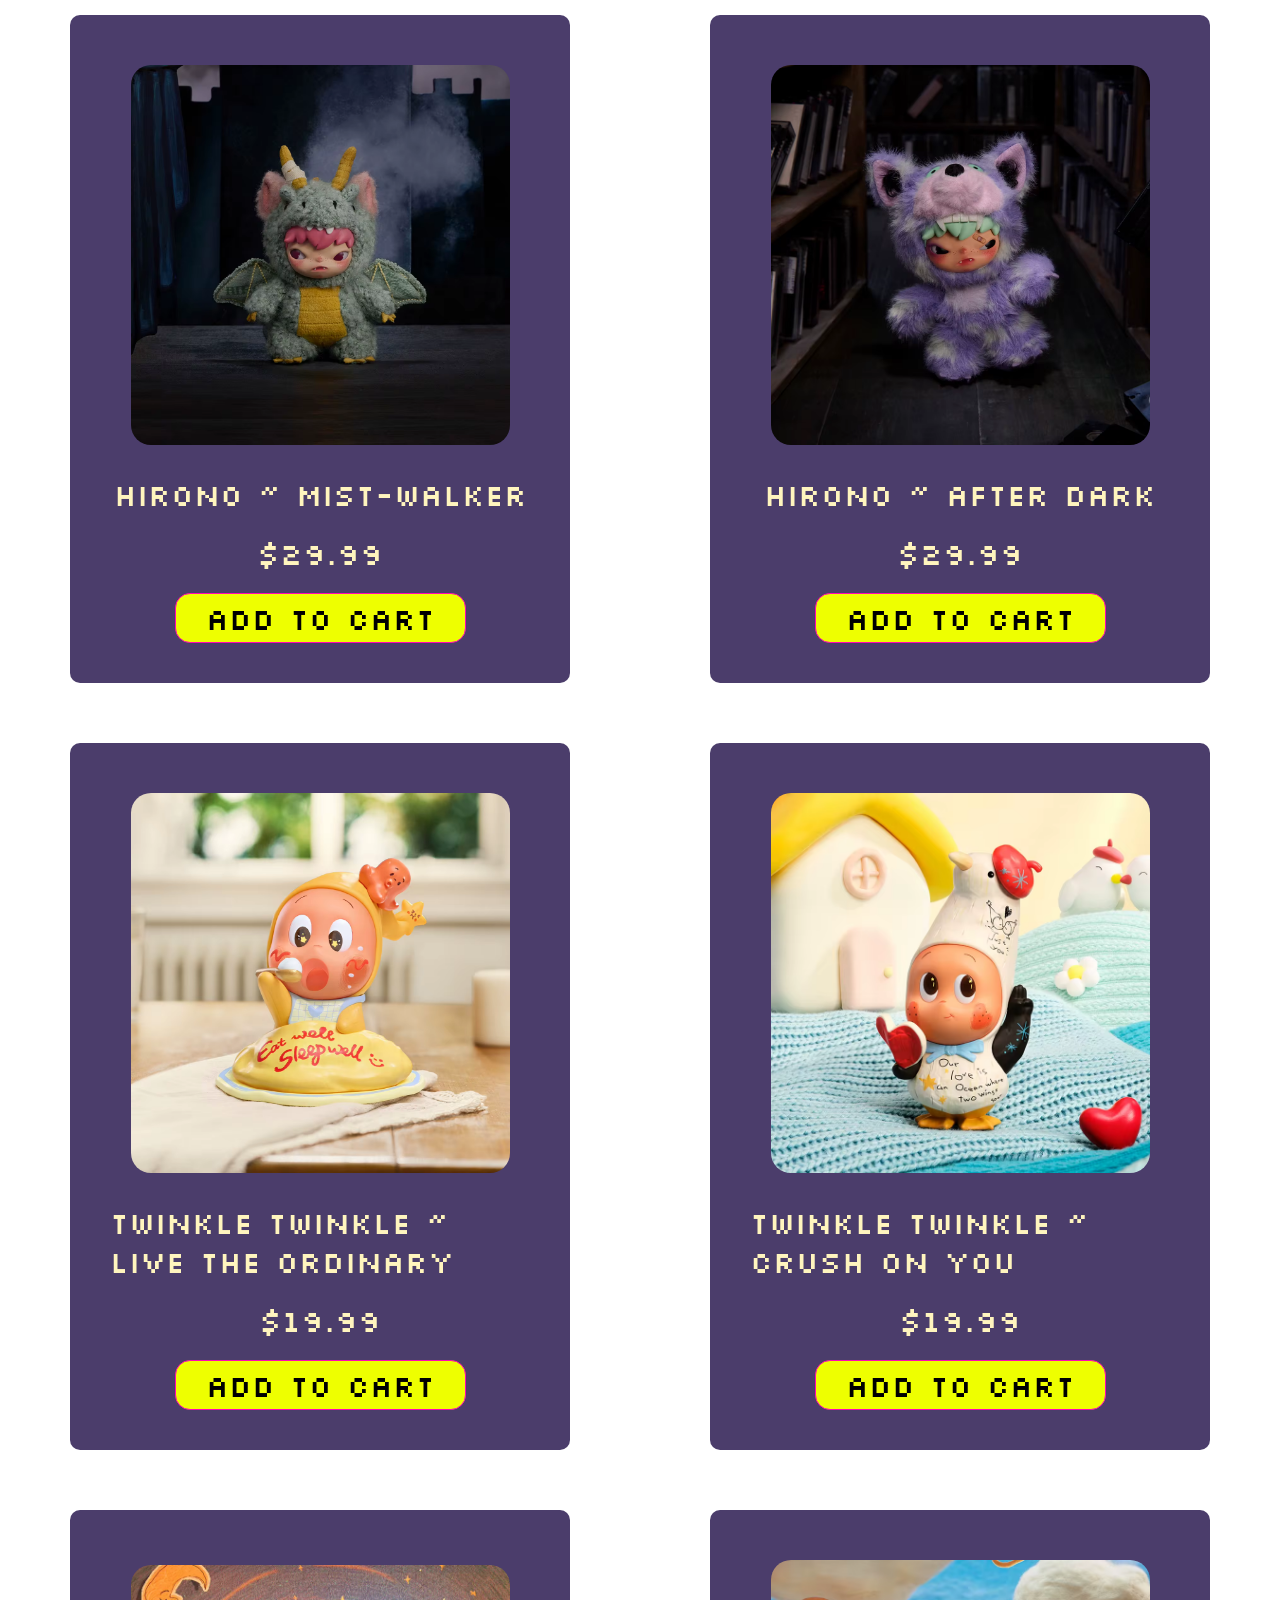
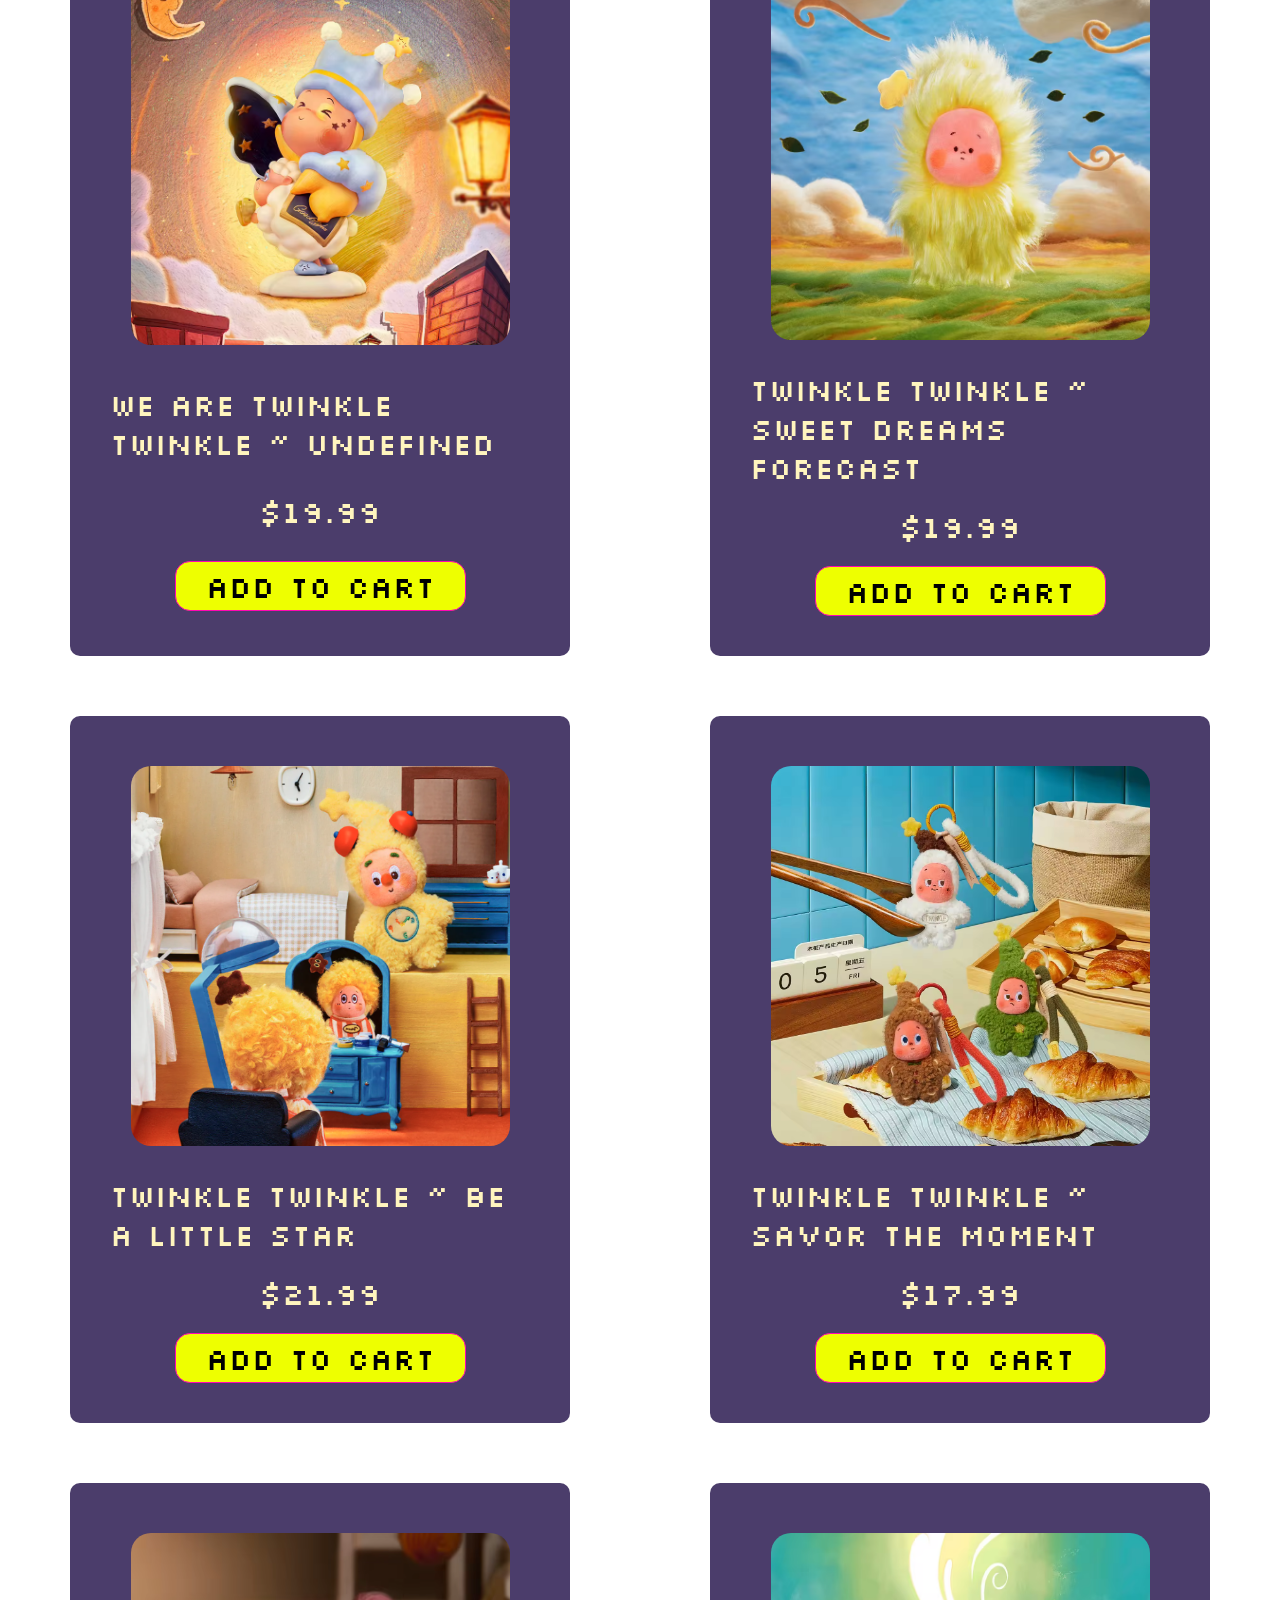
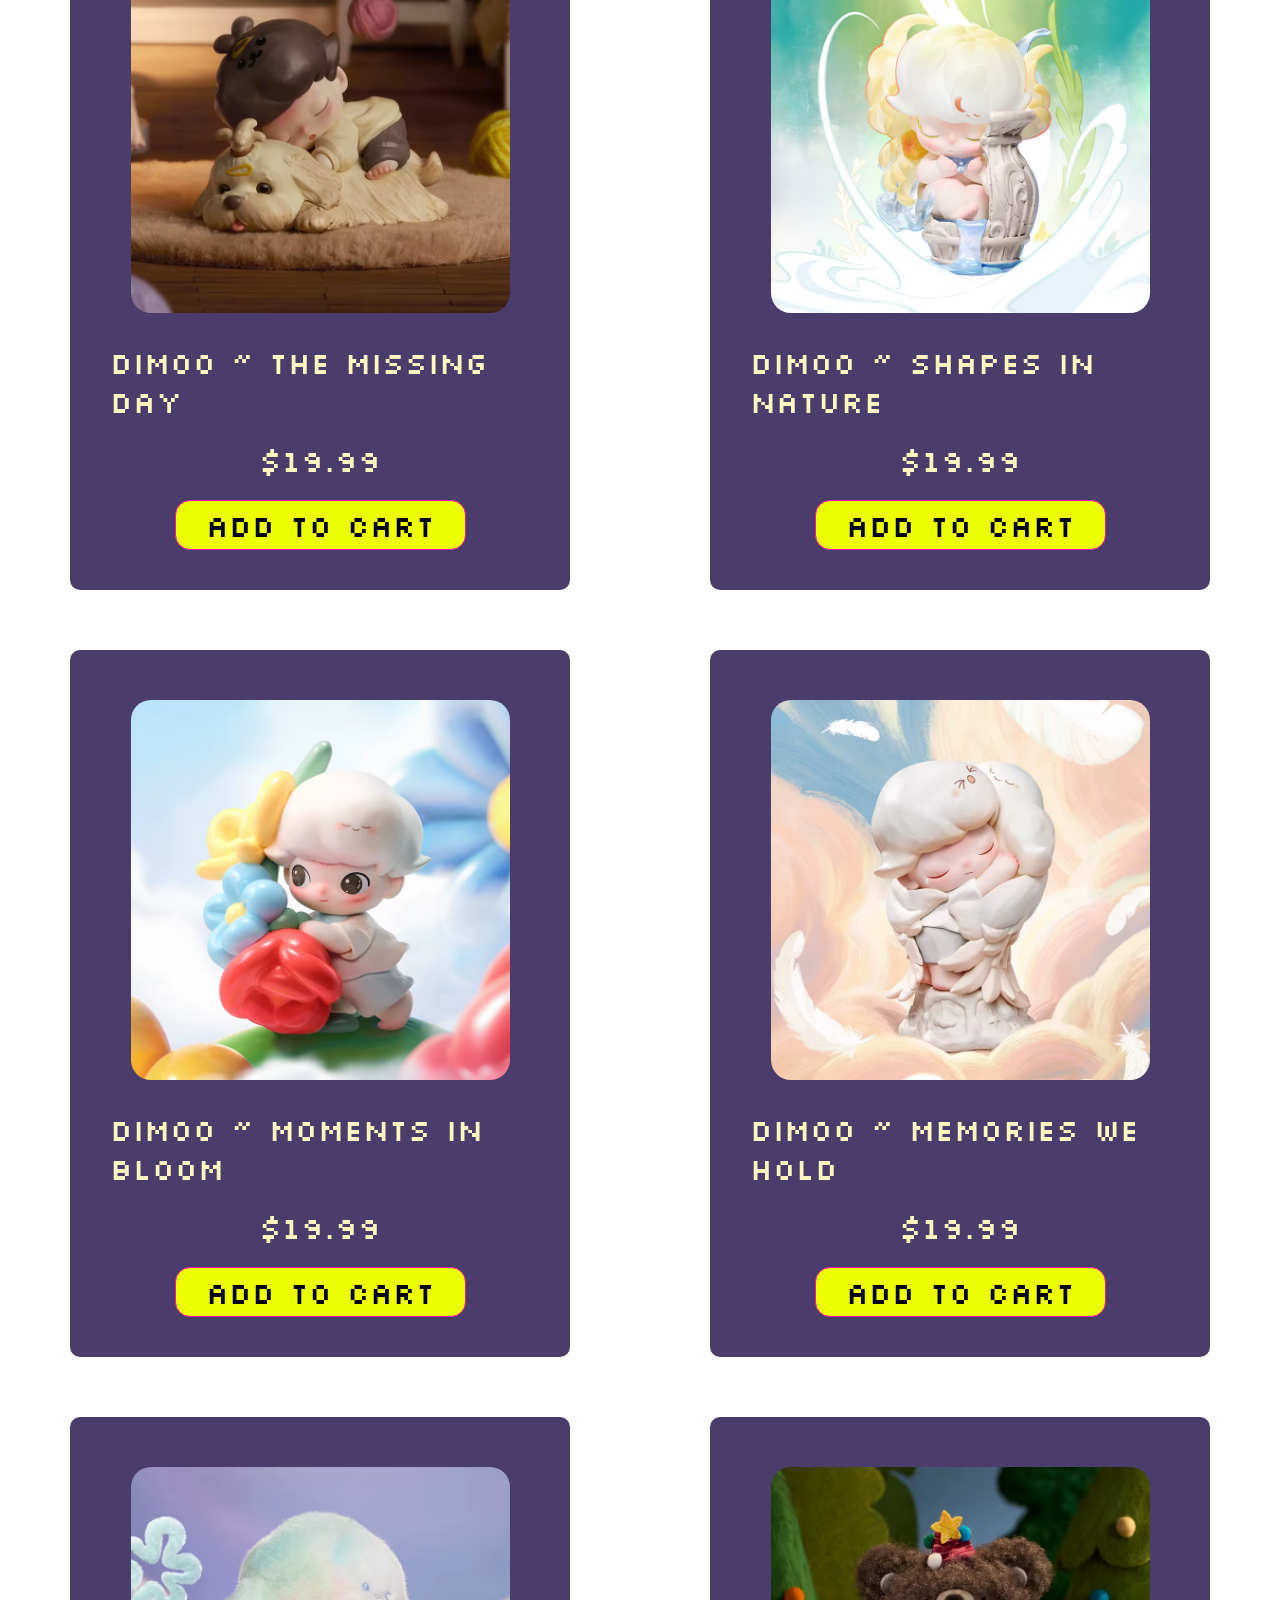
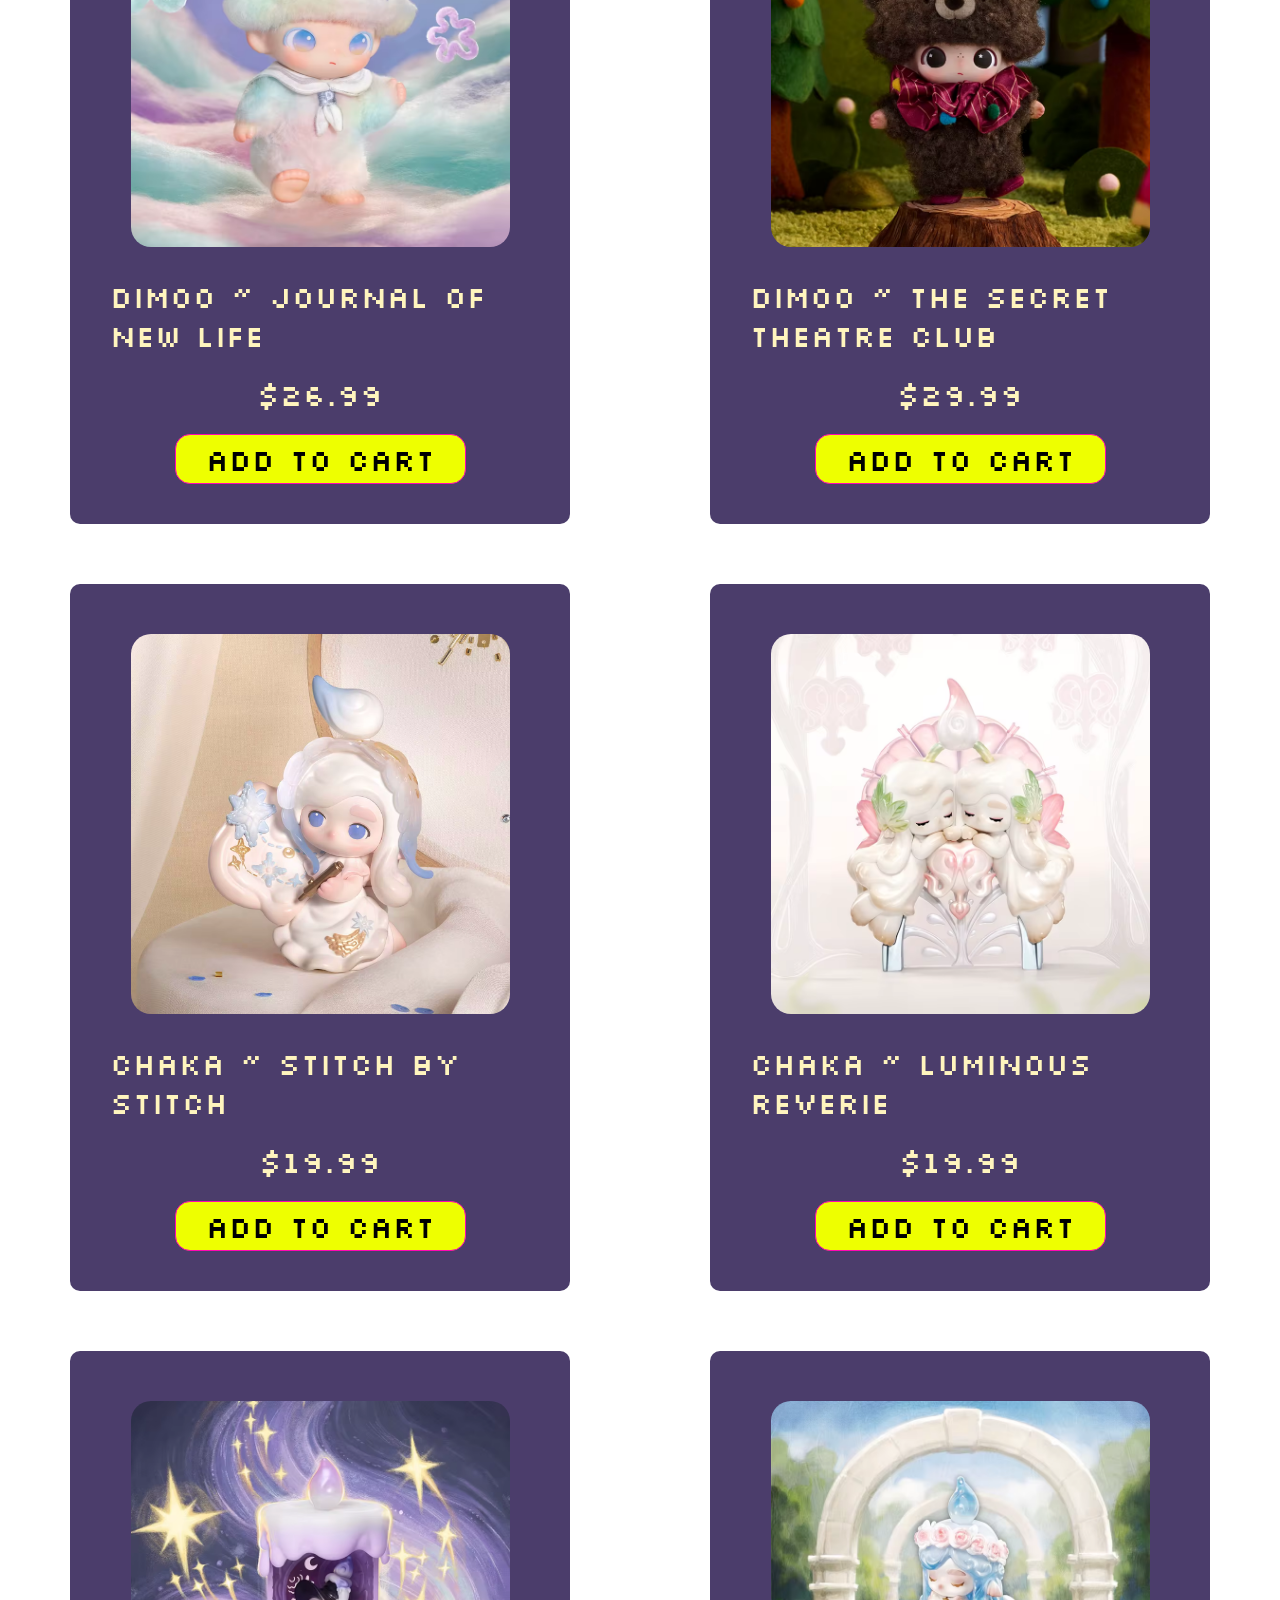
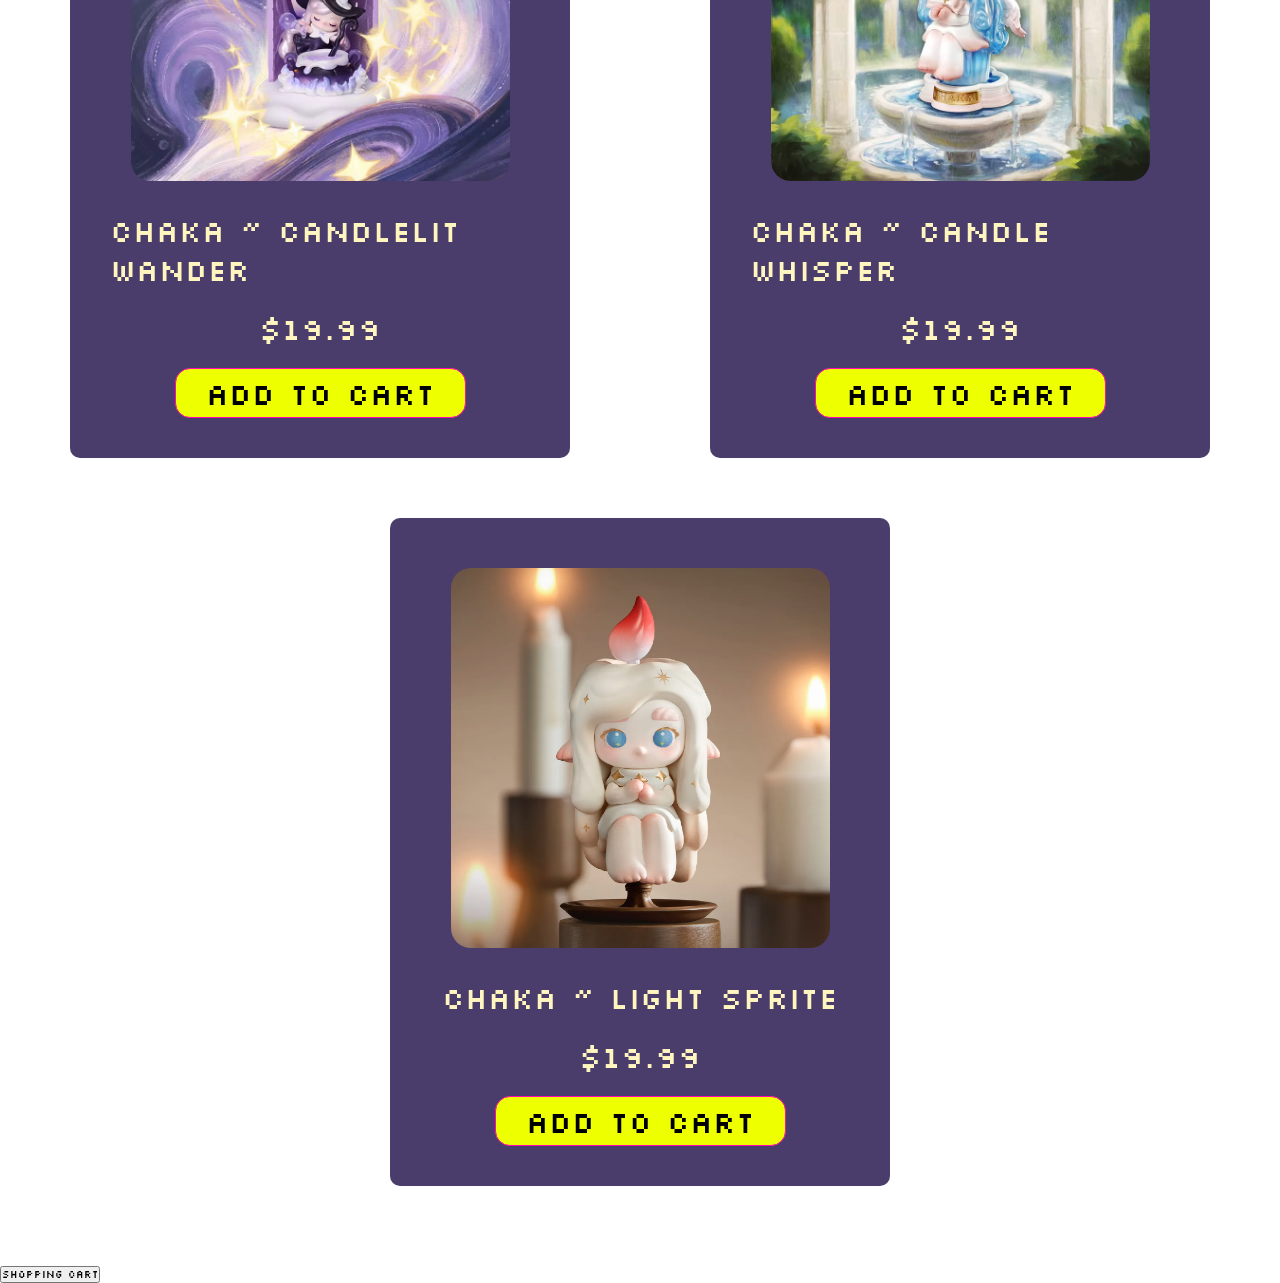
==== commit 0e54991c: "11/19" ====
--- a/example/index.html
+++ b/example/index.html
@@ -14,17 +14,20 @@
     </section>
 
     <div class="container">
-      <!-- <div class = "card">
+      <!-- <div class = "card" data-item="${blindbox.name} ~ ${blindbox.series}">
                 <img src = ""
                 alt = "chaka figure"/>
-                <h2 class = "card-header"> ${item.name} </h2>
-                <p> ${item.price} </p>
+                <h2 class = "card-header"> ${blindbox.name} </h2>
+                <p> ${blindbox.price} </p>
                 <button id = "btn">Add to Cart</button>
             </div> -->
     </div>
-    <button onclick="showCart()" id="shop">Shopping Cart</button>
+    <button id="shop">Shopping Cart</button>
     <div class="cart">
       <h2>Shopping Cart</h2>
+      <!--       <div class="items">
+        <p>${blindbox.name} ~ ${blindbox.series} | ${blindbox.price} | total</p>
+      </div> -->
     </div>
     <script src="app.js"></script>
   </body>
--- a/example/design.css
+++ b/example/design.css
@@ -70,13 +70,14 @@
     justify-content: center;
     padding: 2rem;
 }
-.btn{
-    height: 6rem;
+.cart-btn{
+    background-color: #eeff00;
+    border: 1px solid #ff07b4;
+    text-align: center;
+    height: 5rem;
     padding: 0 3rem;
-    border-radius: 5rem;
-    background-color: #fbda4b;
-    border: 1px solid #773d03;
-    font-size: 4rem;
+    border-radius: 1.5rem;
+    font-size: 3rem;
     cursor: pointer;
     transition: all 0.5s;
 }
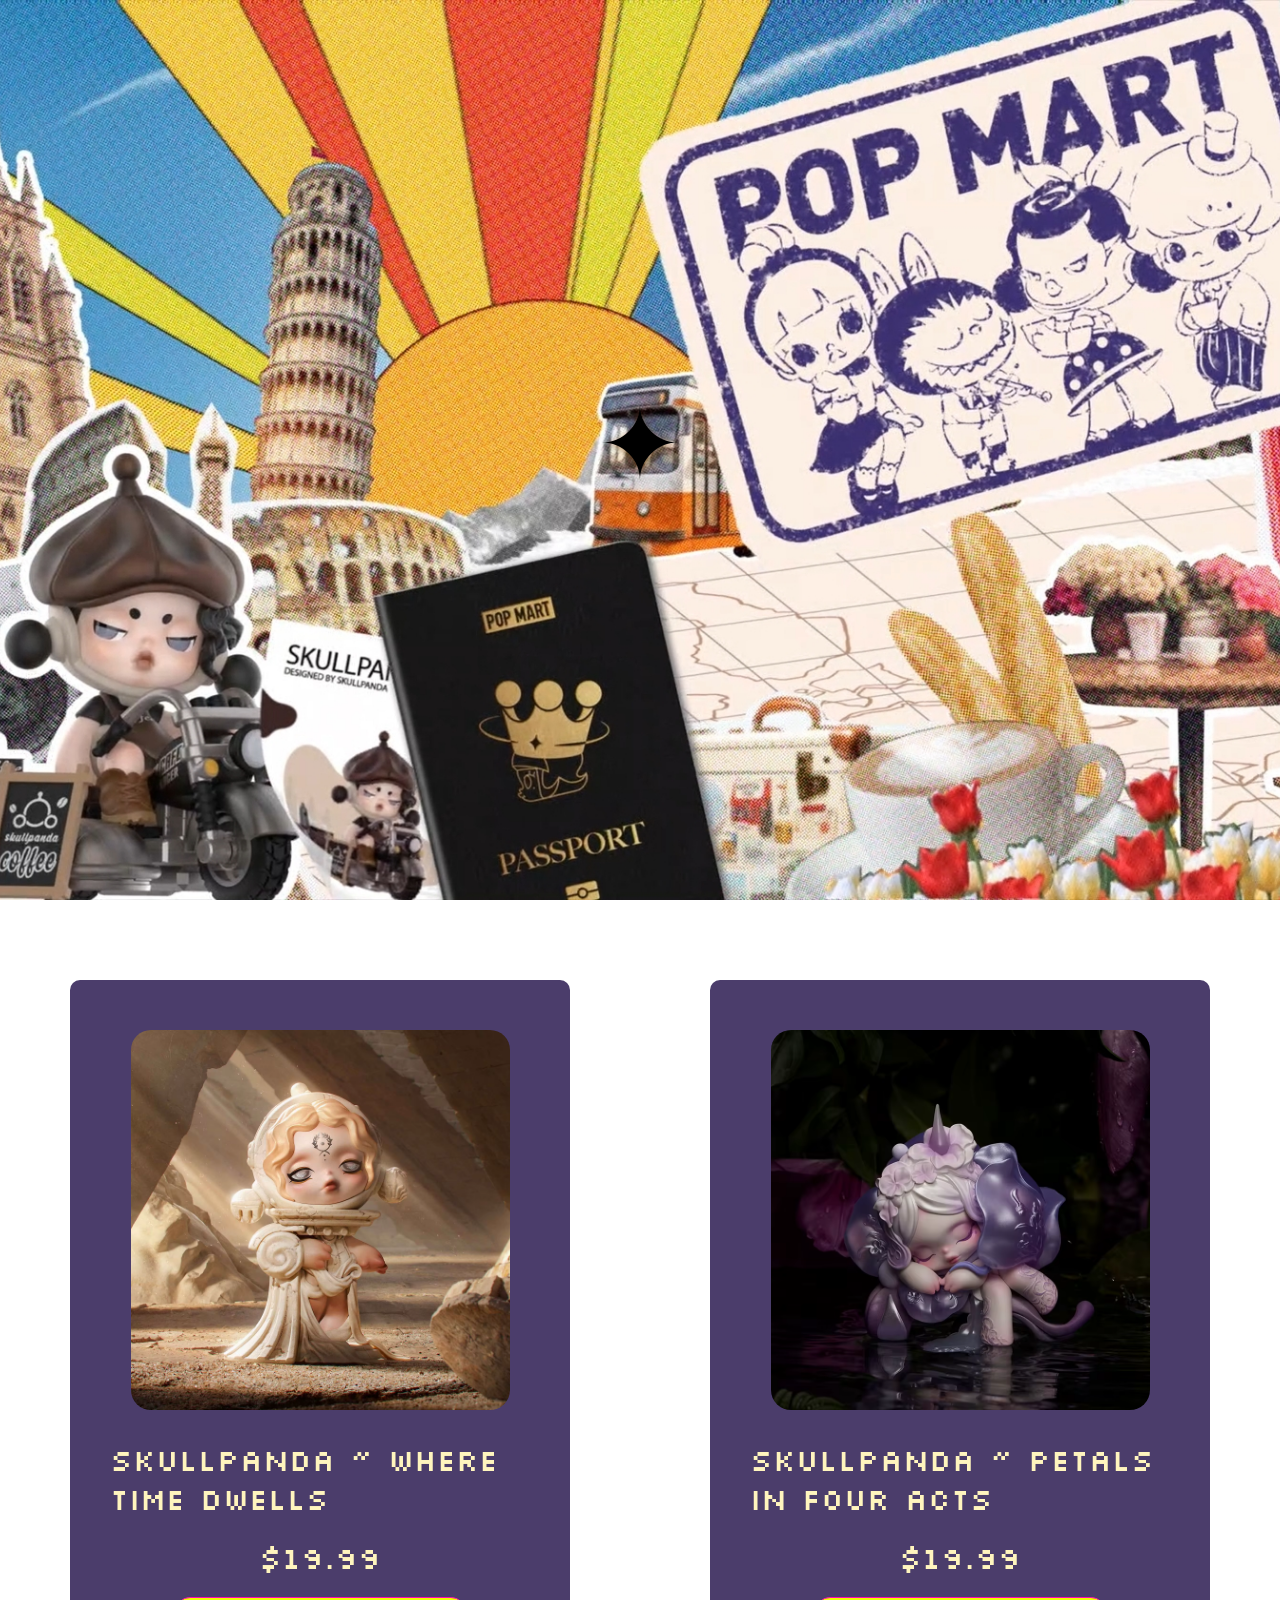
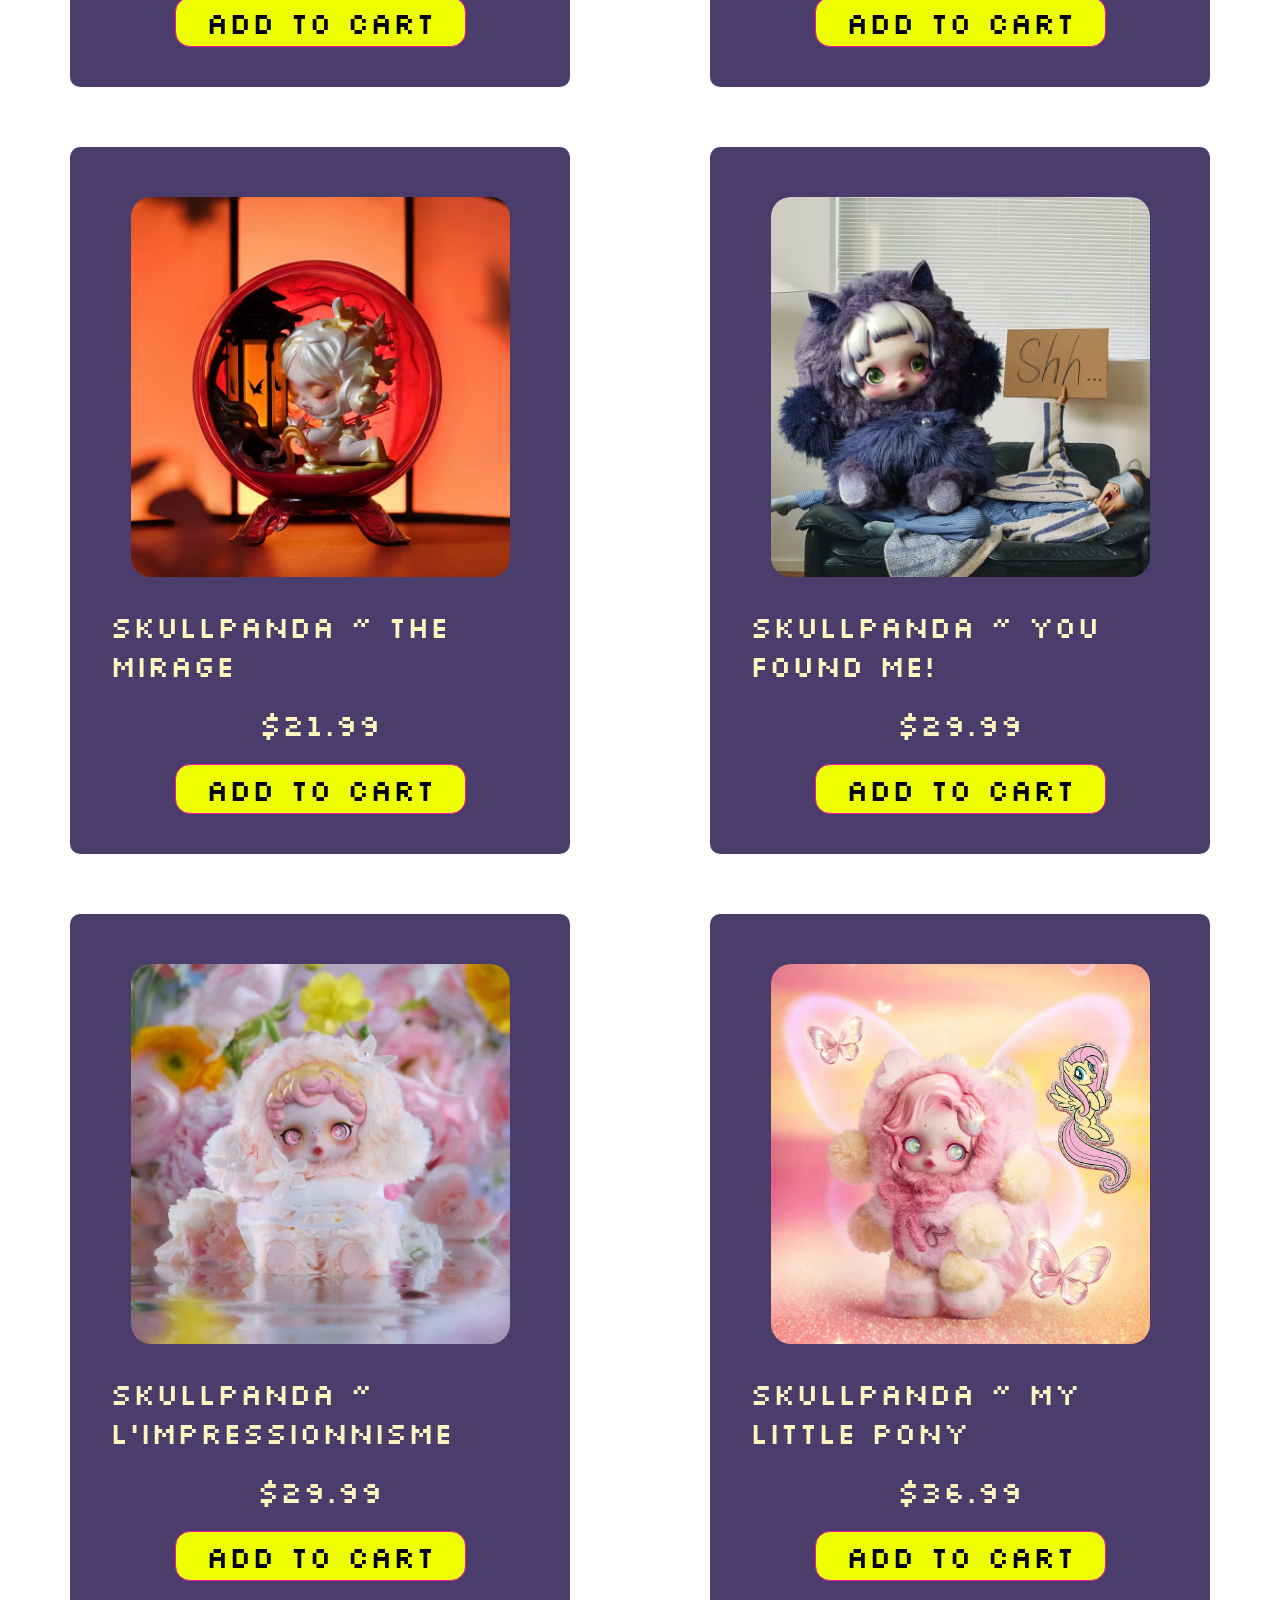
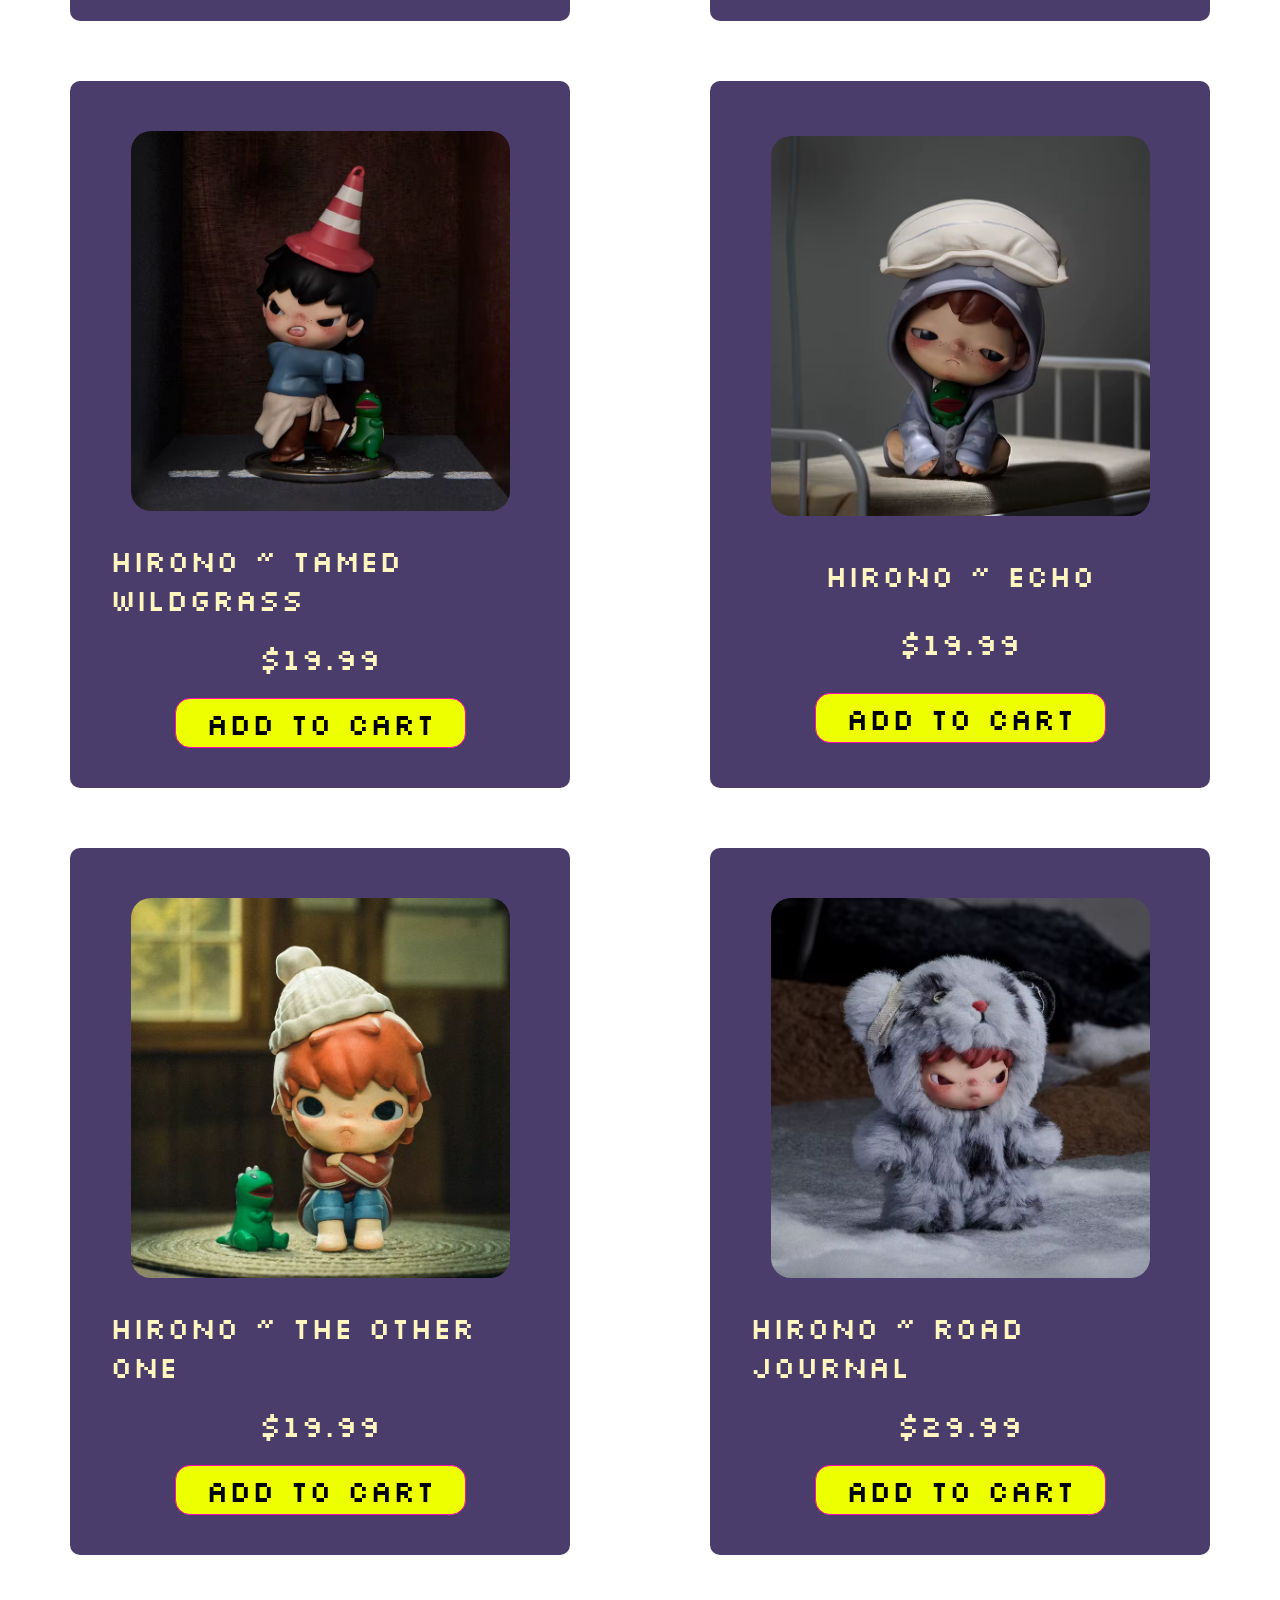
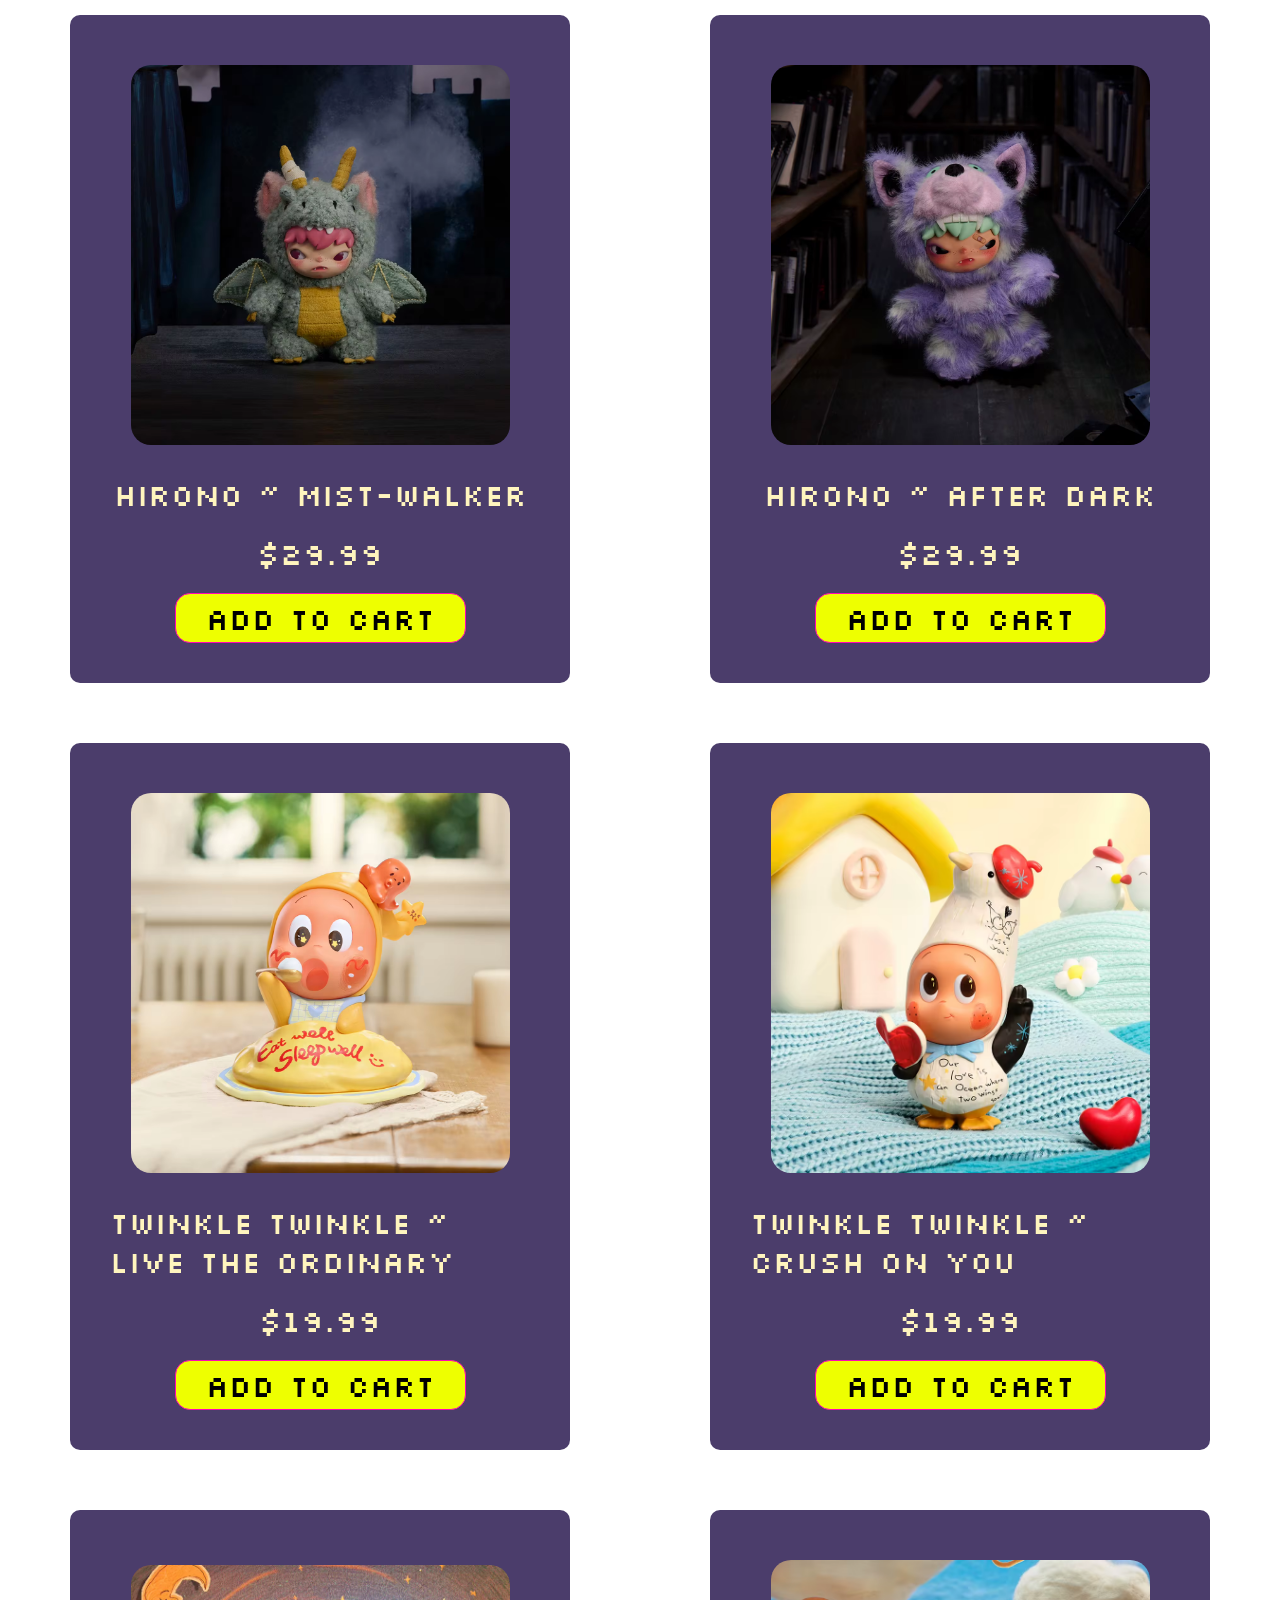
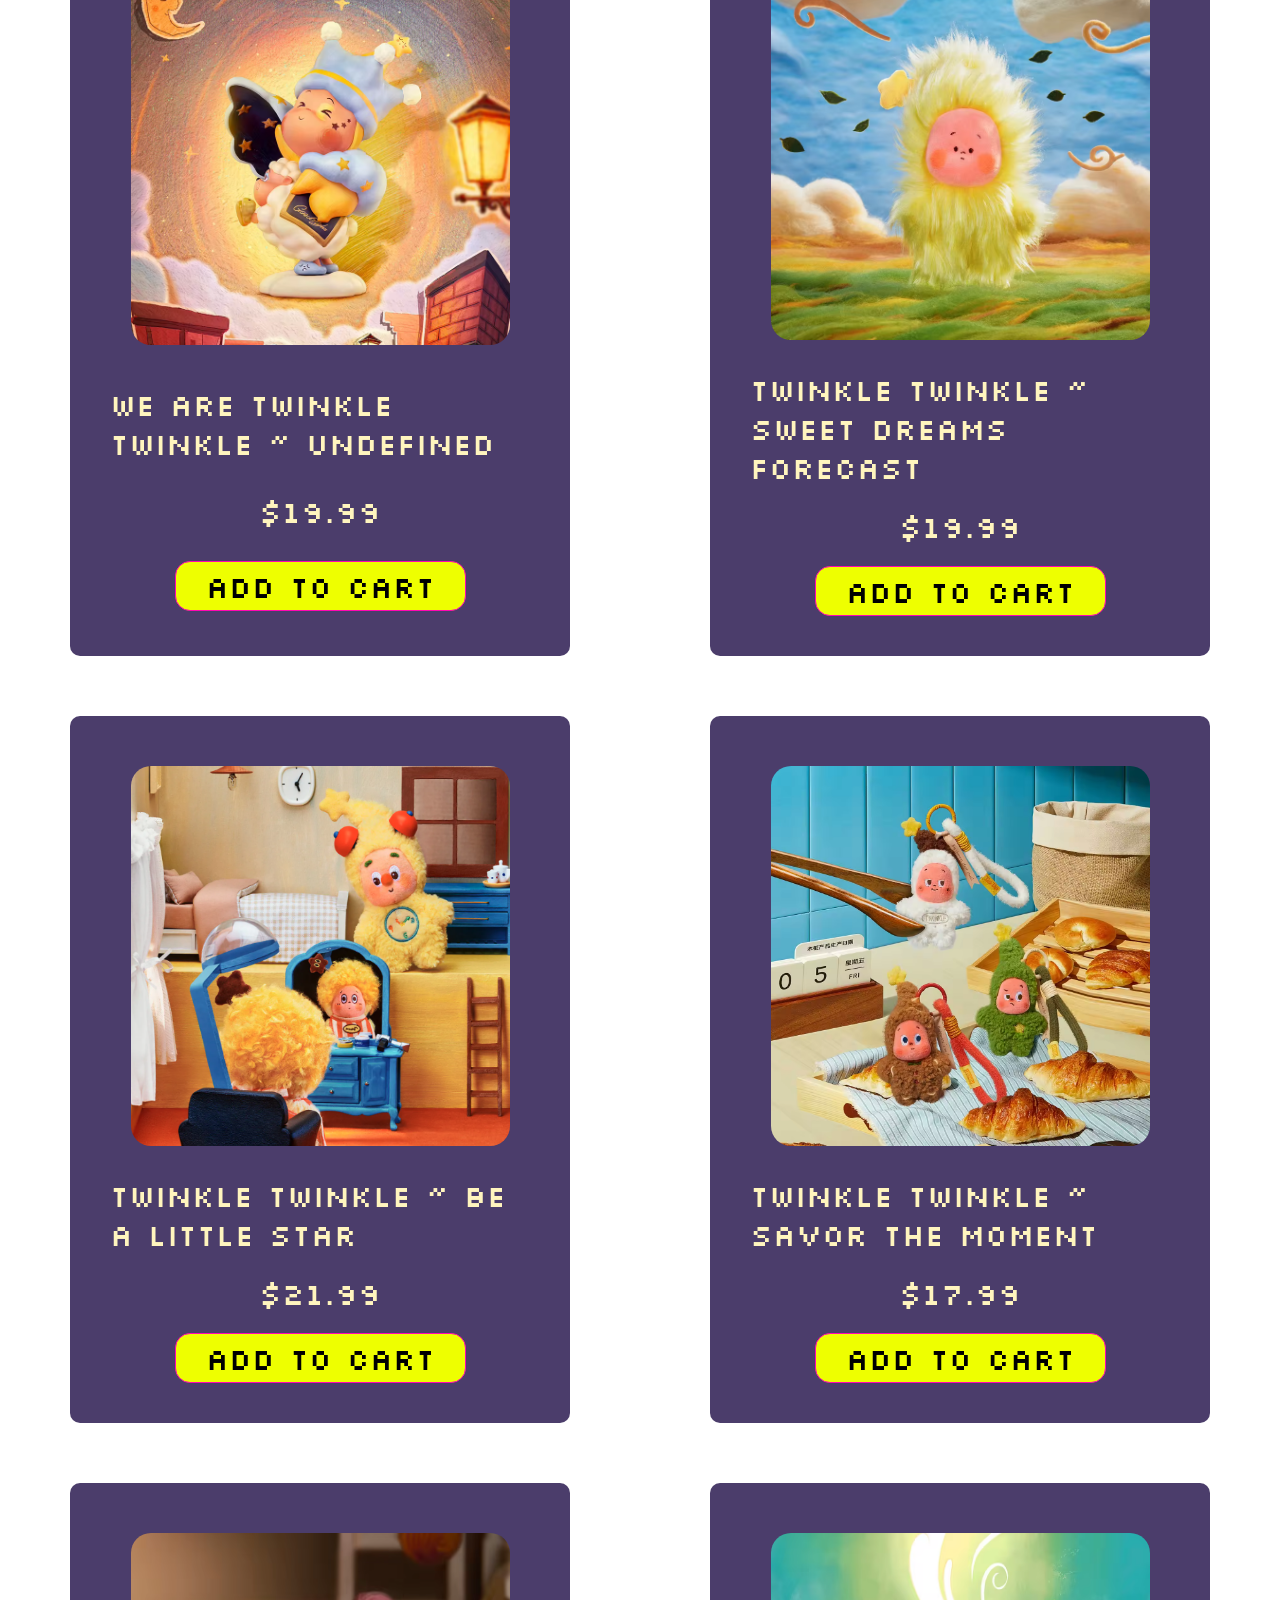
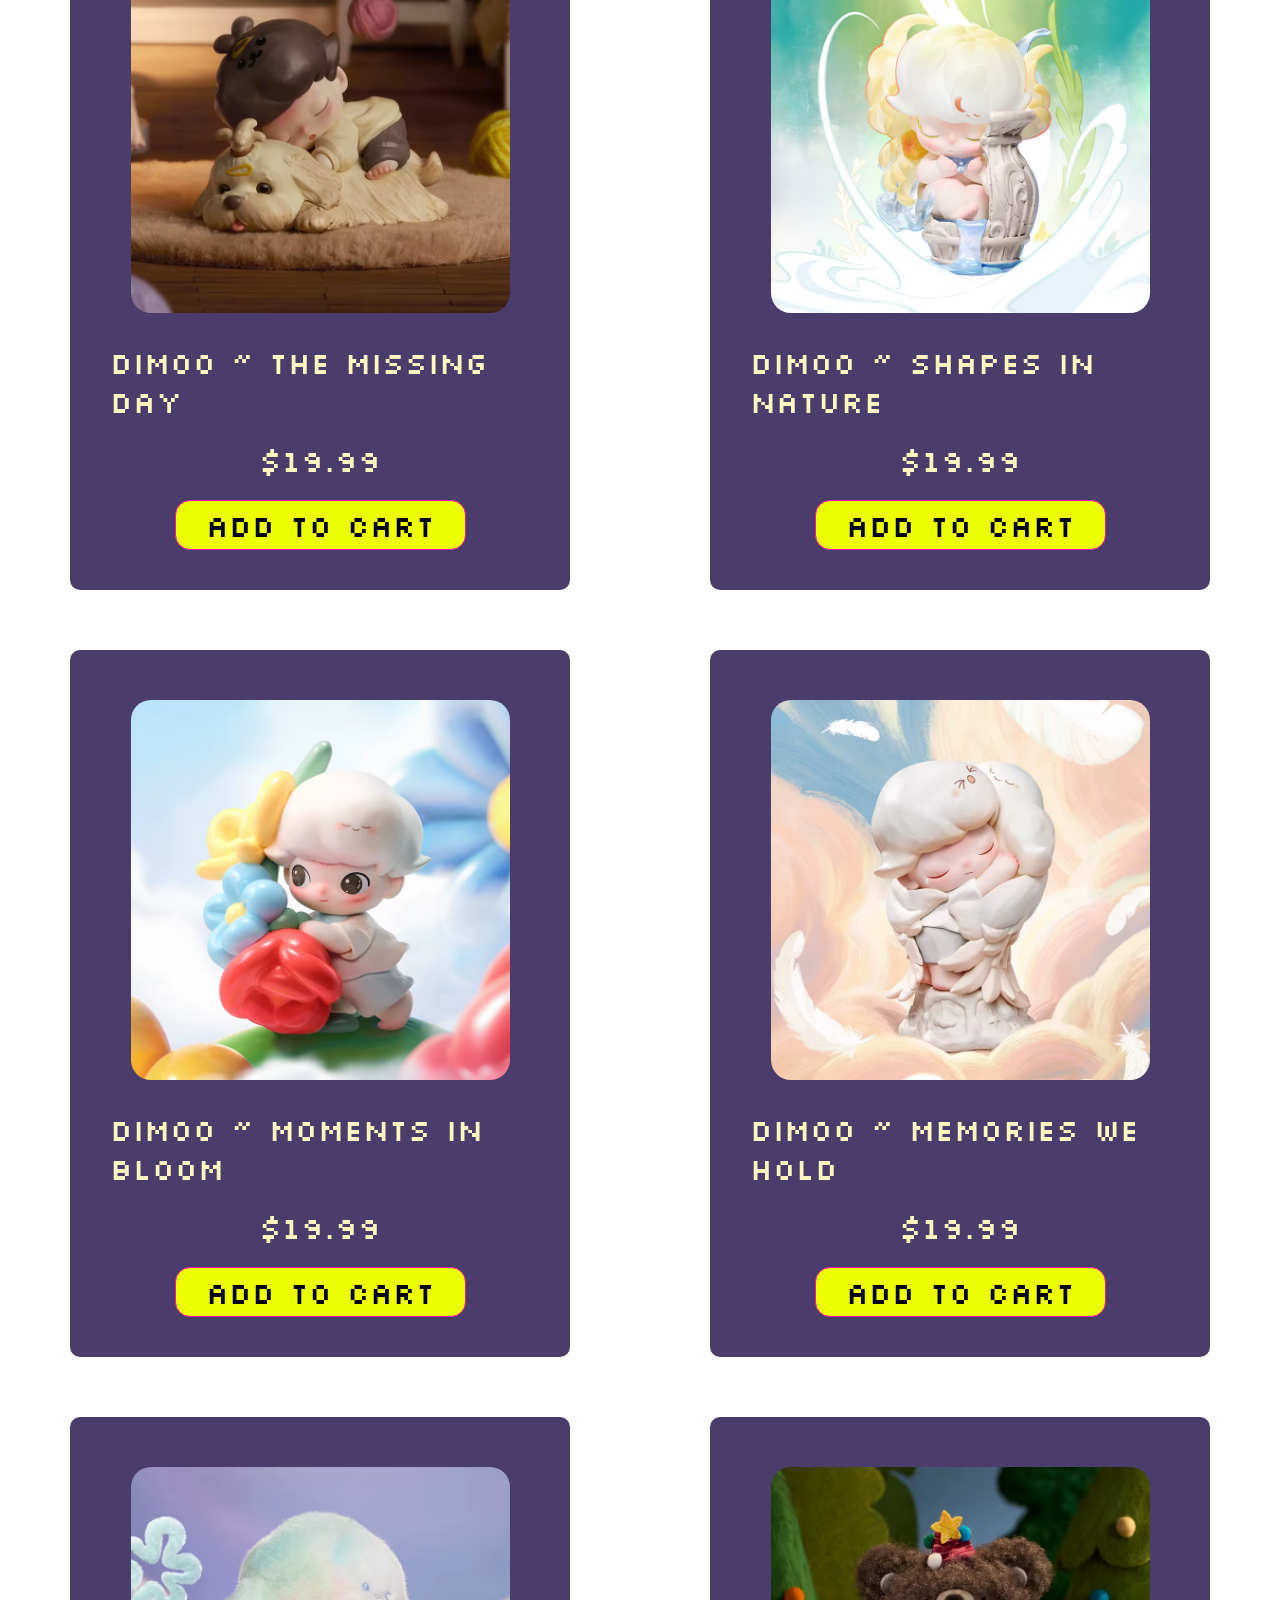
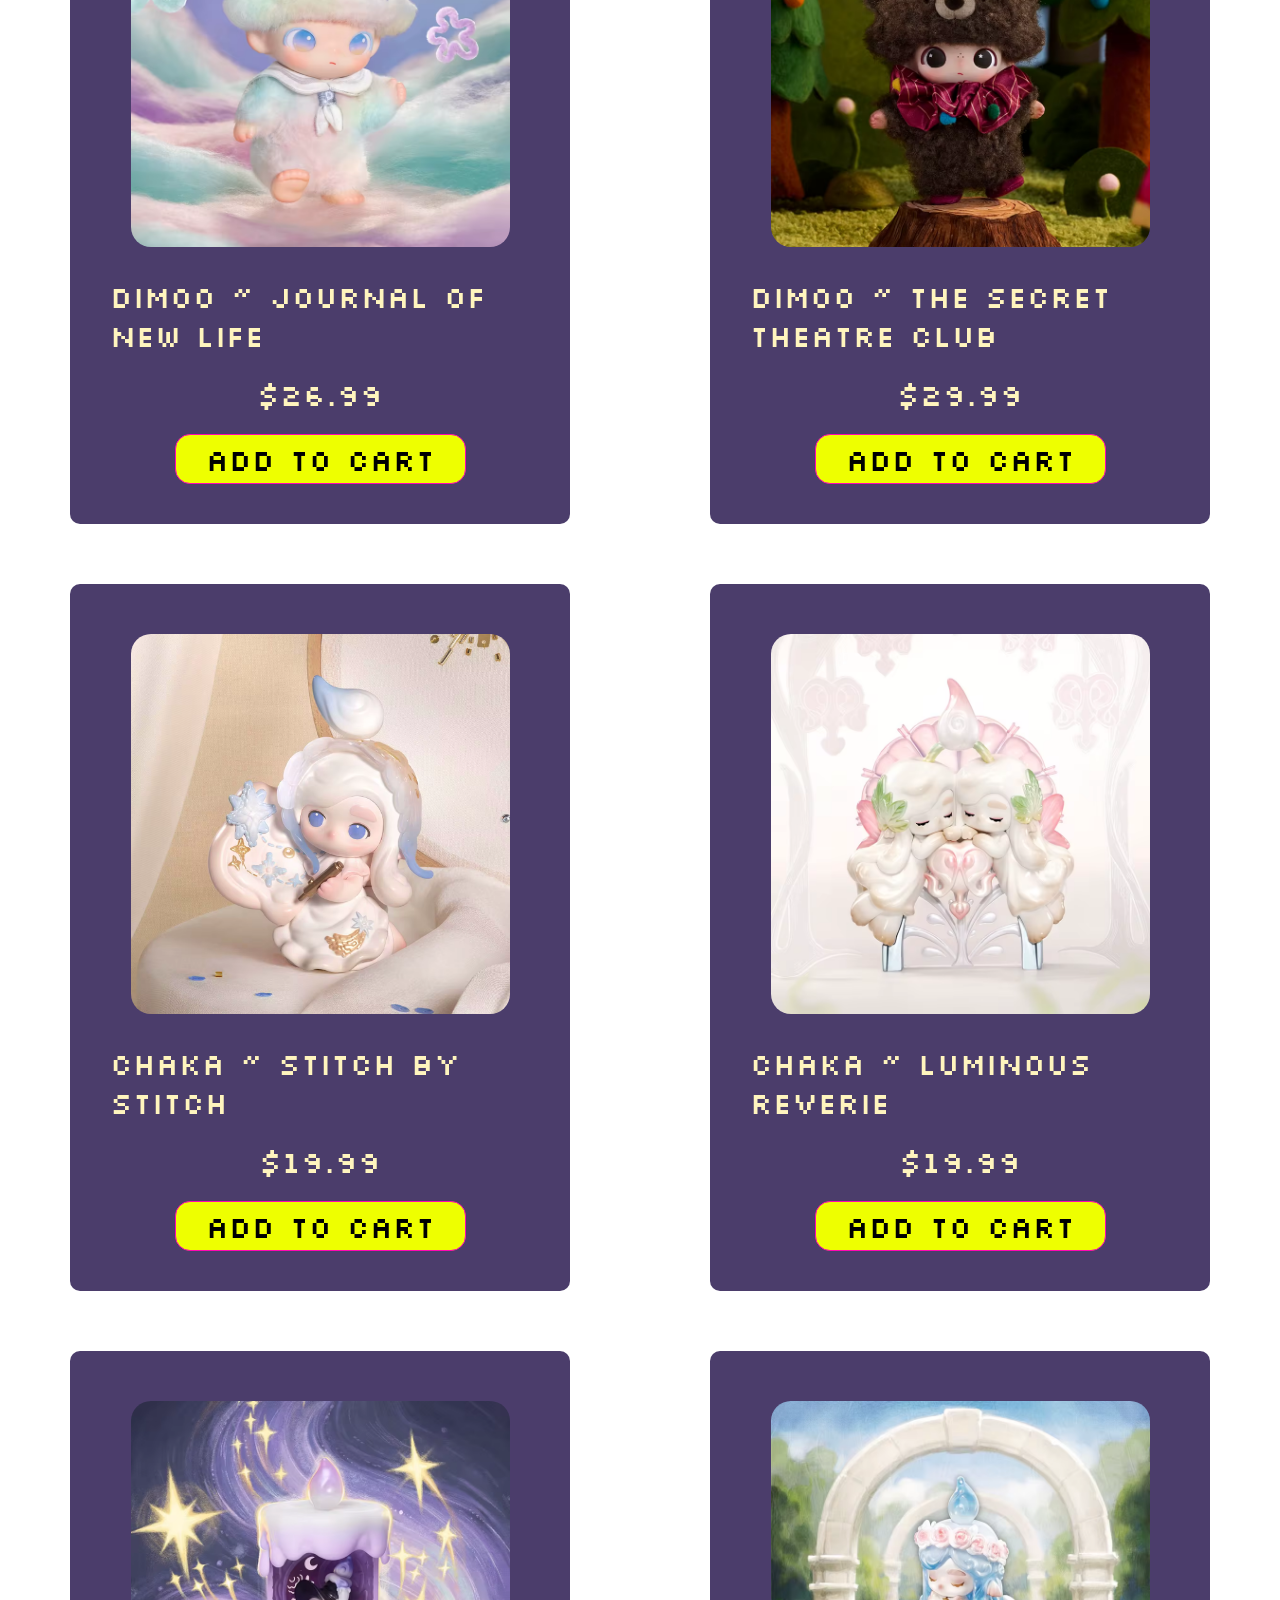
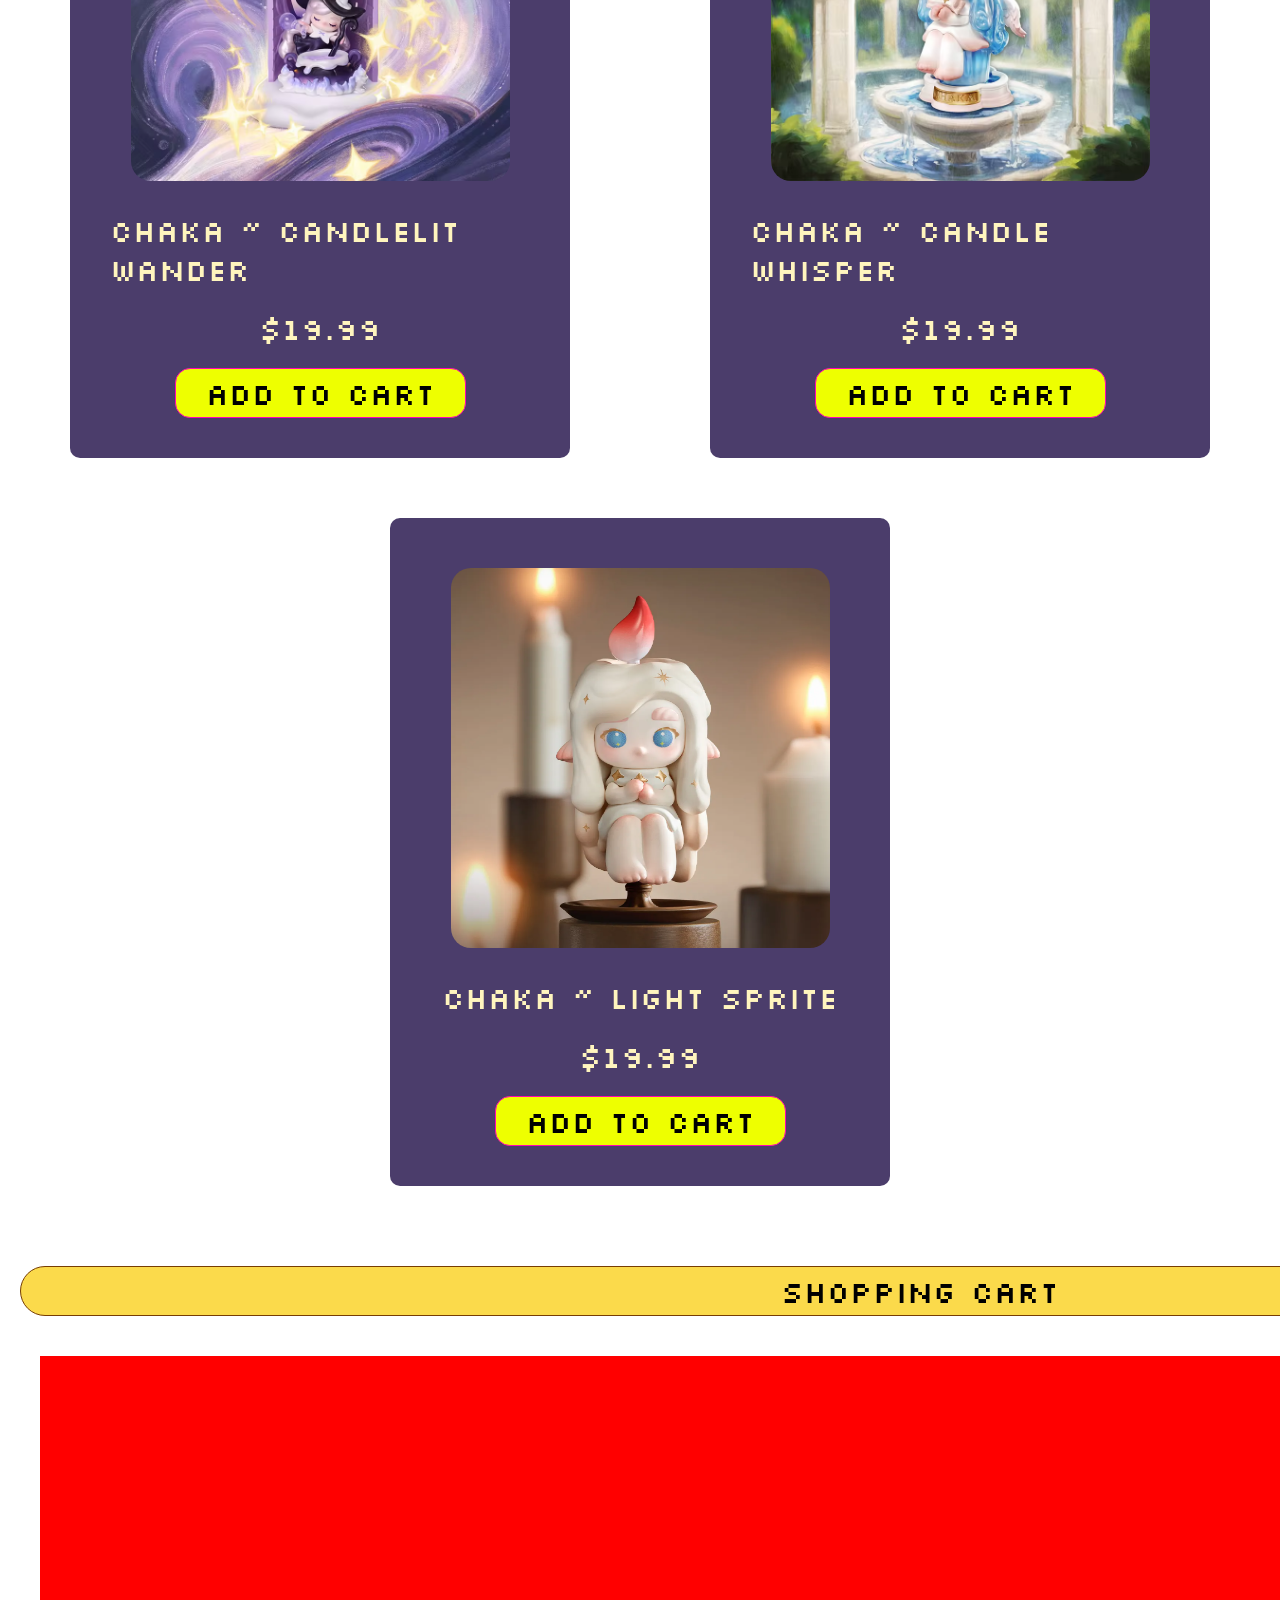
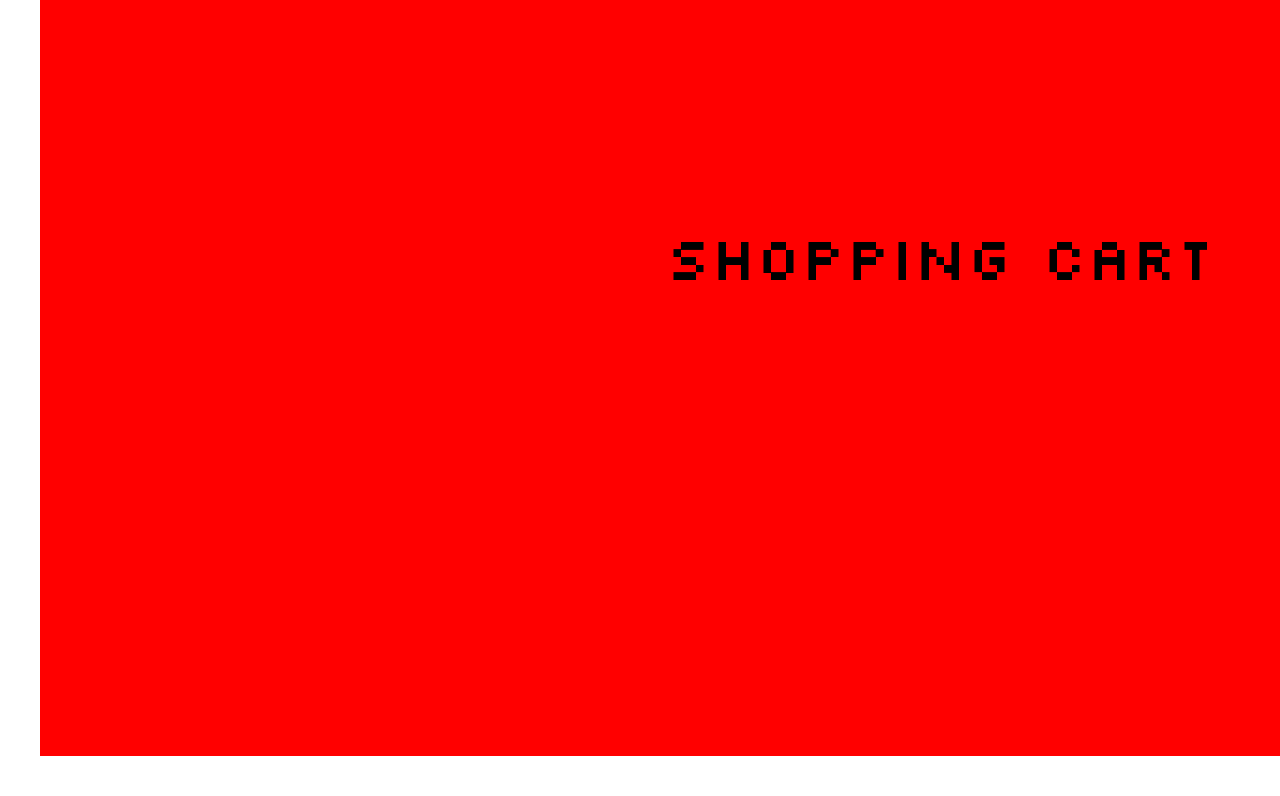
==== commit bfd2e49d: "11/20" ====
--- a/example/index.html
+++ b/example/index.html
@@ -22,13 +22,16 @@
                 <button id = "btn">Add to Cart</button>
             </div> -->
     </div>
-    <button id="shop">Shopping Cart</button>
-    <div class="cart">
-      <h2>Shopping Cart</h2>
-      <!--       <div class="items">
-        <p>${blindbox.name} ~ ${blindbox.series} | ${blindbox.price} | total</p>
-      </div> -->
-    </div>
+
+    <div class="shopcart">
+      <button id="shop" class="shop-btn">Shopping Cart</button>
+      <div class="cart">
+        <h2>Shopping Cart</h2>
+         <!-- <div class = "item"> 
+          <p>${blindbox.name} ~ ${blindbox.series} | ${blindbox.price}</p>
+         <p>total</p> 
+          </div> -->
+      </div>
     <script src="app.js"></script>
   </body>
 </html>
--- a/example/design.css
+++ b/example/design.css
@@ -82,27 +82,52 @@
     transition: all 0.5s;
 }
 .cart{
-    display: none;
+    display: inline-flex;
     padding: 2rem;
     margin: 4rem;
     height: 100rem;
-    width: 100rem;
+    width: 180rem;
     background-color: red;
-    justify-content: space-around;
+    justify-content: center;
+    flex-direction: column;
+    overflow-x: auto; /
+    white-space: nowrap; /
 }
 .cart h2{
     font-size: 6rem;
     align-items: center;
+    text-align: center;
 }
-.shop{
-    height: 15rem;
+.shop-btn{
+    height: 5rem;
     align-items: center;
-    width: 15rem;
+    justify-content: center;
+    width: 180rem;
     padding: 0 3rem;
+    margin: auto 2rem;
     border-radius: 5rem;
     background-color: #fbda4b;
     border: 1px solid #773d03;
-    font-size: 4rem;
+    font-size: 3rem;
     cursor: pointer;
     transition: all 0.5s;
 }
+.item{
+    display: flex;
+    padding: 2rem;
+    margin: 4rem;
+    height: 5rem;
+    width: 180rem;
+    background-color: rgb(43, 255, 0);
+    justify-content: space-between;
+}
+.item h2{
+    text-align: right;
+    align-items: right;
+    font-size: 5rem;
+}
+.item p{
+    text-align: left;
+    align-items: left;
+    font-size: 5rem;
+}
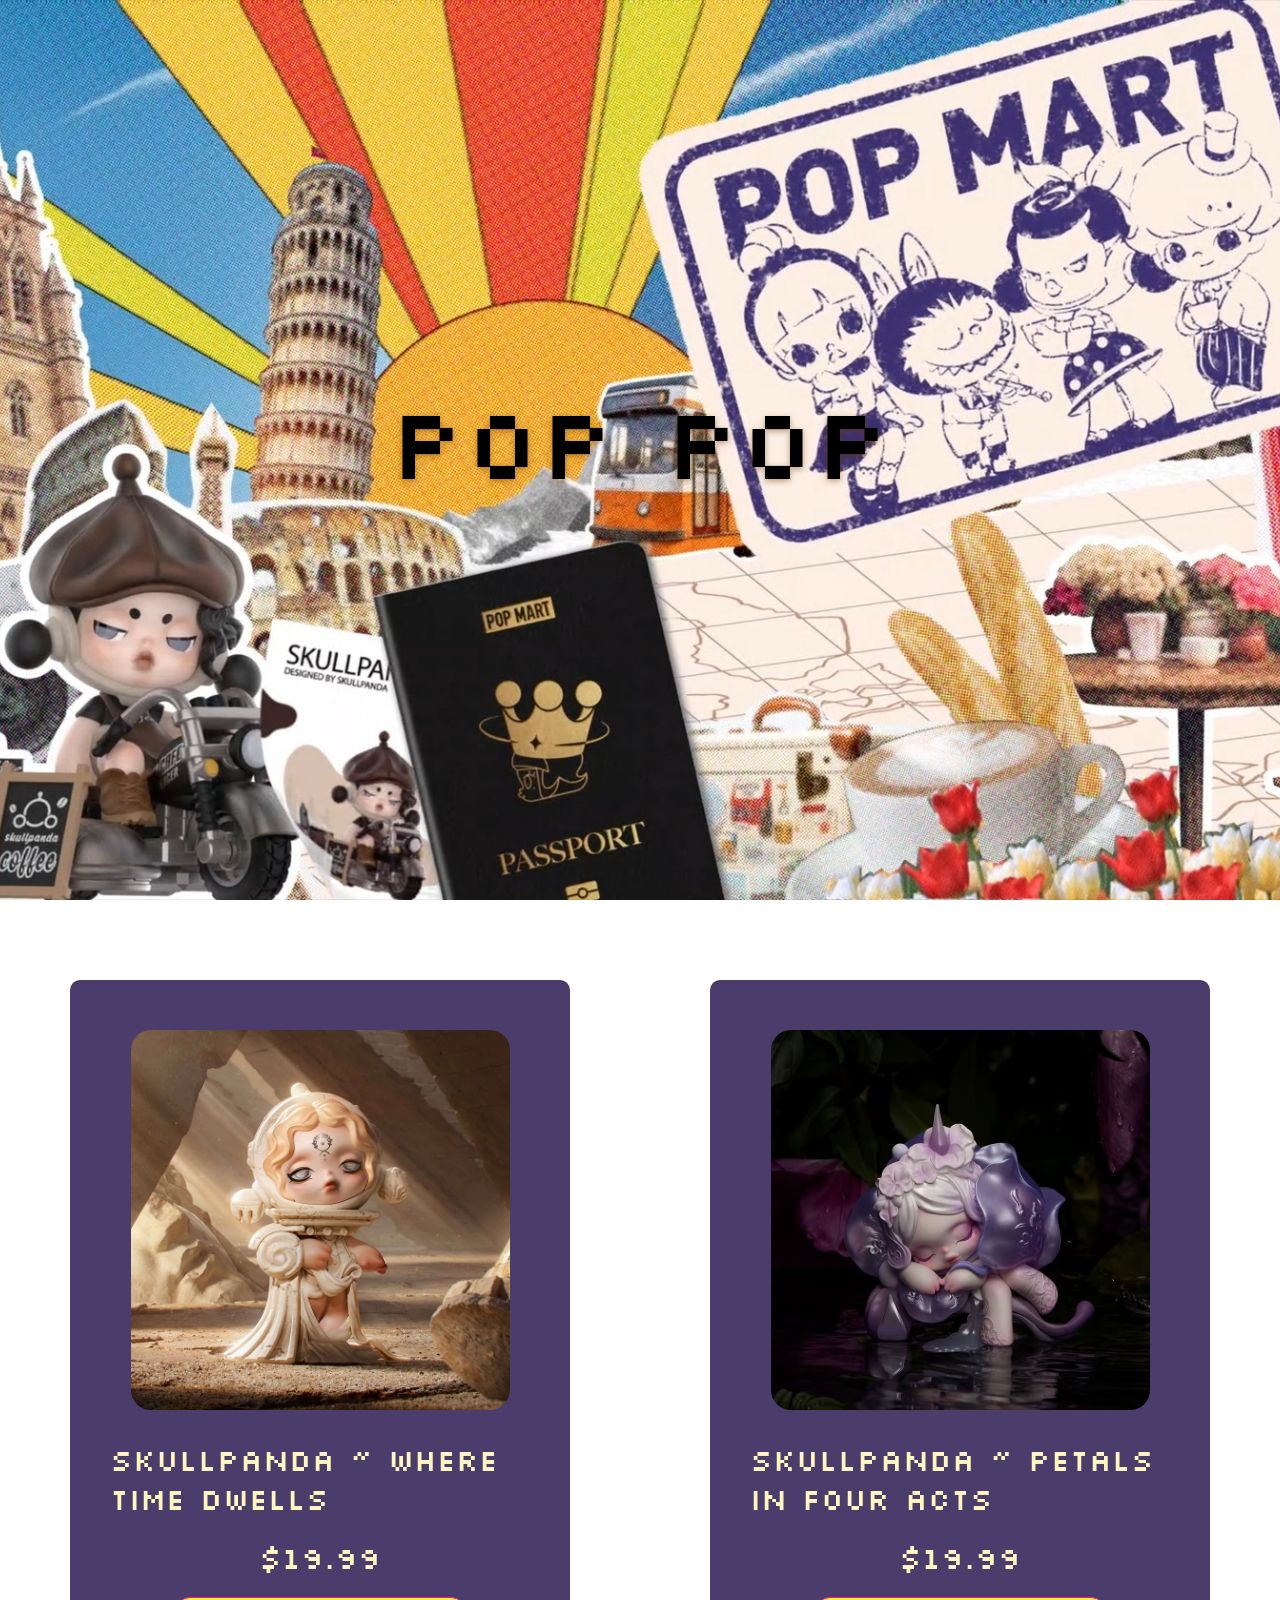
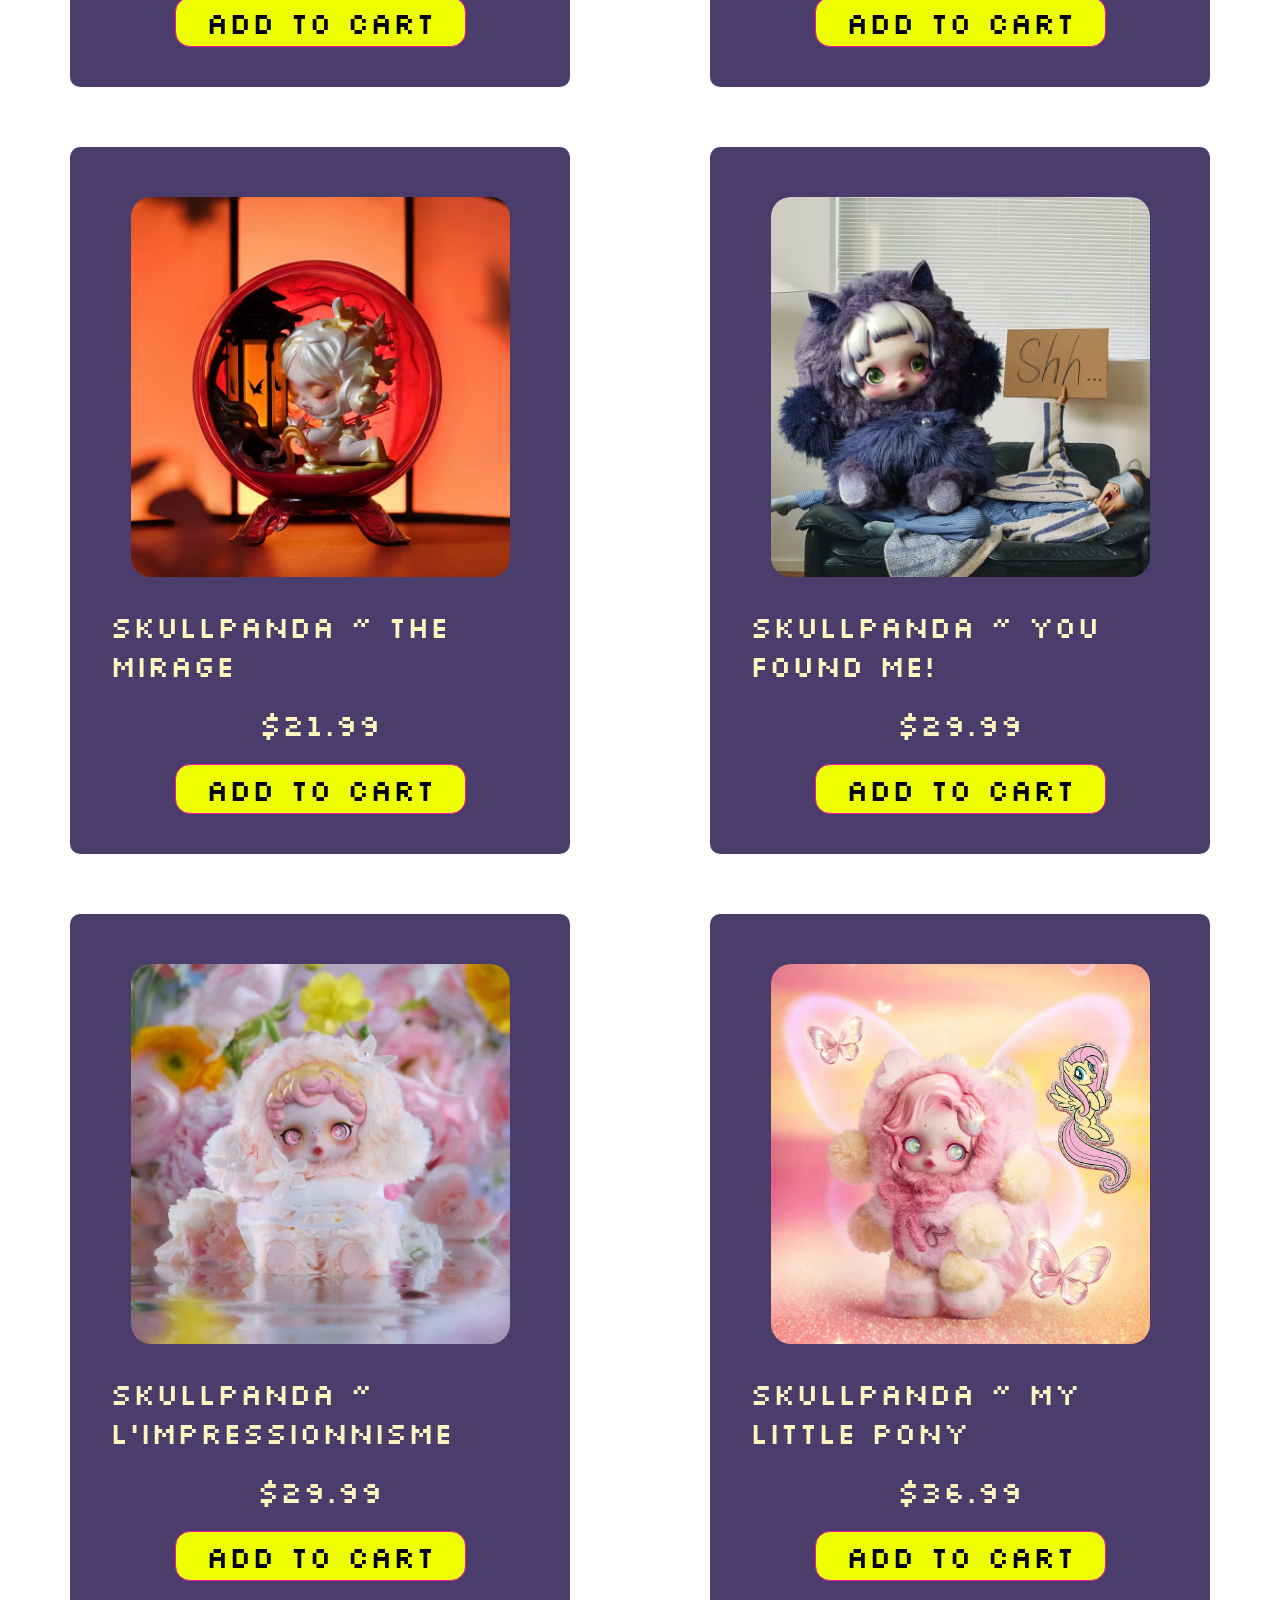
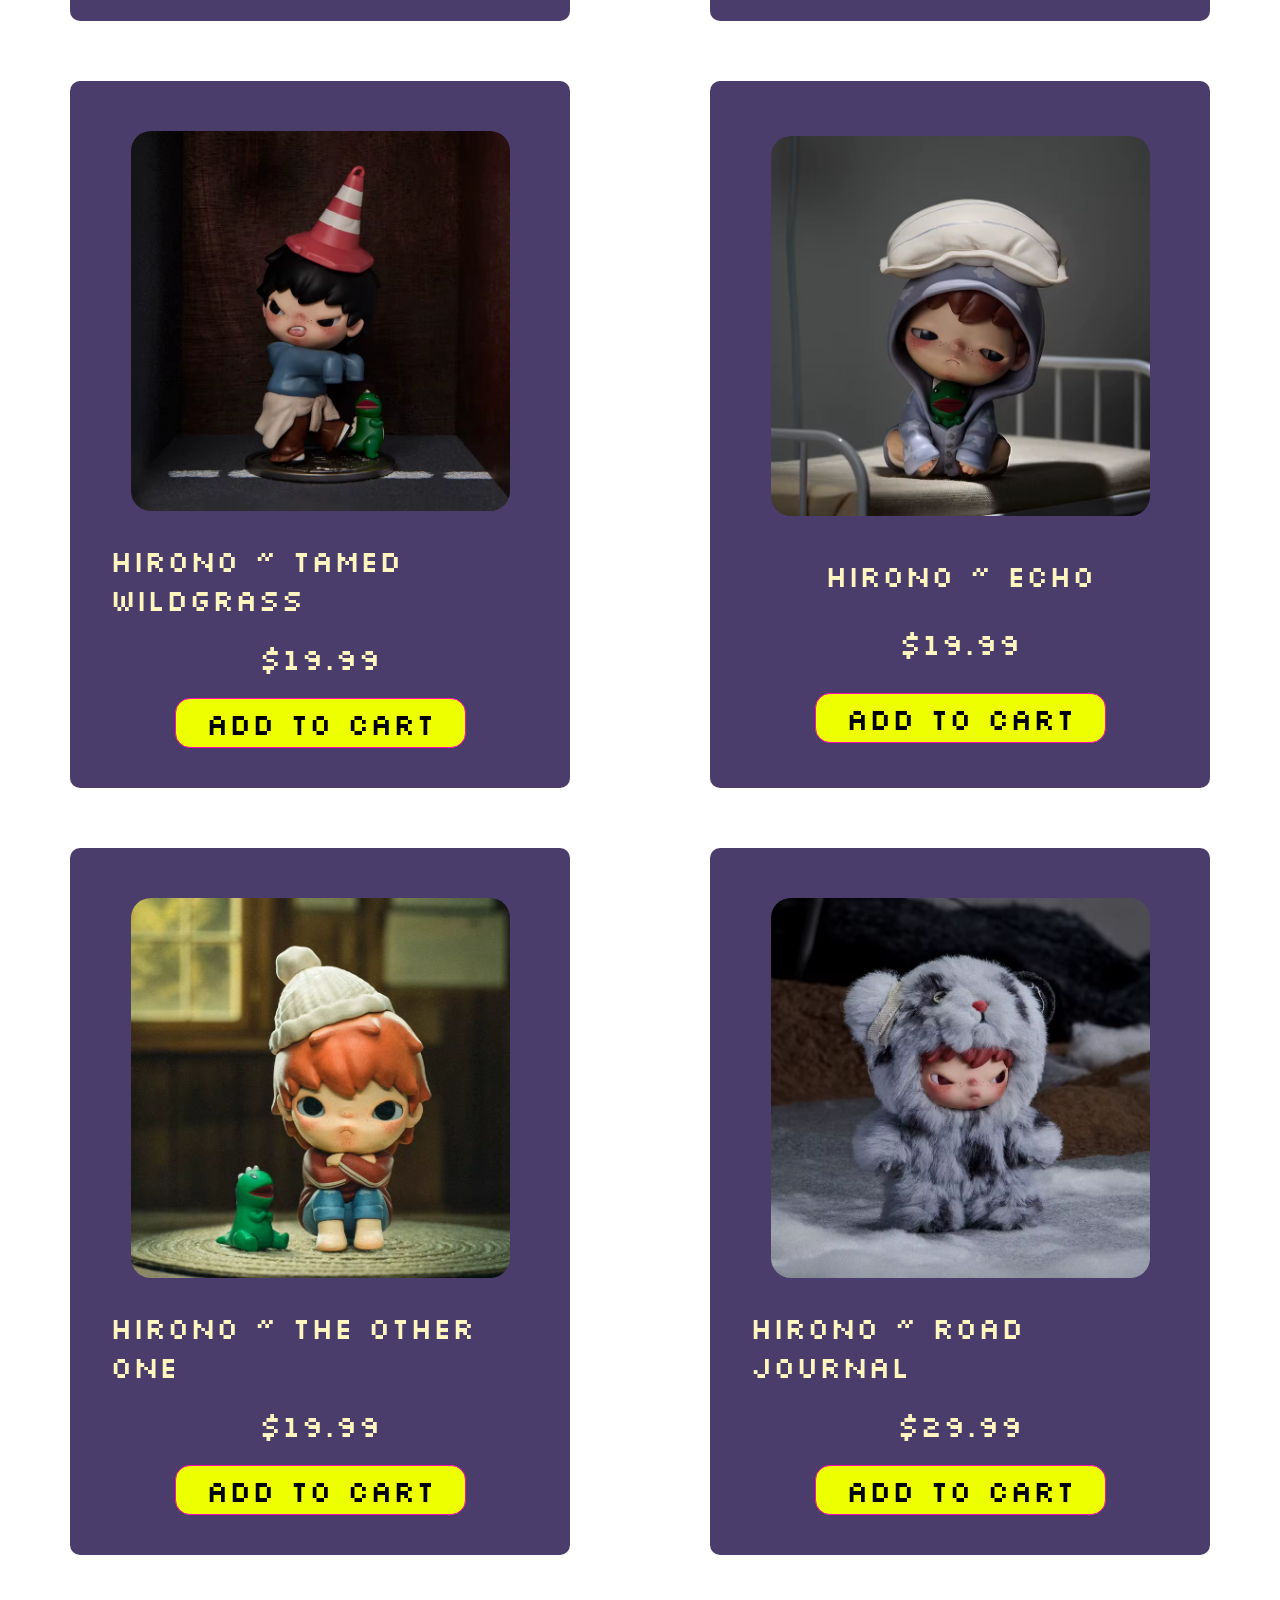
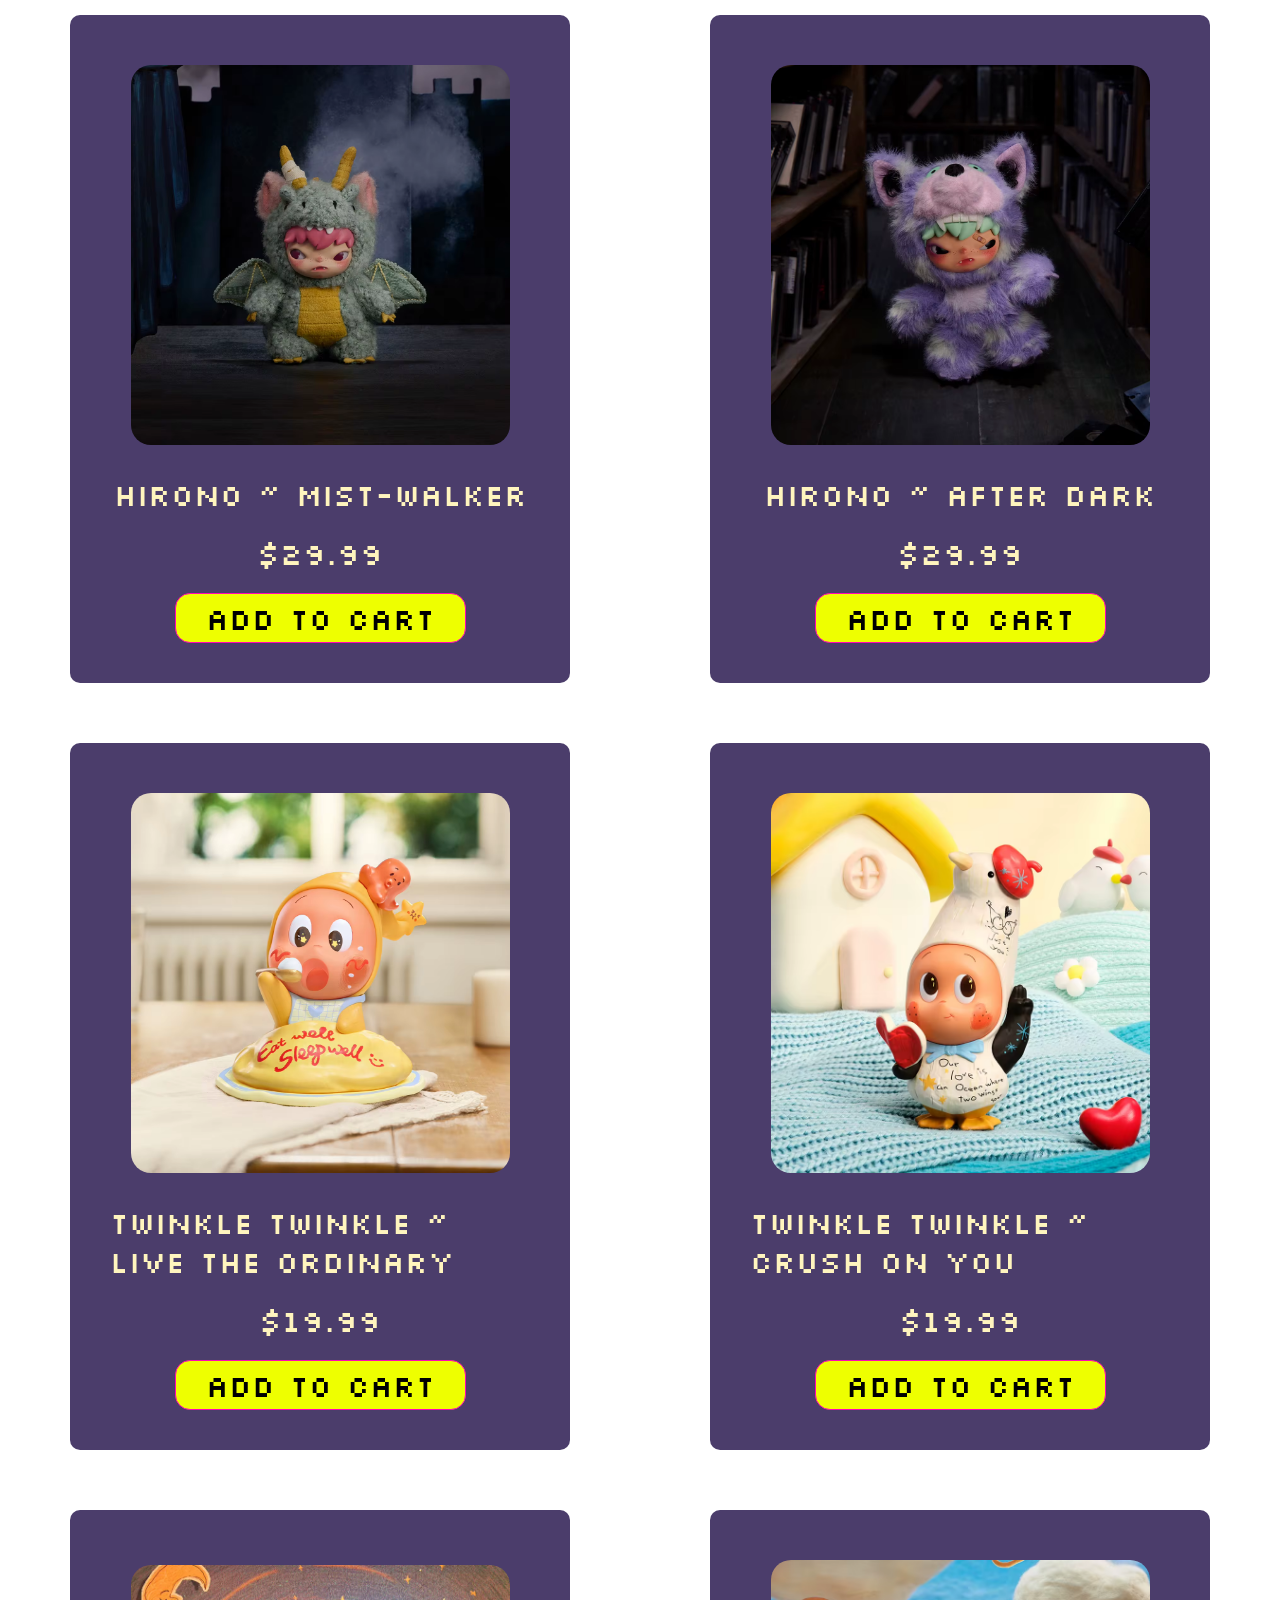
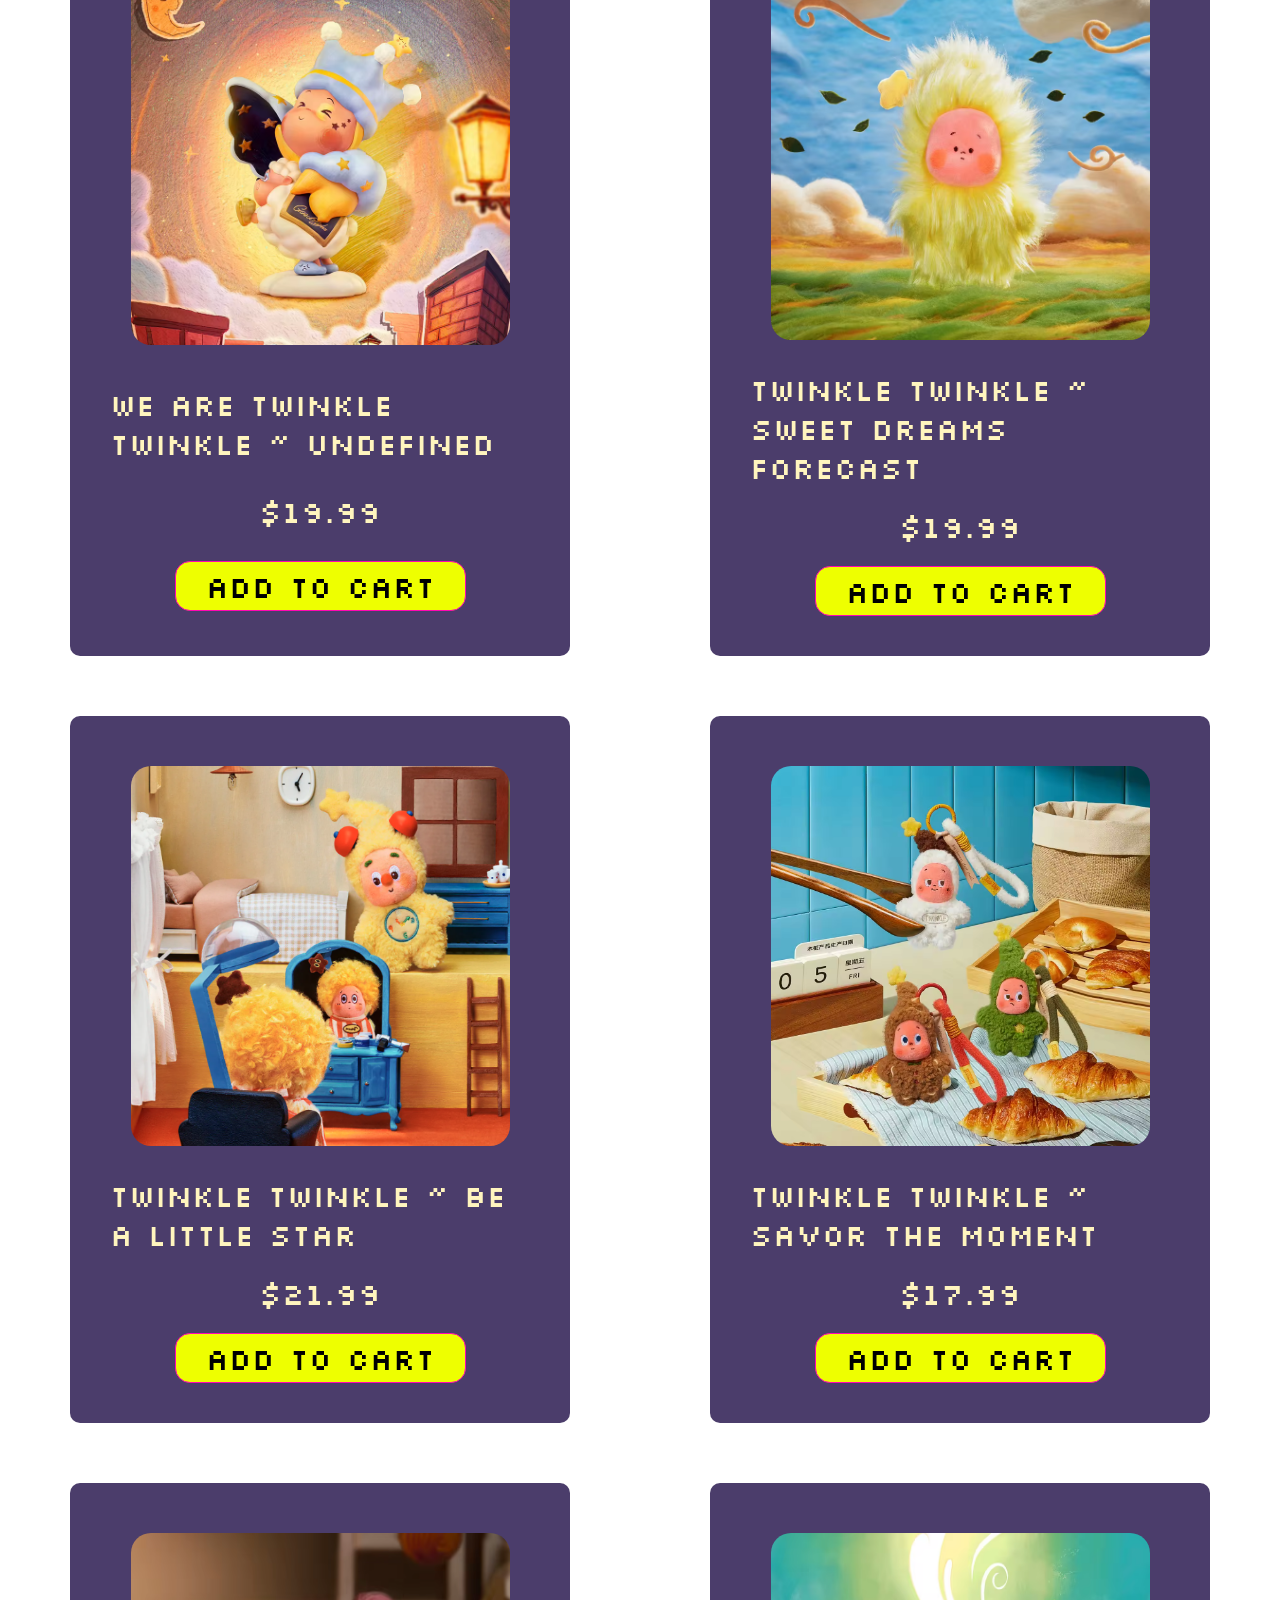
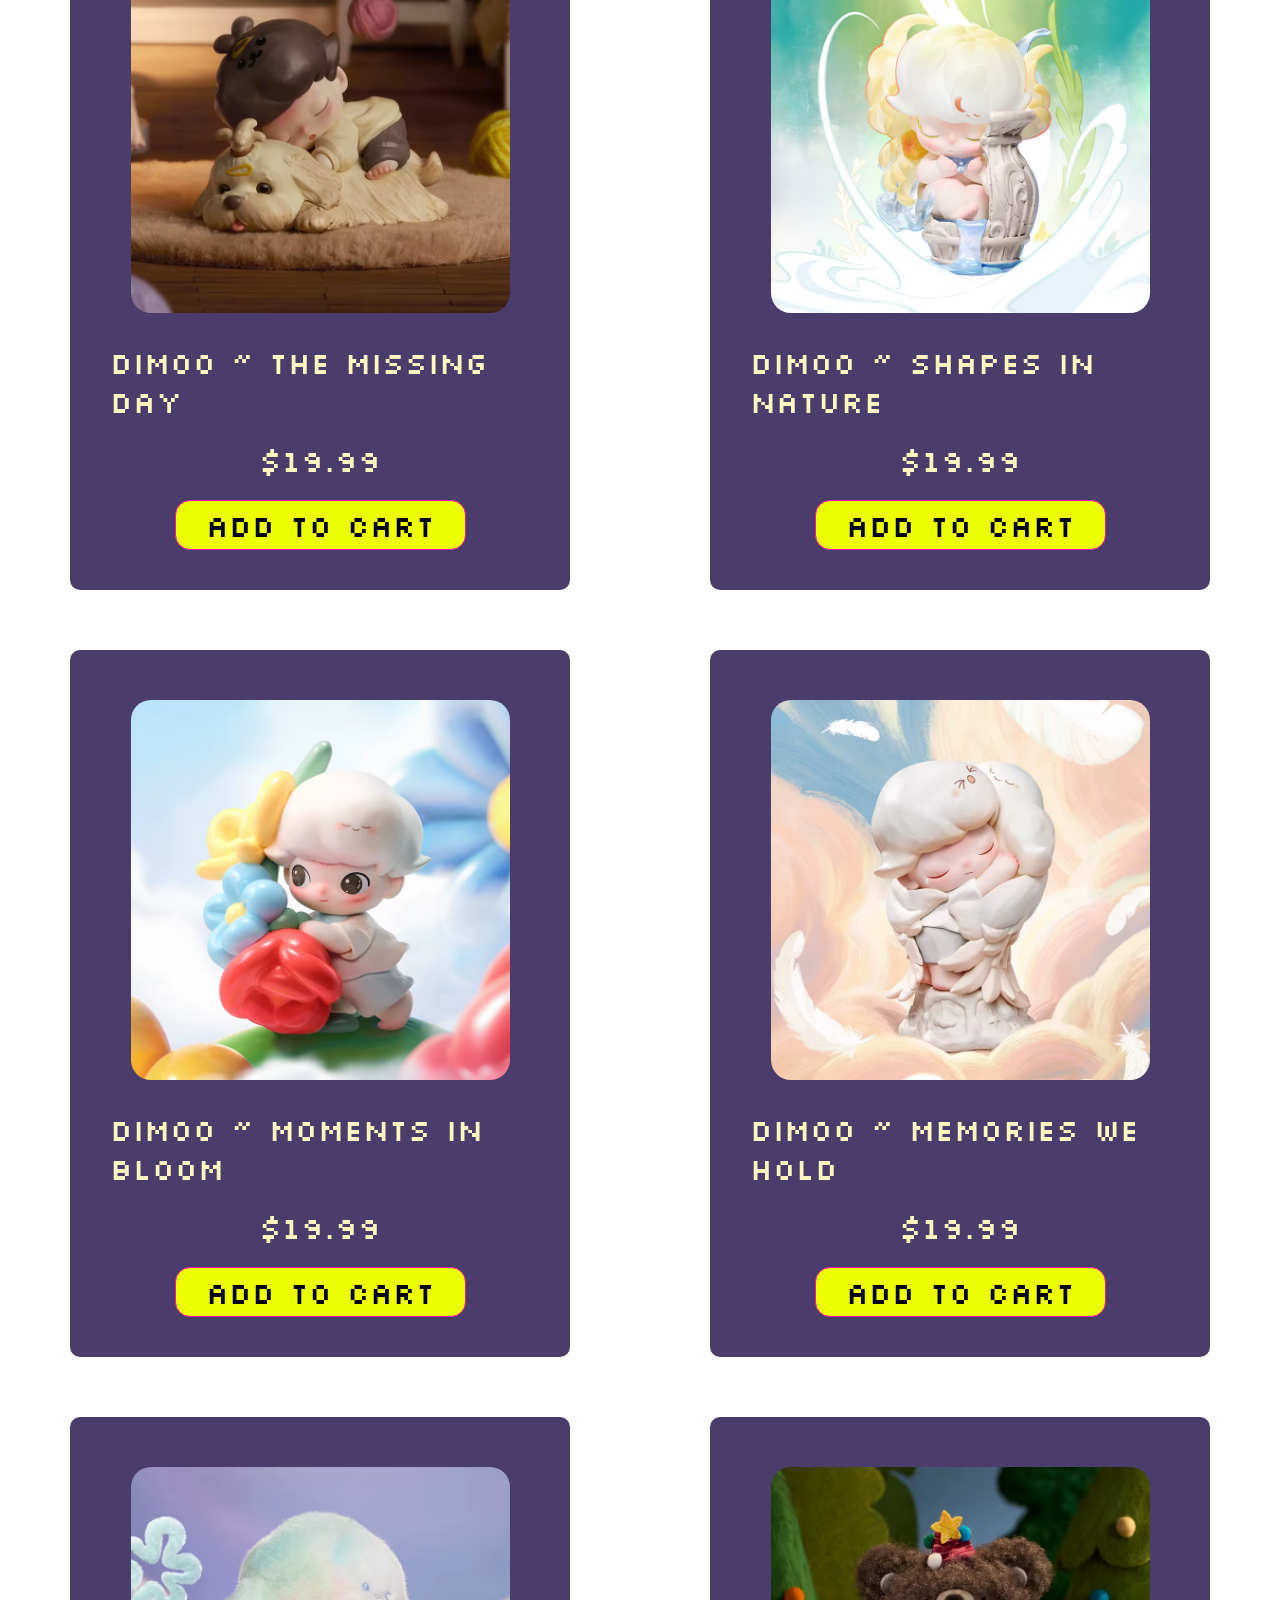
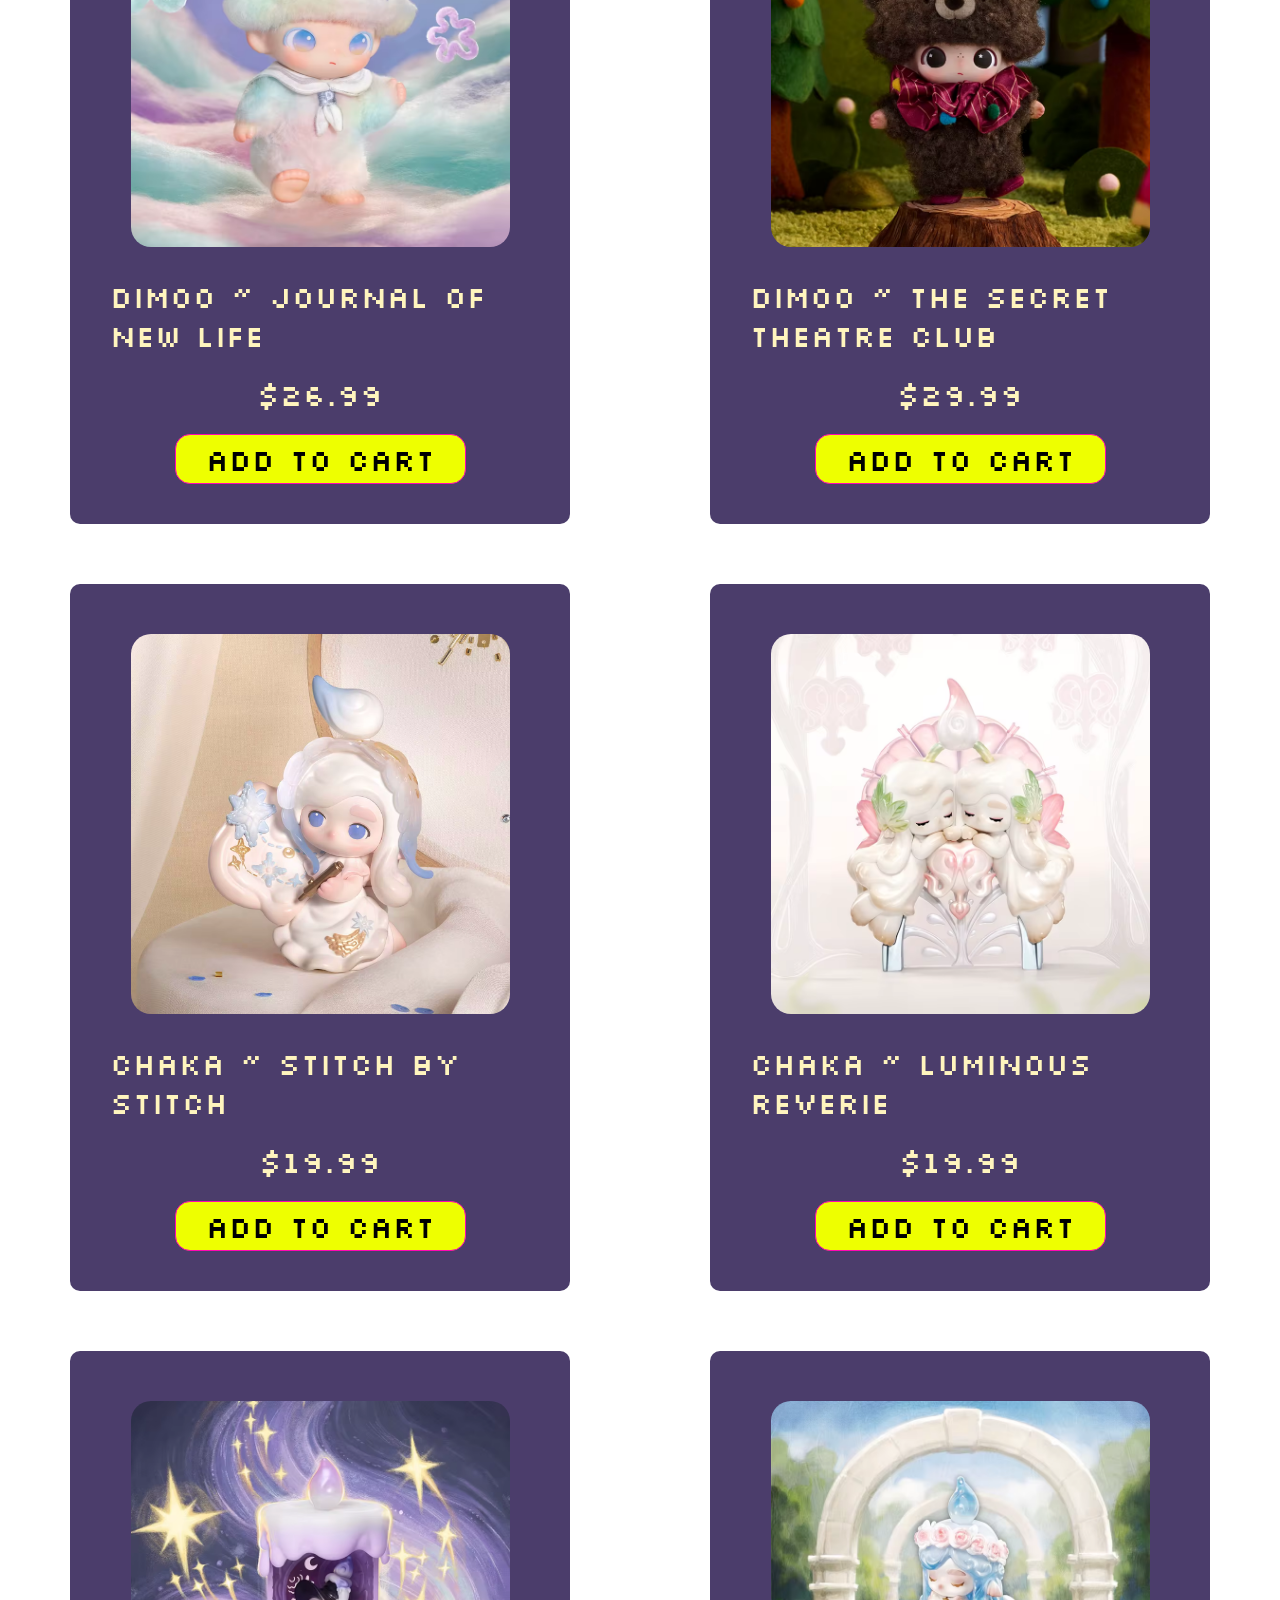
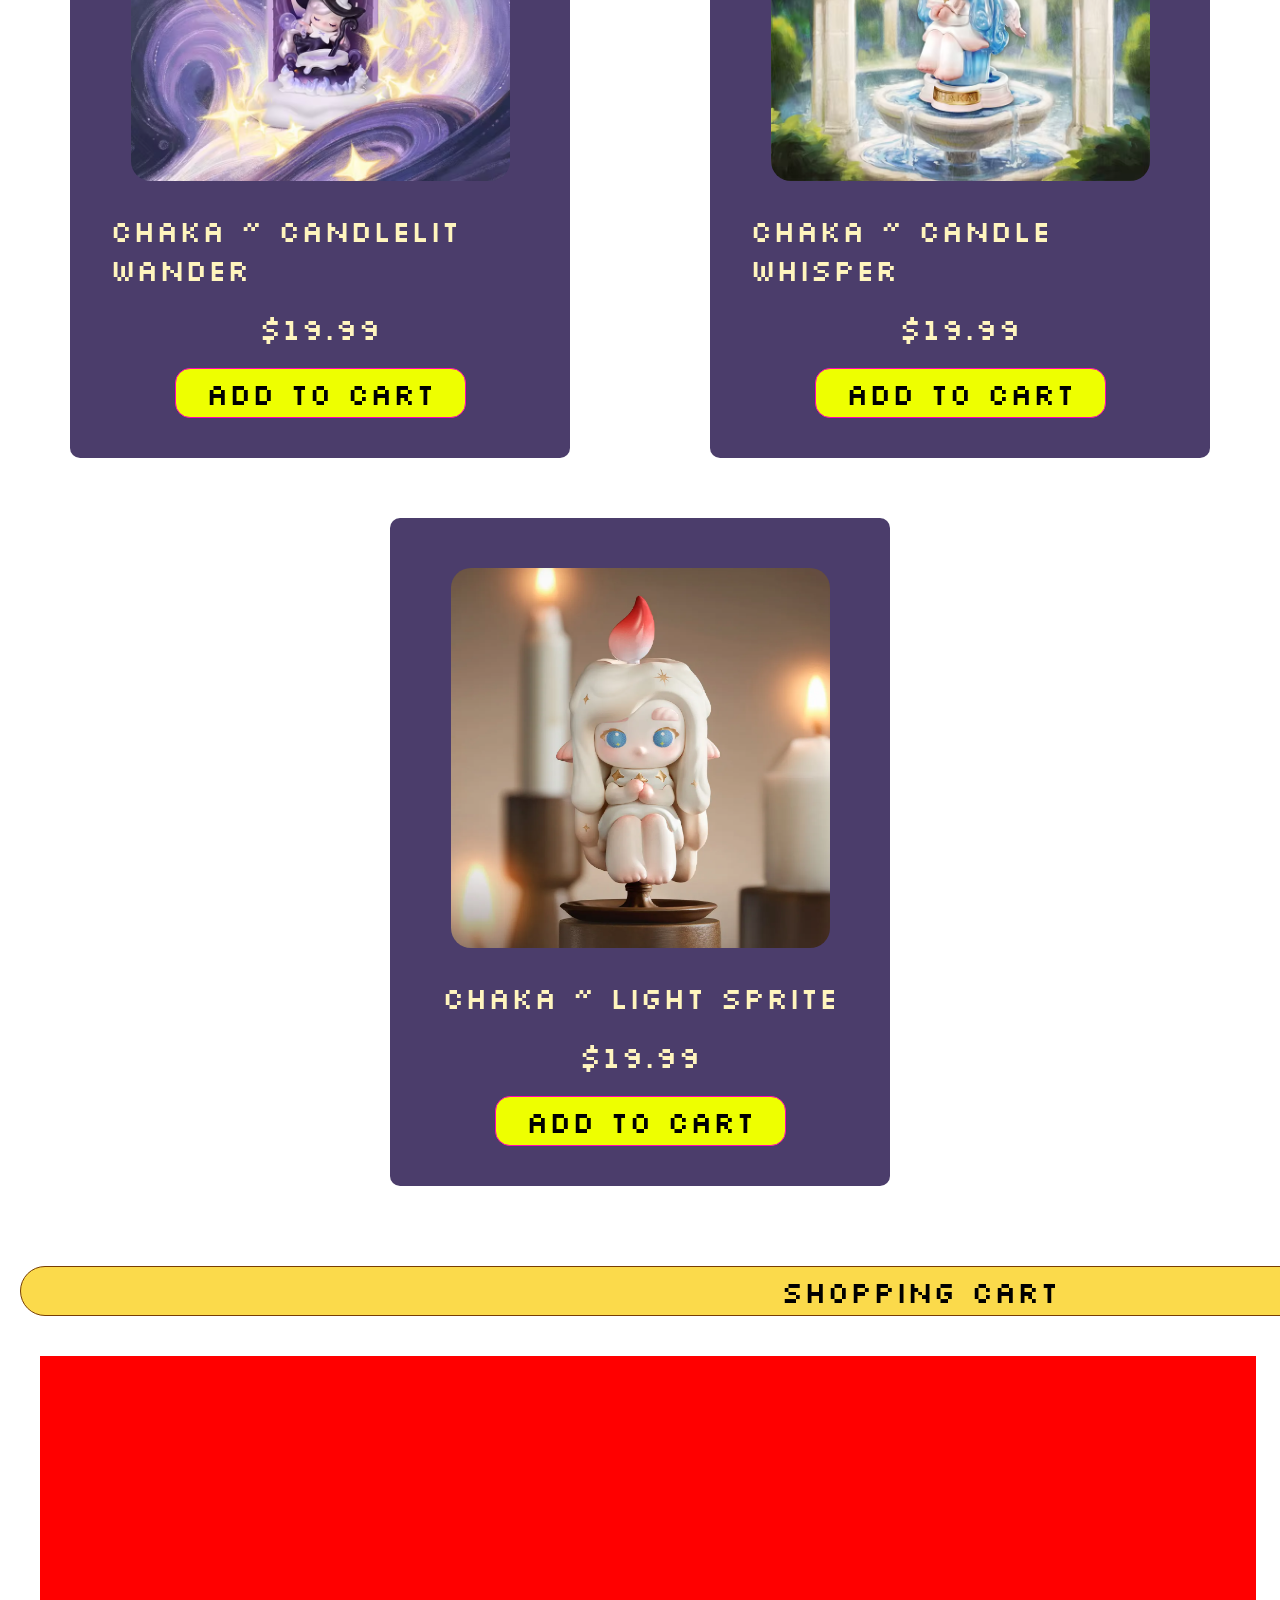
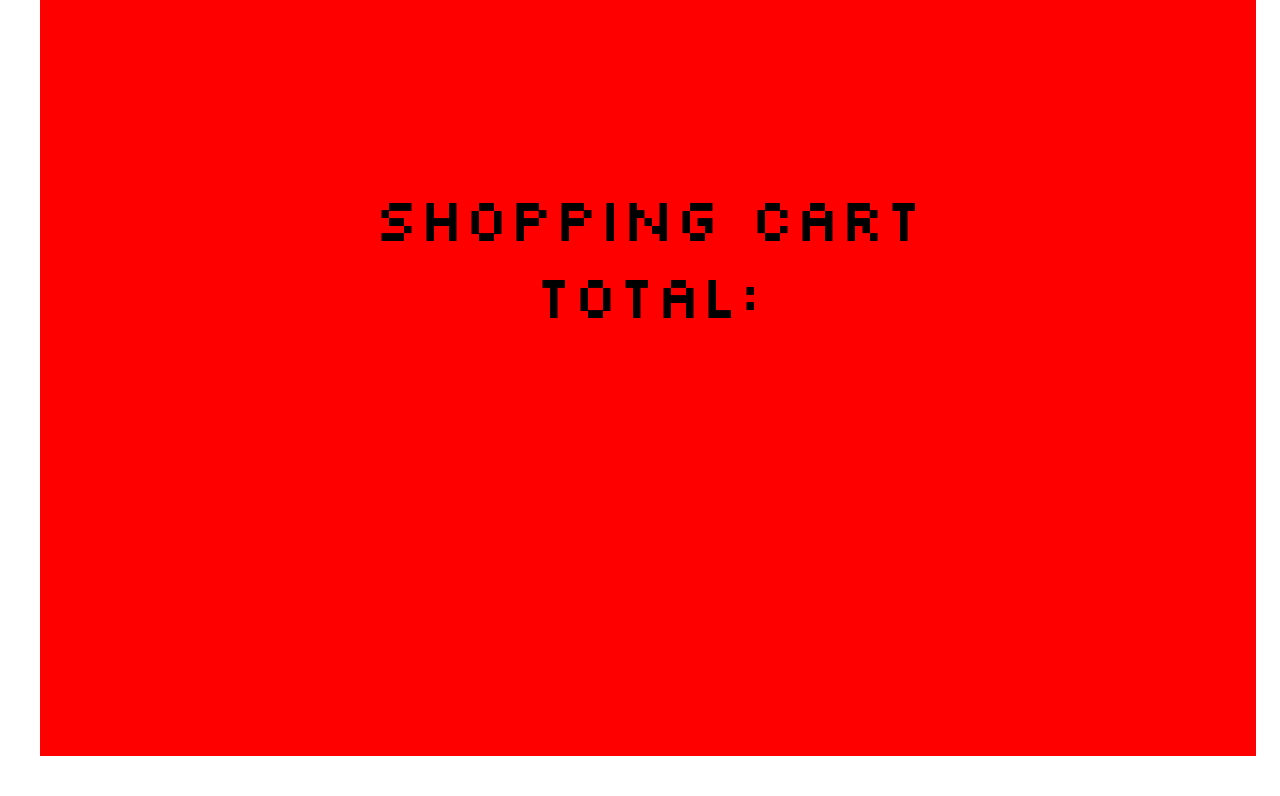
==== commit 5370b907: "11/24" ====
--- a/example/index.html
+++ b/example/index.html
@@ -9,7 +9,7 @@
   <body>
     <section class="intro">
       <div class="intro-content">
-        <h1>✦</h1>
+        <h1>POP POP</h1>
       </div>
     </section>
 
@@ -27,11 +27,15 @@
       <button id="shop" class="shop-btn">Shopping Cart</button>
       <div class="cart">
         <h2>Shopping Cart</h2>
-         <!-- <div class = "item"> 
+        <!-- <div class = "item"> 
           <p>${blindbox.name} ~ ${blindbox.series} | ${blindbox.price}</p>
          <p>total</p> 
           </div> -->
+        <div class="total">
+          <h2>Total:</h2>
+        </div>
       </div>
+    </div>
     <script src="app.js"></script>
   </body>
 </html>
--- a/example/design.css
+++ b/example/design.css
@@ -86,12 +86,10 @@
     padding: 2rem;
     margin: 4rem;
     height: 100rem;
-    width: 180rem;
+    width: 95%;
     background-color: red;
     justify-content: center;
     flex-direction: column;
-    overflow-x: auto; /
-    white-space: nowrap; /
 }
 .cart h2{
     font-size: 6rem;
@@ -114,20 +112,19 @@
 }
 .item{
     display: flex;
-    padding: 2rem;
-    margin: 4rem;
-    height: 5rem;
-    width: 180rem;
+    margin: 2rem;
+    height: 6rem;
+    width: 98%;
     background-color: rgb(43, 255, 0);
     justify-content: space-between;
 }
 .item h2{
     text-align: right;
     align-items: right;
-    font-size: 5rem;
+    font-size: 3rem;
 }
 .item p{
     text-align: left;
     align-items: left;
-    font-size: 5rem;
+    font-size: 3rem;
 }
